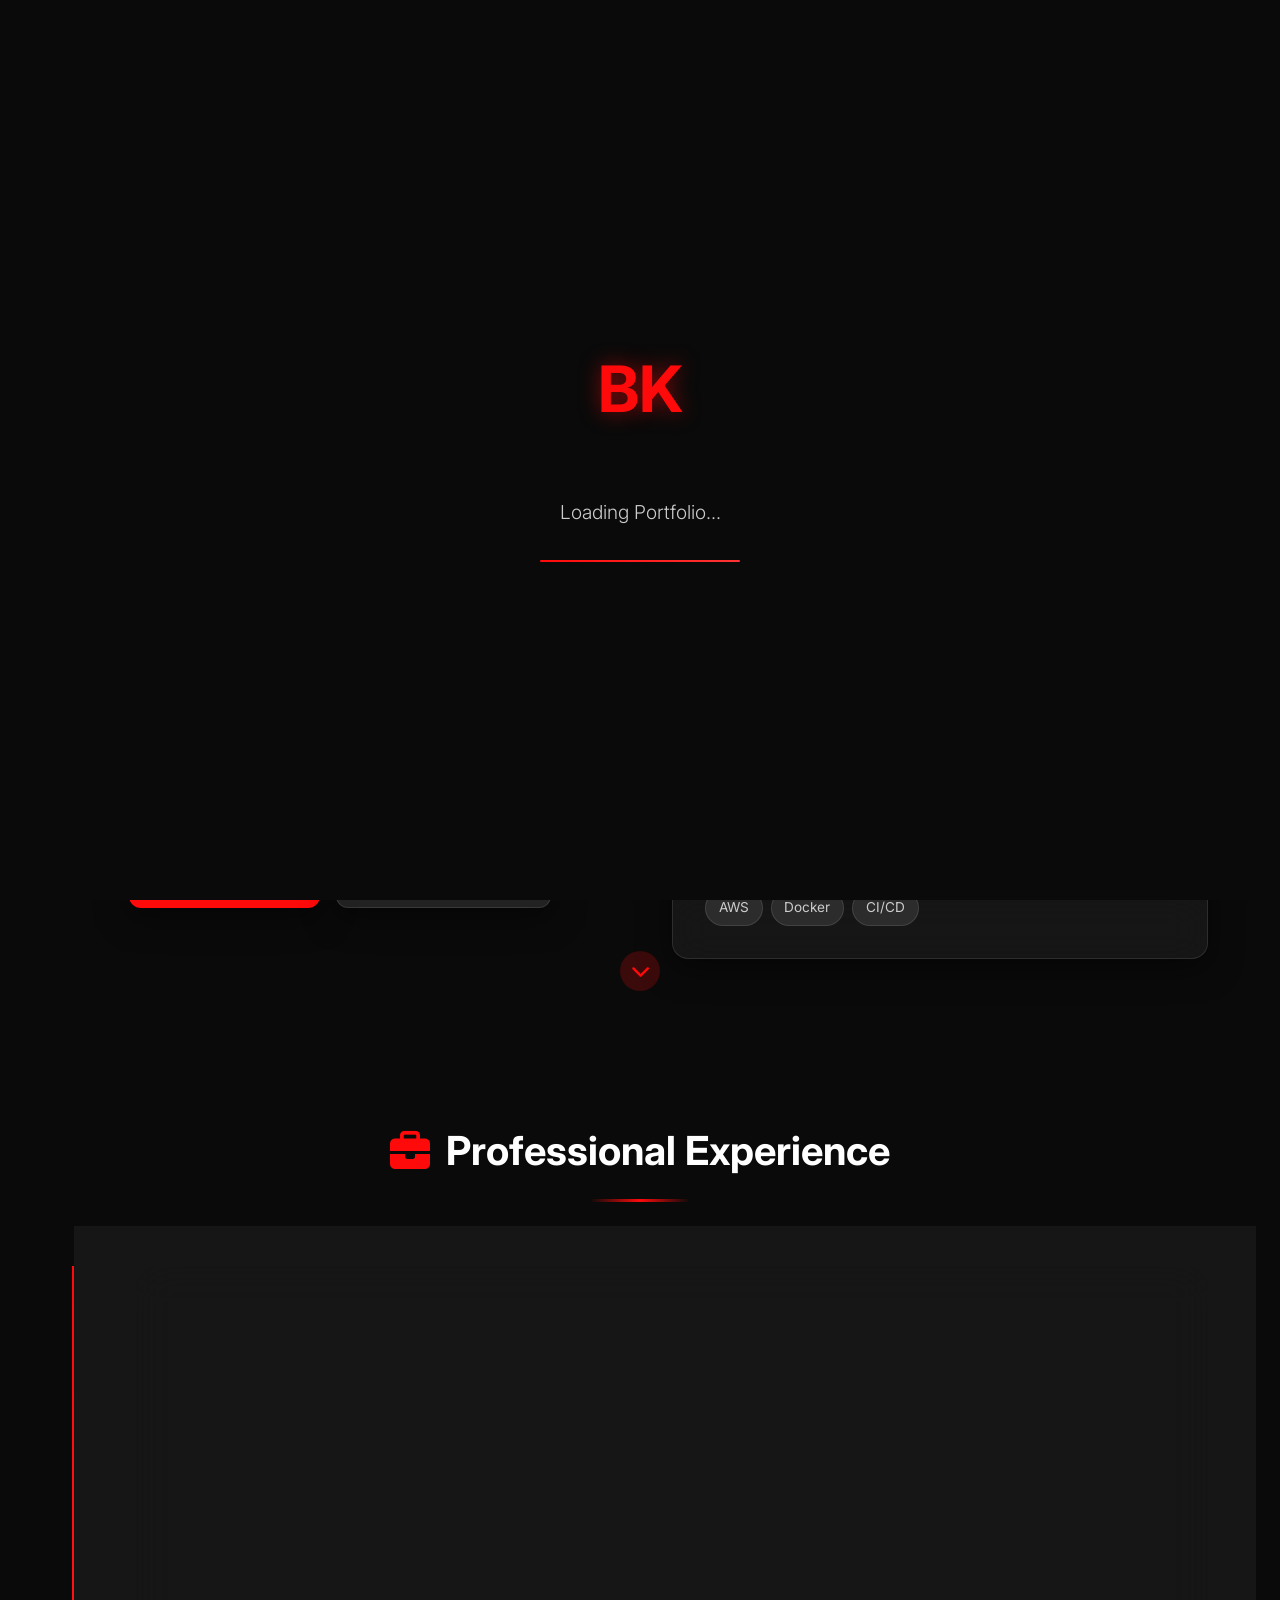
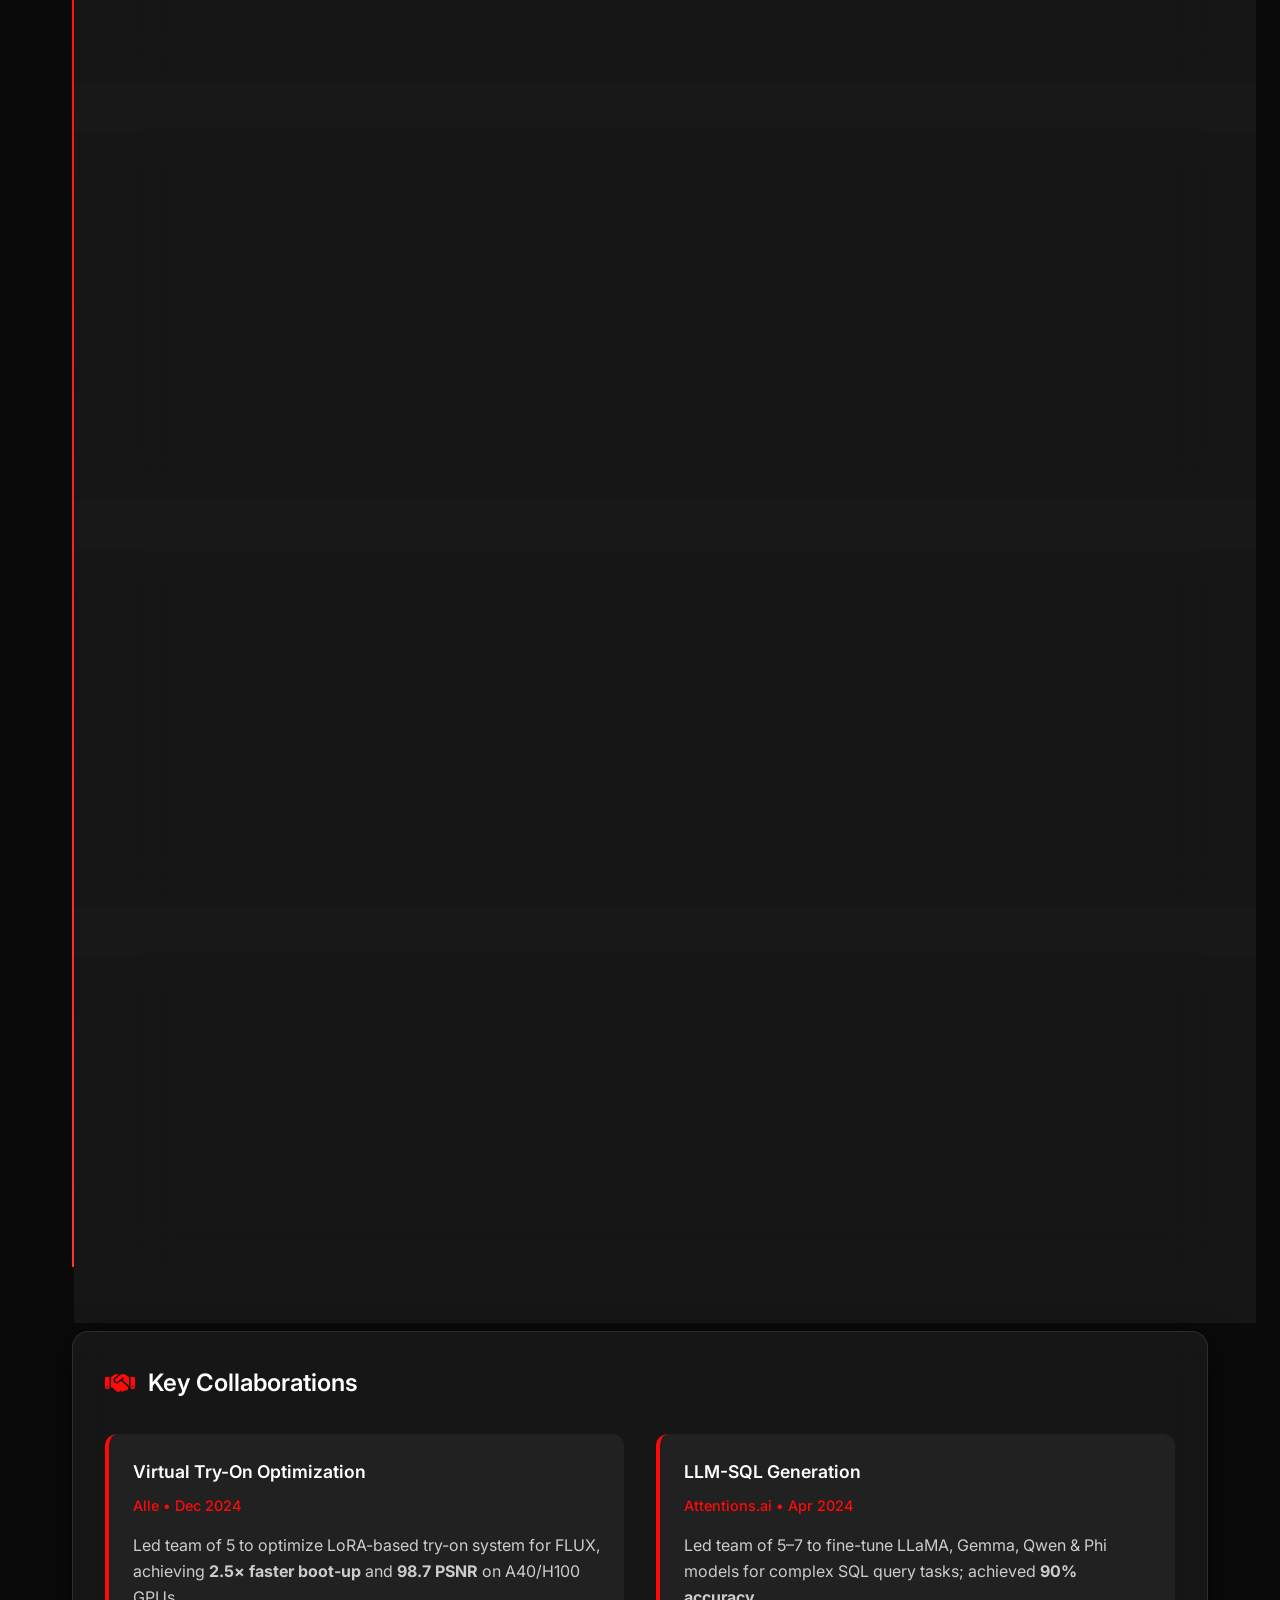
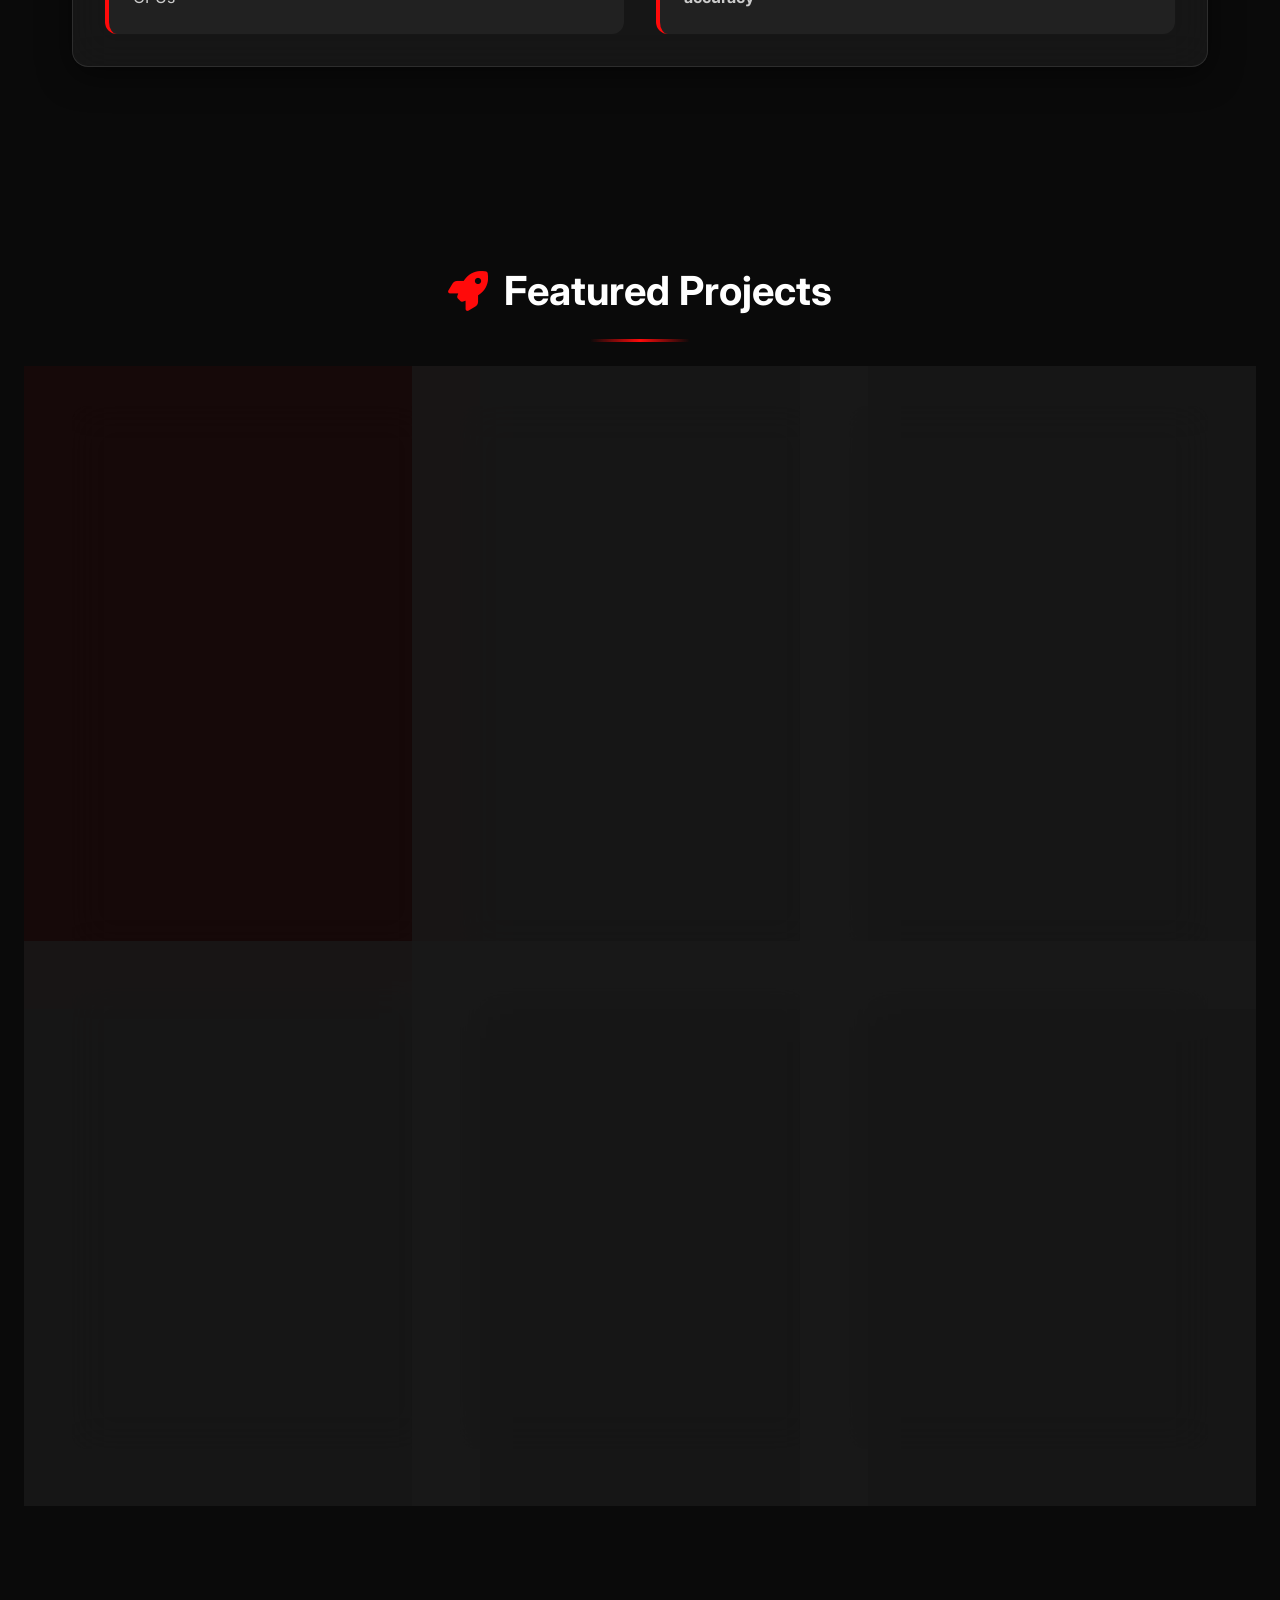
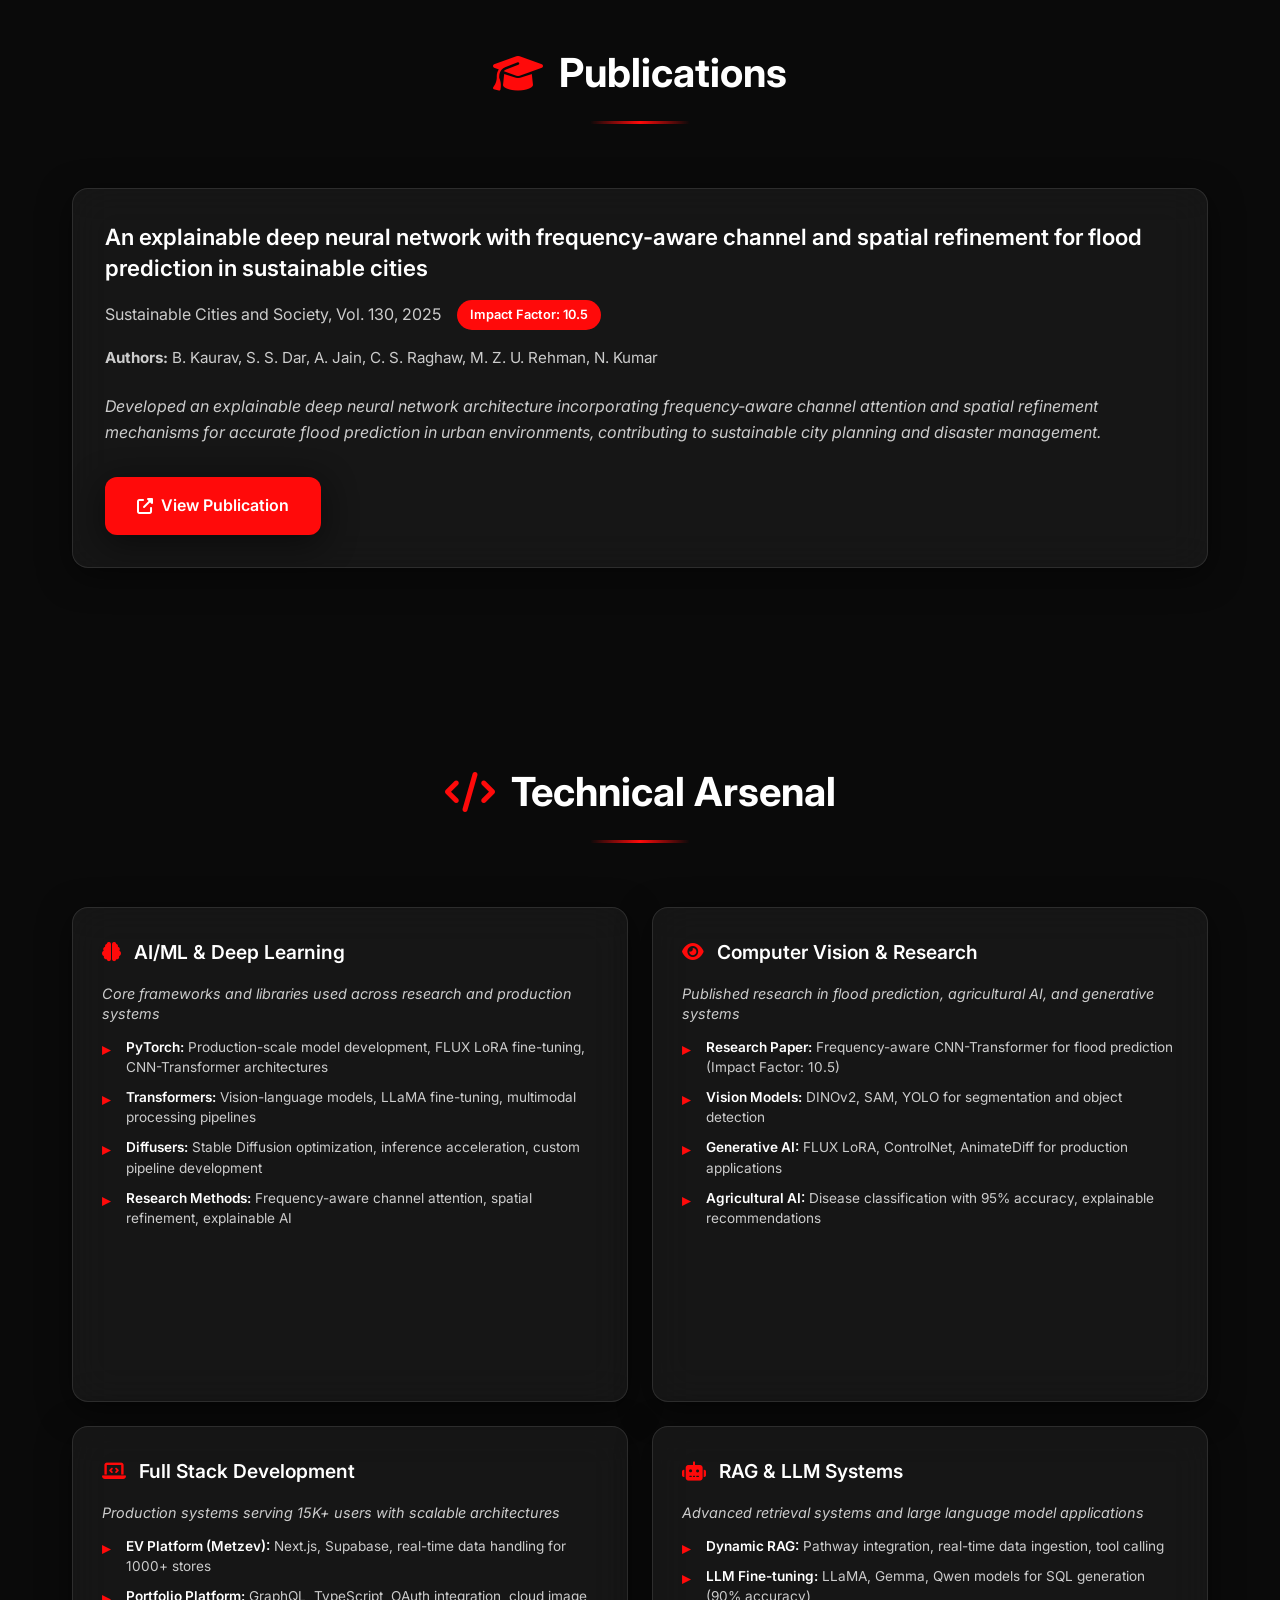
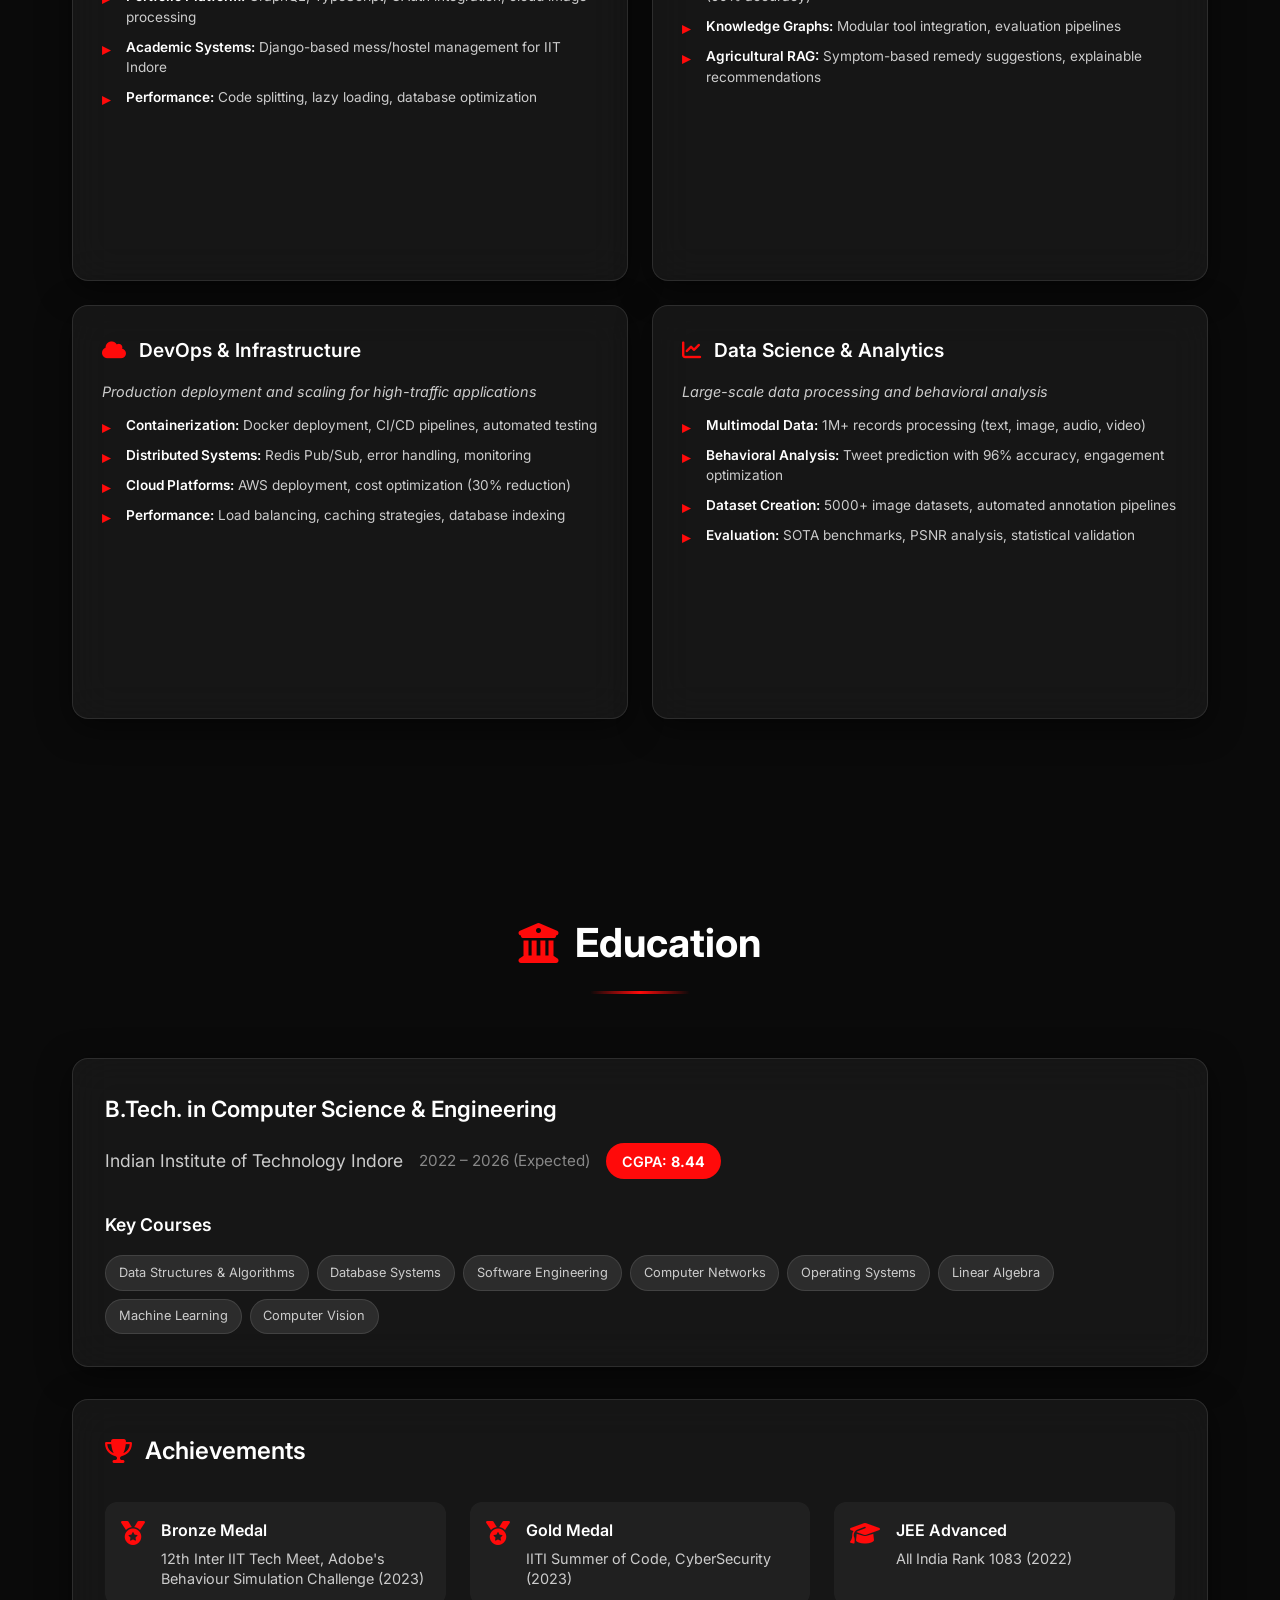
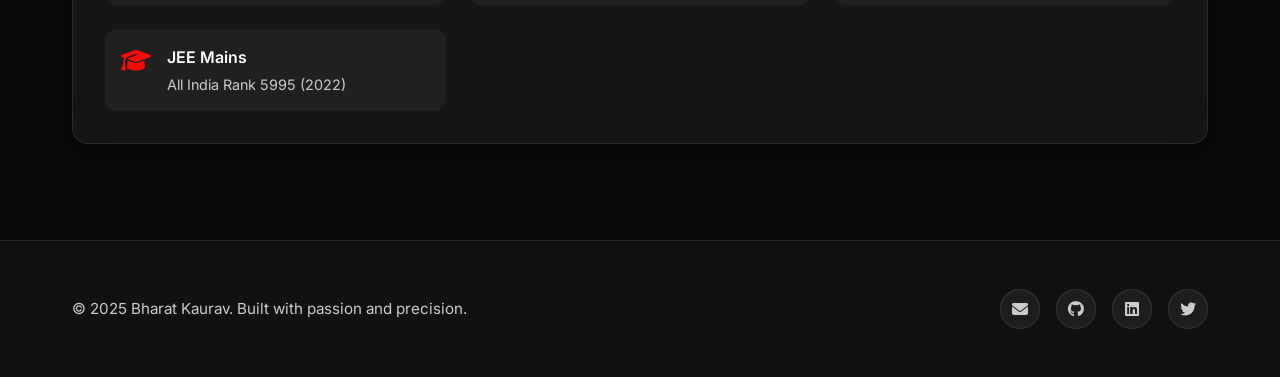
==== index.html @ b68868b3 "Update index.html" ====
<!DOCTYPE html>
<html lang="en">
<head>
  <meta charset="UTF-8">
  <meta name="viewport" content="width=device-width, initial-scale=1.0">
    <title>Bharat Kaurav - Software Engineer & AI Researcher</title>
    
    <!-- Favicons -->
    <link rel="icon" type="image/x-icon" href="favicon.ico">
    <link rel="icon" type="image/svg+xml" href="favicon.svg">
    <link rel="icon" type="image/png" sizes="32x32" href="favicon-32x32.png">
    <link rel="icon" type="image/png" sizes="16x16" href="favicon-16x16.png">
    <link rel="apple-touch-icon" sizes="180x180" href="apple-touch-icon.png">
    <link rel="manifest" href="site.webmanifest">
    
    <!-- Meta Tags -->
    <meta name="theme-color" content="#ff0a0a">
    <meta name="description" content="Bharat Kaurav - Software Engineer at Metzev, AI Researcher, and Full Stack Developer. Published researcher in computer vision and sustainable cities.">
    <meta name="keywords" content="Bharat Kaurav, Software Engineer, AI Researcher, Machine Learning, Computer Vision, Full Stack Developer, IIT Indore">
    <meta name="author" content="Bharat Kaurav">
    
    <!-- Stylesheets -->
  <link rel="stylesheet" href="styles.css">
  <link rel="stylesheet" href="https://cdnjs.cloudflare.com/ajax/libs/font-awesome/6.5.0/css/all.min.css">
    <link href="https://fonts.googleapis.com/css2?family=Inter:wght@300;400;500;600;700&family=JetBrains+Mono:wght@400;500;600&display=swap" rel="stylesheet">
</head>
<body>
    <!-- Loading Screen -->
    <div id="loading-screen" class="loading-screen">
        <div class="loading-content">
            <div class="loading-logo">
                <div class="logo-text">BK</div>
                <div class="loading-dots">
                    <span></span>
                    <span></span>
                    <span></span>
                </div>
            </div>
            <div class="loading-text">Loading Portfolio...</div>
            <div class="loading-progress">
                <div class="progress-bar"></div>
            </div>
        </div>
    </div>

    <!-- Particle Background -->
    <canvas id="particles-canvas"></canvas>
    
    <!-- Navigation -->
    <nav class="navbar">
        <div class="nav-container">
            <div class="nav-logo">
                <span class="logo-text">BK</span>
            </div>
            <ul class="nav-menu">
                <li><a href="#home" class="nav-link active">Home</a></li>
                <li><a href="#experience" class="nav-link">Experience</a></li>
                <li><a href="#projects" class="nav-link">Projects</a></li>
                <li><a href="#publications" class="nav-link">Publications</a></li>
                <li><a href="#skills" class="nav-link">Skills</a></li>
                <li><a href="#education" class="nav-link">Education</a></li>
            </ul>
            <div class="hamburger">
                <span></span>
                <span></span>
                <span></span>
            </div>
        </div>
    </nav>

    <!-- Hero Section -->
    <section id="home" class="hero">
        <div class="hero-container">
            <div class="hero-content">
                <div class="profile-section glass-card">
                    <div class="profile-image-container">
                        <img src="profile.jpg" alt="Bharat Kaurav" class="profile-image">
                        <div class="profile-glow"></div>
                    </div>
                    <div class="profile-info">
                        <h1 class="hero-name">Bharat Kaurav</h1>
                        <div class="typing-container">
                            <span id="typing-text" class="typing-text"></span>
                            <span class="cursor">|</span>
                        </div>
                        <p class="hero-subtitle">
                            Software Engineer at <span class="highlight">Metzev</span> • 
                            Published AI Researcher • 
                            Full Stack Developer
                        </p>
                    </div>
                </div>

                <div class="quick-stats glass-card">
                    <div class="stat-item">
                        <div class="stat-number">15K+</div>
                        <div class="stat-label">Users Impacted</div>
                    </div>
                    <div class="stat-item">
                        <div class="stat-number">&#36;50K+</div>
                        <div class="stat-label">Revenue Generated</div>
                    </div>
                    <div class="stat-item">
                        <div class="stat-number">7</div>
                        <div class="stat-label">Major Projects</div>
                    </div>
                    <div class="stat-item">
                        <div class="stat-number">1</div>
                        <div class="stat-label">Published Paper</div>
                    </div>
        </div>

                <div class="cta-section">
                    <div class="social-links glass-card">
                        <a href="mailto:bharatkaurav2211@gmail.com" class="social-link" title="Email">
                            <i class="fas fa-envelope"></i>
                        </a>
                        <a href="https://github.com/TheNetherWatcher" target="_blank" class="social-link" title="GitHub">
                            <i class="fab fa-github"></i>
                        </a>
                        <a href="https://www.linkedin.com/in/bharat-kaurav2024" target="_blank" class="social-link" title="LinkedIn">
                            <i class="fab fa-linkedin"></i>
                        </a>
                        <a href="https://twitter.com/tnw_01" target="_blank" class="social-link" title="Twitter">
                            <i class="fab fa-twitter"></i>
            </a>
        </div>

                    <div class="action-buttons">
                        <a href="Bharat_Kaurav_Resume.pdf" target="_blank" class="btn btn-primary glass-card">
                            <i class="fas fa-file-pdf"></i>
                            View Resume
                        </a>
                        <a href="#projects" class="btn btn-secondary glass-card">
                            <i class="fas fa-rocket"></i>
                            Explore Projects
          </a>                    
        </div>
                </div>
            </div>

            <!-- Quick Overview -->
            <div class="overview-section">
                <div class="overview-card glass-card">
                    <h2>Current Focus</h2>
                    <div class="focus-items">
                        <div class="focus-item">
                            <i class="fas fa-code"></i>
                            <div>
                                <h3>Software Engineering</h3>
                                <p>Building scalable EV battery management systems at Metzev</p>
                            </div>
                        </div>
                        <div class="focus-item">
                            <i class="fas fa-brain"></i>
                            <div>
                                <h3>AI Research</h3>
                                <p>Published research in computer vision and flood prediction</p>
                            </div>
                        </div>
                        <div class="focus-item">
                            <i class="fas fa-graduation-cap"></i>
                            <div>
                                <h3>Education</h3>
                                <p>B.Tech CSE at IIT Indore (8.44 CGPA)</p>
                            </div>
                        </div>
                    </div>
                </div>

                <div class="tech-highlights glass-card">
                    <h2>Tech Stack Highlights</h2>
                    <div class="tech-grid">
                        <div class="tech-category">
                            <h3>AI/ML</h3>
                            <div class="tech-tags">
                                <span class="tech-tag">PyTorch</span>
                                <span class="tech-tag">Transformers</span>
                                <span class="tech-tag">Computer Vision</span>
                            </div>
                        </div>
                        <div class="tech-category">
                            <h3>Full Stack</h3>
                            <div class="tech-tags">
                                <span class="tech-tag">Next.js</span>
                                <span class="tech-tag">React</span>
                                <span class="tech-tag">Python</span>
                            </div>
                        </div>
                        <div class="tech-category">
                            <h3>Cloud & DevOps</h3>
                            <div class="tech-tags">
                                <span class="tech-tag">AWS</span>
                                <span class="tech-tag">Docker</span>
                                <span class="tech-tag">CI/CD</span>
                            </div>
                        </div>
                    </div>
                </div>
            </div>
        </div>

        <!-- Scroll Indicator -->
        <div class="scroll-indicator">
            <div class="scroll-arrow">
                <i class="fas fa-chevron-down"></i>
            </div>
        </div>
    </section>

    <!-- Experience Section -->
    <section id="experience" class="section">
        <div class="container">
            <div class="section-header">
                <h2><i class="fas fa-briefcase"></i> Professional Experience</h2>
                <div class="section-line"></div>
            </div>
            
            <div class="timeline">
                <div class="timeline-item glass-card">
                    <div class="timeline-marker"></div>
                    <div class="timeline-content">
                        <div class="exp-header">
                            <h3>Software Engineer</h3>
                            <span class="company">Metzev</span>
                            <span class="exp-period">May 2025 – Present</span>
                            <span class="exp-location">Georgia, USA (Remote)</span>
                        </div>
                        <ul class="exp-achievements">
                            <li>Developed a scalable EV battery management platform using Next.js and Supabase with real-time data handling</li>
                            <li>Implemented performance optimizations including code splitting, lazy loading, and database indexing</li>
                            <li>Scaled platform to <strong>15,000+ users</strong> across <strong>1,000+ stores</strong> in USA, securing 5 major clients</li>
                            <li>Contributed to <strong>$50K+ revenue growth</strong> through platform optimization and client acquisition initiatives</li>
                            <li>Ensured platform reliability through performance-focused design and robust backend architecture</li>
                        </ul>
                    </div>
                </div>

                <div class="timeline-item glass-card">
                    <div class="timeline-marker"></div>
                    <div class="timeline-content">
          <div class="exp-header">
                            <h3>Machine Learning Engineer</h3>
                            <span class="company">unstudio.ai</span>
                            <span class="exp-period">Nov 2024 – Apr 2025</span>
                            <span class="exp-location">Gurgaon, India (Remote)</span>
          </div>
                        <ul class="exp-achievements">
                            <li>Engineered a scalable, personalized product training and visualization pipeline for FLUX using LoRA fine-tuning</li>
                            <li>Improved image quality and experience for <strong>2000+ users globally</strong>, driving customer retention</li>
                            <li>Built distributed training system using Redis Pub/Sub with robust error handling and automated CI/CD via GitHub Actions</li>
                            <li>Optimized model inference reducing costs by <strong>30%</strong>, contributing to improved profit margins</li>
          </ul>
        </div>
                </div>

                <div class="timeline-item glass-card">
                    <div class="timeline-marker"></div>
                    <div class="timeline-content">
          <div class="exp-header">
                            <h3>Research Intern</h3>
                            <span class="company">LIPG, IIT Indore</span>
                            <span class="exp-period">Jul 2023 – Present</span>
                            <span class="exp-location">Indore, India</span>
          </div>
                        <ul class="exp-achievements">
                            <li>Created a <strong>5000+ image dataset</strong> using DINOv2 and SAM for automated segmentation mask generation</li>
                            <li>Achieved <strong>96% SOTA classification accuracy</strong> using ECA, SAM, hybrid CNN-Transformer architecture with frequency feature interaction</li>
                            <li>Research paper <strong>published</strong> in Sustainable Cities and Society journal (Impact Factor: 10.5)</li>
          </ul>
        </div>
                </div>

                <div class="timeline-item glass-card">
                    <div class="timeline-marker"></div>
                    <div class="timeline-content">
          <div class="exp-header">
                            <h3>Machine Learning Intern</h3>
                            <span class="company">Styldod Inc.</span>
                            <span class="exp-period">Jun 2024 – Oct 2024</span>
                            <span class="exp-location">Bangalore, India (Remote)</span>
          </div>
                        <ul class="exp-achievements">
                            <li>Optimized diffusion model inference using Onediffusion and Stablefast, achieving <strong>50% faster inference</strong> and <strong>30% GPU usage reduction</strong></li>
                            <li>Developed scalable pipeline for image collection, quality control, and labeling; tested with <strong>300k+ images</strong></li>
          </ul>
                    </div>
                </div>
            </div>

            <div class="collaborations glass-card">
                <h3><i class="fas fa-handshake"></i> Key Collaborations</h3>
                <div class="collab-grid">
                    <div class="collab-item">
                        <h4>Virtual Try-On Optimization</h4>
                        <span class="collab-company">Alle • Dec 2024</span>
                        <p>Led team of 5 to optimize LoRA-based try-on system for FLUX, achieving <strong>2.5× faster boot-up</strong> and <strong>98.7 PSNR</strong> on A40/H100 GPUs</p>
                    </div>
                    <div class="collab-item">
                        <h4>LLM-SQL Generation</h4>
                        <span class="collab-company">Attentions.ai • Apr 2024</span>
                        <p>Led team of 5–7 to fine-tune LLaMA, Gemma, Qwen & Phi models for complex SQL query tasks; achieved <strong>90% accuracy</strong></p>
                    </div>
                </div>
            </div>
        </div>
      </section>      

    <!-- Projects Section -->
    <section id="projects" class="section">
        <div class="container">
            <div class="section-header">
                <h2><i class="fas fa-rocket"></i> Featured Projects</h2>
                <div class="section-line"></div>
            </div>
            
            <div class="projects-grid">
                <div class="project-card glass-card featured">
                    <div class="project-header">
                        <h3>Sobra: Soybean Disease Classification & Explanation</h3>
                        <span class="project-date">Apr 2025 • Latest</span>
                    </div>
                    <p class="project-description">
                        Multimodal AI system for soybean disease classification using vision-language models and attention-based reasoning, achieving <strong>95% accuracy</strong> on real-world data. Integrated RAG pipeline for symptom-based remedy suggestions from damaged leaf images.
                    </p>
                    <div class="project-tech">
                        <span class="tech-tag">Vision-Language Models</span>
                        <span class="tech-tag">RAG</span>
                        <span class="tech-tag">PyTorch</span>
                        <span class="tech-tag">Computer Vision</span>
                        <span class="tech-tag">Explainable AI</span>
                    </div>
                </div>

                <div class="project-card glass-card">
                    <div class="project-header">
                        <h3>Dynamic Agentic RAG System</h3>
                        <span class="project-date">Inter IIT Tech Meet 13.0</span>
                    </div>
                    <p class="project-description">
                        Pathway-integrated dynamic agentic RAG system with real-time data ingestion, tool calling, and modular tool integration. Outperformed closed and open-source LLMs in knowledge-intensive tasks.
                    </p>
                    <div class="project-tech">
                        <span class="tech-tag">Python</span>
                        <span class="tech-tag">RAG</span>
                        <span class="tech-tag">Knowledge Graphs</span>
                        <span class="tech-tag">Docker</span>
                        <span class="tech-tag">Streamlit</span>
                    </div>
                </div>

                <div class="project-card glass-card">
                    <div class="project-header">
                        <h3>Behavior Simulation Challenge</h3>
                        <span class="project-date">Bronze Medal • Nov 2023</span>
                    </div>
                    <p class="project-description">
                        Tweet prediction model with <strong>96% accuracy</strong> and fine-tuned LLaMA for engagement optimization tasks. Processed <strong>1M+ multimodal records</strong> (text, image, audio, video).
                    </p>
                    <div class="project-tech">
                        <span class="tech-tag">LLaMA</span>
                        <span class="tech-tag">NLP</span>
                        <span class="tech-tag">Multimodal Processing</span>
                        <span class="tech-tag">Deep Learning</span>
            </div>
          </div>

                <div class="project-card glass-card">
                    <div class="project-header">
                        <h3>Dribbble Clone</h3>
                        <span class="project-date">Sep 2024</span>
                    </div>
                    <p class="project-description">
                        Complete full-stack Dribbble clone with project sharing functionality, portfolio profiles, and Google OAuth integration. Built with modern tech stack and cloud-based image handling.
                    </p>
                    <div class="project-tech">
                        <span class="tech-tag">Next.js</span>
                        <span class="tech-tag">GraphQL</span>
                        <span class="tech-tag">TypeScript</span>
                        <span class="tech-tag">Tailwind CSS</span>
                        <span class="tech-tag">Cloudinary</span>
          </div>
        </div>

                <div class="project-card glass-card">
                    <div class="project-header">
                        <h3>Automatic TikTok Generator</h3>
                        <span class="project-date">May 2024</span>
                    </div>
                    <p class="project-description">
                        Automated video editing pipeline achieving <strong>50-60s processing</strong> for 5s UHD videos. Complete pipeline with AnimateDiff and ControlNet, evaluated using SOTA benchmarks.
                    </p>
                    <div class="project-tech">
                        <span class="tech-tag">AnimateDiff</span>
                        <span class="tech-tag">ControlNet</span>
                        <span class="tech-tag">Video Processing</span>
                        <span class="tech-tag">Computer Vision</span>
          </div>
        </div>

                <div class="project-card glass-card">
                    <div class="project-header">
                        <h3>Hostel & Mess Management System</h3>
                        <span class="project-date">IITI Academic Office</span>
                    </div>
                    <p class="project-description">
                        Complete Django-based mess and hostel allocation system for IIT Indore. Engineered full-stack solution with comprehensive documentation and security measures.
                    </p>
                    <div class="project-tech">
                        <span class="tech-tag">Django</span>
                        <span class="tech-tag">Python</span>
                        <span class="tech-tag">Database Design</span>
                        <span class="tech-tag">System Architecture</span>
                    </div>
                </div>
          </div>
        </div>
      </section>

    <!-- Publications Section -->
    <section id="publications" class="section">
        <div class="container">
            <div class="section-header">
                <h2><i class="fas fa-graduation-cap"></i> Publications</h2>
                <div class="section-line"></div>
            </div>
            
            <div class="publication-card glass-card">
                <div class="pub-header">
                    <h3>An explainable deep neural network with frequency-aware channel and spatial refinement for flood prediction in sustainable cities</h3>
                    <div class="pub-meta">
                        <span class="journal">Sustainable Cities and Society, Vol. 130, 2025</span>
                        <span class="impact-factor">Impact Factor: 10.5</span>
                    </div>
                </div>
                <div class="pub-authors">
                    <strong>Authors:</strong> B. Kaurav, S. S. Dar, A. Jain, C. S. Raghaw, M. Z. U. Rehman, N. Kumar
                </div>
                <p class="pub-abstract">
                    Developed an explainable deep neural network architecture incorporating frequency-aware channel attention and spatial refinement mechanisms for accurate flood prediction in urban environments, contributing to sustainable city planning and disaster management.
                </p>
                <div class="pub-actions">
                    <a href="https://doi.org/10.1016/j.scs.2025.106480" target="_blank" class="btn btn-primary glass-card">
                        <i class="fas fa-external-link-alt"></i>
                        View Publication
                    </a>
                </div>
            </div>
        </div>
      </section>

    <!-- Skills Section -->
    <section id="skills" class="section">
        <div class="container">
            <div class="section-header">
                <h2><i class="fas fa-code"></i> Technical Arsenal</h2>
                <div class="section-line"></div>
            </div>
            
            <div class="skills-grid">
                <div class="skill-category glass-card">
                    <h3><i class="fas fa-brain"></i> AI/ML & Deep Learning</h3>
                    <div class="skill-details">
                        <p class="category-description">Core frameworks and libraries used across research and production systems</p>
                        <ul class="skill-bullets">
                            <li><strong>PyTorch:</strong> Production-scale model development, FLUX LoRA fine-tuning, CNN-Transformer architectures</li>
                            <li><strong>Transformers:</strong> Vision-language models, LLaMA fine-tuning, multimodal processing pipelines</li>
                            <li><strong>Diffusers:</strong> Stable Diffusion optimization, inference acceleration, custom pipeline development</li>
                            <li><strong>Research Methods:</strong> Frequency-aware channel attention, spatial refinement, explainable AI</li>
                        </ul>
                    </div>
                    <div class="skill-tags">
                        <span class="skill-tag expert">PyTorch</span>
                        <span class="skill-tag expert">Transformers</span>
                        <span class="skill-tag expert">Diffusers</span>
                        <span class="skill-tag advanced">TensorFlow</span>
                        <span class="skill-tag expert">Scikit-learn</span>
                        <span class="skill-tag expert">Pandas & NumPy</span>
                        <span class="skill-tag advanced">MLflow</span>
                        <span class="skill-tag advanced">Weights & Biases</span>
                        <span class="skill-tag intermediate">LangChain</span>
                        <span class="skill-tag advanced">Optuna</span>
                    </div>
                </div>

                <div class="skill-category glass-card">
                    <h3><i class="fas fa-eye"></i> Computer Vision & Research</h3>
                    <div class="skill-details">
                        <p class="category-description">Published research in flood prediction, agricultural AI, and generative systems</p>
                        <ul class="skill-bullets">
                            <li><strong>Research Paper:</strong> Frequency-aware CNN-Transformer for flood prediction (Impact Factor: 10.5)</li>
                            <li><strong>Vision Models:</strong> DINOv2, SAM, YOLO for segmentation and object detection</li>
                            <li><strong>Generative AI:</strong> FLUX LoRA, ControlNet, AnimateDiff for production applications</li>
                            <li><strong>Agricultural AI:</strong> Disease classification with 95% accuracy, explainable recommendations</li>
                        </ul>
                    </div>
                    <div class="skill-tags">
                        <span class="skill-tag expert">OpenCV</span>
                        <span class="skill-tag expert">DINOv2</span>
                        <span class="skill-tag expert">SAM</span>
                        <span class="skill-tag expert">FLUX LoRA</span>
                        <span class="skill-tag expert">Stable Diffusion</span>
                        <span class="skill-tag advanced">ControlNet</span>
                        <span class="skill-tag advanced">YOLO</span>
                        <span class="skill-tag expert">Face Recognition</span>
                        <span class="skill-tag advanced">AnimateDiff</span>
                        <span class="skill-tag advanced">PEFT & LoRA</span>
                    </div>
                </div>

                <div class="skill-category glass-card">
                    <h3><i class="fas fa-laptop-code"></i> Full Stack Development</h3>
                    <div class="skill-details">
                        <p class="category-description">Production systems serving 15K+ users with scalable architectures</p>
                        <ul class="skill-bullets">
                            <li><strong>EV Platform (Metzev):</strong> Next.js, Supabase, real-time data handling for 1000+ stores</li>
                            <li><strong>Portfolio Platform:</strong> GraphQL, TypeScript, OAuth integration, cloud image processing</li>
                            <li><strong>Academic Systems:</strong> Django-based mess/hostel management for IIT Indore</li>
                            <li><strong>Performance:</strong> Code splitting, lazy loading, database optimization</li>
                        </ul>
                    </div>
                    <div class="skill-tags">
                        <span class="skill-tag expert">Python</span>
                        <span class="skill-tag expert">JavaScript/TypeScript</span>
                        <span class="skill-tag expert">Next.js</span>
                        <span class="skill-tag expert">React</span>
                        <span class="skill-tag expert">Django</span>
                        <span class="skill-tag advanced">FastAPI</span>
                        <span class="skill-tag expert">Supabase</span>
                        <span class="skill-tag advanced">GraphQL</span>
                        <span class="skill-tag expert">SQL</span>
                        <span class="skill-tag advanced">PostgreSQL</span>
                        <span class="skill-tag advanced">Next Auth</span>
                        <span class="skill-tag intermediate">MongoDB</span>
                    </div>
                </div>

                <div class="skill-category glass-card">
                    <h3><i class="fas fa-robot"></i> RAG & LLM Systems</h3>
                    <div class="skill-details">
                        <p class="category-description">Advanced retrieval systems and large language model applications</p>
                        <ul class="skill-bullets">
                            <li><strong>Dynamic RAG:</strong> Pathway integration, real-time data ingestion, tool calling</li>
                            <li><strong>LLM Fine-tuning:</strong> LLaMA, Gemma, Qwen models for SQL generation (90% accuracy)</li>
                            <li><strong>Knowledge Graphs:</strong> Modular tool integration, evaluation pipelines</li>
                            <li><strong>Agricultural RAG:</strong> Symptom-based remedy suggestions, explainable recommendations</li>
                        </ul>
                    </div>
                    <div class="skill-tags">
                        <span class="skill-tag expert">RAG Pipelines</span>
                        <span class="skill-tag expert">LLaMA</span>
                        <span class="skill-tag advanced">Knowledge Graphs</span>
                        <span class="skill-tag expert">Pathway</span>
                        <span class="skill-tag advanced">Vector Databases</span>
                        <span class="skill-tag intermediate">LangChain</span>
                        <span class="skill-tag advanced">Embedding Models</span>
                        <span class="skill-tag intermediate">Chroma</span>
                    </div>
                </div>

                <div class="skill-category glass-card">
                    <h3><i class="fas fa-cloud"></i> DevOps & Infrastructure</h3>
                    <div class="skill-details">
                        <p class="category-description">Production deployment and scaling for high-traffic applications</p>
                        <ul class="skill-bullets">
                            <li><strong>Containerization:</strong> Docker deployment, CI/CD pipelines, automated testing</li>
                            <li><strong>Distributed Systems:</strong> Redis Pub/Sub, error handling, monitoring</li>
                            <li><strong>Cloud Platforms:</strong> AWS deployment, cost optimization (30% reduction)</li>
                            <li><strong>Performance:</strong> Load balancing, caching strategies, database indexing</li>
        </ul>
                    </div>
                    <div class="skill-tags">
                        <span class="skill-tag expert">Docker</span>
                        <span class="skill-tag expert">GitHub CI/CD</span>
                        <span class="skill-tag expert">Redis</span>
                        <span class="skill-tag expert">AWS</span>
                        <span class="skill-tag advanced">Linux</span>
                        <span class="skill-tag expert">Git</span>
                        <span class="skill-tag advanced">Nginx</span>
                        <span class="skill-tag intermediate">Kubernetes</span>
                        <span class="skill-tag advanced">Monitoring</span>
                    </div>
                </div>

                <div class="skill-category glass-card">
                    <h3><i class="fas fa-chart-line"></i> Data Science & Analytics</h3>
                    <div class="skill-details">
                        <p class="category-description">Large-scale data processing and behavioral analysis</p>
                        <ul class="skill-bullets">
                            <li><strong>Multimodal Data:</strong> 1M+ records processing (text, image, audio, video)</li>
                            <li><strong>Behavioral Analysis:</strong> Tweet prediction with 96% accuracy, engagement optimization</li>
                            <li><strong>Dataset Creation:</strong> 5000+ image datasets, automated annotation pipelines</li>
                            <li><strong>Evaluation:</strong> SOTA benchmarks, PSNR analysis, statistical validation</li>
        </ul>
                    </div>
                    <div class="skill-tags">
                        <span class="skill-tag expert">Pandas & NumPy</span>
                        <span class="skill-tag advanced">Matplotlib</span>
                        <span class="skill-tag advanced">Seaborn</span>
                        <span class="skill-tag expert">Data Preprocessing</span>
                        <span class="skill-tag advanced">Statistical Analysis</span>
                        <span class="skill-tag intermediate">Plotly</span>
                        <span class="skill-tag advanced">Feature Engineering</span>
                        <span class="skill-tag expert">Model Evaluation</span>
                    </div>
                </div>
            </div>
        </div>
      </section>

    <!-- Education Section -->
    <section id="education" class="section">
        <div class="container">
            <div class="section-header">
                <h2><i class="fas fa-university"></i> Education</h2>
                <div class="section-line"></div>
            </div>
            
            <div class="education-card glass-card">
                <div class="edu-header">
                    <h3>B.Tech. in Computer Science & Engineering</h3>
                    <div class="edu-meta">
                        <span class="edu-institution">Indian Institute of Technology Indore</span>
                        <span class="edu-period">2022 – 2026 (Expected)</span>
                        <span class="edu-cgpa">CGPA: <strong>8.44</strong></span>
                    </div>
                </div>
                <div class="edu-courses">
                    <h4>Key Courses</h4>
                    <div class="course-tags">
                        <span class="course-tag">Data Structures & Algorithms</span>
                        <span class="course-tag">Database Systems</span>
                        <span class="course-tag">Software Engineering</span>
                        <span class="course-tag">Computer Networks</span>
                        <span class="course-tag">Operating Systems</span>
                        <span class="course-tag">Linear Algebra</span>
                        <span class="course-tag">Machine Learning</span>
                        <span class="course-tag">Computer Vision</span>
                    </div>
                </div>
            </div>

            <div class="achievements glass-card">
                <h3><i class="fas fa-trophy"></i> Achievements</h3>
                <div class="achievement-grid">
                    <div class="achievement-item">
                        <i class="fas fa-medal"></i>
                        <div>
                            <h4>Bronze Medal</h4>
                            <p>12th Inter IIT Tech Meet, Adobe's Behaviour Simulation Challenge (2023)</p>
                        </div>
                    </div>
                    <div class="achievement-item">
                        <i class="fas fa-medal"></i>
                        <div>
                            <h4>Gold Medal</h4>
                            <p>IITI Summer of Code, CyberSecurity (2023)</p>
                        </div>
                    </div>
                    <div class="achievement-item">
                        <i class="fas fa-graduation-cap"></i>
                        <div>
                            <h4>JEE Advanced</h4>
                            <p>All India Rank 1083 (2022)</p>
                        </div>
                    </div>
                    <div class="achievement-item">
                        <i class="fas fa-graduation-cap"></i>
                        <div>
                            <h4>JEE Mains</h4>
                            <p>All India Rank 5995 (2022)</p>
                        </div>
                    </div>
                </div>
            </div>
        </div>
      </section>

    <!-- Footer -->
    <footer class="footer">
        <div class="footer-content">
            <p>&copy; 2025 Bharat Kaurav. Built with passion and precision.</p>
            <div class="footer-social">
                <a href="mailto:bharatkaurav2211@gmail.com" class="social-link" title="Email">
                    <i class="fas fa-envelope"></i>
                </a>
                <a href="https://github.com/TheNetherWatcher" target="_blank" class="social-link" title="GitHub">
                    <i class="fab fa-github"></i>
                </a>
                <a href="https://www.linkedin.com/in/bharat-kaurav2024" target="_blank" class="social-link" title="LinkedIn">
                    <i class="fab fa-linkedin"></i>
                </a>
                <a href="https://twitter.com/tnw_01" target="_blank" class="social-link" title="Twitter">
                    <i class="fab fa-twitter"></i>
                </a>
            </div>
        </div>
      </footer>

  <script src="script.js"></script>
</body>
</html>
---- styles.css ----
@import url('https://fonts.googleapis.com/css2?family=Inter:wght@300;400;500;600;700&family=JetBrains+Mono:wght@400;500;600&display=swap');

/* CSS Variables */
:root {
    --primary-black: #0a0a0a;
    --secondary-black: #111111;
    --tertiary-black: #1a1a1a;
    --primary-red: #ff0a0a;
    --secondary-red: #cc0000;
    --accent-red: #ff3333;
    --pure-white: #ffffff;
    --off-white: #f5f5f5;
    --gray-light: #cccccc;
    --gray-medium: #888888;
    --gray-dark: #333333;
    
    --glass-bg: rgba(26, 26, 26, 0.8);
    --glass-border: rgba(255, 255, 255, 0.1);
    --glass-shadow: 0 8px 32px rgba(0, 0, 0, 0.5);
    
    --transition-fast: all 0.2s cubic-bezier(0.4, 0, 0.2, 1);
    --transition-smooth: all 0.3s cubic-bezier(0.4, 0, 0.2, 1);
    --transition-slow: all 0.5s cubic-bezier(0.4, 0, 0.2, 1);
}

/* Reset and Base Styles */
* {
    margin: 0;
    padding: 0;
    box-sizing: border-box;
}

html {
    scroll-behavior: smooth;
}

body {
    font-family: 'Inter', -apple-system, BlinkMacSystemFont, 'Segoe UI', sans-serif;
    background: var(--primary-black);
    color: var(--pure-white);
    line-height: 1.6;
    overflow-x: hidden;
    position: relative;
}

/* Loading Screen */
.loading-screen {
    position: fixed;
    top: 0;
    left: 0;
    width: 100vw;
    height: 100vh;
    background: var(--primary-black);
    display: flex;
    align-items: center;
    justify-content: center;
    z-index: 10000;
    transition: var(--transition-slow);
}

.loading-screen.fade-out {
    opacity: 0;
    pointer-events: none;
}

.loading-content {
    text-align: center;
    animation: loadingPulse 2s ease-in-out infinite;
}

.loading-logo {
    margin-bottom: 2rem;
}

.loading-logo .logo-text {
    font-size: 4rem;
    font-weight: 700;
    color: var(--primary-red);
    text-shadow: 0 0 20px rgba(255, 10, 10, 0.5);
    margin-bottom: 1rem;
    display: block;
}

.loading-dots {
    display: flex;
    justify-content: center;
    gap: 0.5rem;
}

.loading-dots span {
    width: 8px;
    height: 8px;
    background: var(--primary-red);
    border-radius: 50%;
    animation: loadingDots 1.4s ease-in-out infinite both;
}

.loading-dots span:nth-child(1) { animation-delay: -0.32s; }
.loading-dots span:nth-child(2) { animation-delay: -0.16s; }

.loading-text {
    font-size: 1.2rem;
    color: var(--gray-light);
    margin-bottom: 2rem;
    font-weight: 300;
}

.loading-progress {
    width: 200px;
    height: 2px;
    background: var(--gray-dark);
    border-radius: 1px;
    overflow: hidden;
    margin: 0 auto;
}

.progress-bar {
    height: 100%;
    background: linear-gradient(90deg, var(--primary-red), var(--accent-red));
    width: 0;
    animation: loadingProgress 3s ease-out forwards;
}

@keyframes loadingPulse {
    0%, 100% { transform: scale(1); }
    50% { transform: scale(1.05); }
}

@keyframes loadingDots {
    0%, 80%, 100% {
        transform: scale(0);
        opacity: 0.5;
    }
    40% {
        transform: scale(1);
        opacity: 1;
    }
}

@keyframes loadingProgress {
    0% { width: 0; }
    100% { width: 100%; }
}

/* Particle Canvas */
#particles-canvas {
    position: fixed;
    top: 0;
    left: 0;
    width: 100%;
    height: 100%;
    z-index: -1;
    pointer-events: none;
}

/* Glass Morphism Effect */
.glass-card {
    background: var(--glass-bg);
    backdrop-filter: blur(20px);
    -webkit-backdrop-filter: blur(20px);
    border: 1px solid var(--glass-border);
    border-radius: 16px;
    box-shadow: var(--glass-shadow);
    transition: var(--transition-smooth);
}

.glass-card:hover {
    transform: translateY(-5px);
    box-shadow: 0 12px 40px rgba(0, 0, 0, 0.7);
    border-color: rgba(255, 10, 10, 0.3);
}

/* Navigation */
.navbar {
    position: fixed;
    top: 0;
    left: 0;
    right: 0;
    z-index: 1000;
    padding: 1rem 0;
    background: rgba(10, 10, 10, 0.9);
    backdrop-filter: blur(20px);
    border-bottom: 1px solid var(--glass-border);
    transition: var(--transition-smooth);
}

.nav-container {
    max-width: 1200px;
    margin: 0 auto;
    padding: 0 2rem;
    display: flex;
    align-items: center;
    justify-content: space-between;
}

.nav-logo .logo-text {
    font-size: 1.8rem;
    font-weight: 700;
    color: var(--primary-red);
    text-decoration: none;
    text-shadow: 0 0 10px rgba(255, 10, 10, 0.5);
}

.nav-menu {
    display: flex;
    list-style: none;
    gap: 2rem;
    align-items: center;
}

.nav-link {
    color: var(--gray-light);
    text-decoration: none;
    font-weight: 500;
    position: relative;
    transition: var(--transition-fast);
    padding: 0.5rem 0;
}

.nav-link::after {
    content: '';
    position: absolute;
    bottom: 0;
    left: 0;
    width: 0;
    height: 2px;
    background: var(--primary-red);
    transition: var(--transition-fast);
}

.nav-link:hover,
.nav-link.active {
    color: var(--pure-white);
}

.nav-link:hover::after,
.nav-link.active::after {
    width: 100%;
}

.hamburger {
    display: none;
    flex-direction: column;
    cursor: pointer;
    gap: 4px;
}

.hamburger span {
    width: 25px;
    height: 2px;
    background: var(--pure-white);
    transition: var(--transition-fast);
}

/* Hero Section */
.hero {
    min-height: 100vh;
    display: flex;
    align-items: center;
    padding: 8rem 0 4rem;
    position: relative;
}

.hero-container {
    max-width: 1200px;
    margin: 0 auto;
    padding: 0 2rem;
    display: grid;
    grid-template-columns: 1fr 1fr;
    gap: 4rem;
    align-items: center;
}

.hero-content {
    display: flex;
    flex-direction: column;
    gap: 2rem;
}

.profile-section {
    padding: 2rem;
    display: flex;
    align-items: center;
    gap: 2rem;
}

.profile-image-container {
    position: relative;
    flex-shrink: 0;
}

.profile-image {
    width: 120px;
    height: 120px;
    border-radius: 50%;
    object-fit: cover;
    border: 3px solid var(--primary-red);
    transition: var(--transition-smooth);
}

.profile-glow {
    position: absolute;
    top: -10px;
    left: -10px;
    right: -10px;
    bottom: -10px;
    border-radius: 50%;
    background: radial-gradient(circle, rgba(255, 10, 10, 0.3) 0%, transparent 70%);
    animation: profileGlow 3s ease-in-out infinite alternate;
    z-index: -1;
}

@keyframes profileGlow {
    0% { transform: scale(1); opacity: 0.5; }
    100% { transform: scale(1.1); opacity: 0.8; }
}

.profile-info h1 {
    font-size: 2.5rem;
    font-weight: 700;
    margin-bottom: 1rem;
    background: linear-gradient(135deg, var(--pure-white), var(--gray-light));
    -webkit-background-clip: text;
    -webkit-text-fill-color: transparent;
    background-clip: text;
}

.typing-container {
    height: 2rem;
    margin-bottom: 1rem;
    display: flex;
    align-items: center;
}

.typing-text {
    font-family: 'JetBrains Mono', monospace;
    font-size: 1.1rem;
    color: var(--primary-red);
    font-weight: 500;
}

.cursor {
    font-family: 'JetBrains Mono', monospace;
    font-size: 1.1rem;
    color: var(--primary-red);
    animation: blink 1s infinite;
    margin-left: 2px;
}

@keyframes blink {
    0%, 50% { opacity: 1; }
    51%, 100% { opacity: 0; }
}

.hero-subtitle {
    font-size: 1.1rem;
    color: var(--gray-light);
    line-height: 1.6;
}

.highlight {
    color: var(--primary-red);
    font-weight: 600;
}

.quick-stats {
    padding: 2rem;
    display: grid;
    grid-template-columns: repeat(4, 1fr);
    gap: 1rem;
    text-align: center;
}

.stat-item {
    padding: 1rem;
    border-radius: 12px;
    background: rgba(255, 255, 255, 0.05);
    transition: var(--transition-smooth);
    direction: ltr;        /* Force left-to-right */
    unicode-bidi: plaintext; /* Prevent symbol reordering */
}

.stat-item:hover {
    background: rgba(255, 10, 10, 0.1);
    transform: translateY(-2px);
}

.stat-number {
    font-size: 2rem;
    font-weight: 700;
    color: var(--primary-red);
    margin-bottom: 0.5rem;
}

.stat-label {
    font-size: 0.9rem;
    color: var(--gray-light);
    font-weight: 500;
}

.cta-section {
    display: flex;
    flex-direction: column;
    gap: 1.5rem;
}

.social-links {
    padding: 1.5rem;
    display: flex;
    justify-content: center;
    gap: 1rem;
}

.social-link {
    width: 50px;
    height: 50px;
    border-radius: 50%;
    display: flex;
    align-items: center;
    justify-content: center;
    color: var(--gray-light);
    background: rgba(255, 255, 255, 0.05);
    text-decoration: none;
    font-size: 1.2rem;
    transition: var(--transition-smooth);
    border: 1px solid var(--glass-border);
}

.social-link:hover {
    color: var(--pure-white);
    background: var(--primary-red);
    transform: translateY(-3px) scale(1.1);
    box-shadow: 0 8px 20px rgba(255, 10, 10, 0.4);
}

.action-buttons {
    display: flex;
    gap: 1rem;
    justify-content: center;
}

.btn {
    padding: 1rem 2rem;
    border-radius: 12px;
    text-decoration: none;
    font-weight: 600;
    font-size: 1rem;
    display: flex;
    align-items: center;
    gap: 0.5rem;
    transition: var(--transition-smooth);
    border: none;
    cursor: pointer;
}

.btn-primary {
    background: var(--primary-red);
    color: var(--pure-white);
}

.btn-primary:hover {
    background: var(--accent-red);
    transform: translateY(-2px);
    box-shadow: 0 8px 25px rgba(255, 10, 10, 0.4);
}

.btn-secondary {
    background: rgba(255, 255, 255, 0.1);
    color: var(--pure-white);
    border: 1px solid var(--glass-border);
}

.btn-secondary:hover {
    background: rgba(255, 255, 255, 0.2);
    transform: translateY(-2px);
}

/* Overview Section */
.overview-section {
    display: flex;
    flex-direction: column;
    gap: 2rem;
}

.overview-card,
.tech-highlights {
    padding: 2rem;
}

.overview-card h2,
.tech-highlights h2 {
    font-size: 1.5rem;
    font-weight: 600;
    margin-bottom: 2rem;
    color: var(--pure-white);
}

.focus-items {
    display: flex;
    flex-direction: column;
    gap: 1.5rem;
}

.focus-item {
    display: flex;
    align-items: flex-start;
    gap: 1rem;
}

.focus-item i {
    color: var(--primary-red);
    font-size: 1.5rem;
    margin-top: 0.2rem;
    flex-shrink: 0;
}

.focus-item h3 {
    font-size: 1.1rem;
    font-weight: 600;
    color: var(--pure-white);
    margin-bottom: 0.5rem;
}

.focus-item p {
    color: var(--gray-light);
    font-size: 0.95rem;
}

.tech-grid {
    display: flex;
    flex-direction: column;
    gap: 1.5rem;
}

.tech-category h3 {
    font-size: 1rem;
    font-weight: 600;
    color: var(--primary-red);
    margin-bottom: 0.8rem;
}

.tech-tags {
    display: flex;
    flex-wrap: wrap;
    gap: 0.5rem;
}

.tech-tag {
    padding: 0.4rem 0.8rem;
    background: rgba(255, 255, 255, 0.1);
    border-radius: 20px;
    font-size: 0.85rem;
    color: var(--gray-light);
    border: 1px solid var(--glass-border);
    transition: var(--transition-fast);
}

.tech-tag:hover {
    background: rgba(255, 10, 10, 0.2);
    color: var(--pure-white);
    border-color: var(--primary-red);
}

/* Scroll Indicator */
.scroll-indicator {
    position: absolute;
    bottom: 2rem;
    left: 50%;
    transform: translateX(-50%);
    animation: scrollBounce 2s infinite;
}

.scroll-arrow {
    width: 40px;
    height: 40px;
    border-radius: 50%;
    background: rgba(255, 10, 10, 0.2);
    display: flex;
    align-items: center;
    justify-content: center;
    color: var(--primary-red);
    font-size: 1.2rem;
}

@keyframes scrollBounce {
    0%, 20%, 50%, 80%, 100% { transform: translateX(-50%) translateY(0); }
    40% { transform: translateX(-50%) translateY(-10px); }
    60% { transform: translateX(-50%) translateY(-5px); }
}

/* Section Styles */
.section {
    padding: 6rem 0;
    position: relative;
}

.container {
    max-width: 1200px;
    margin: 0 auto;
    padding: 0 2rem;
}

/* Ultra-wide screens optimization */
@media (min-width: 1600px) {
    .container {
        max-width: 1400px;
    }
    
    .projects-grid {
        grid-template-columns: repeat(auto-fit, minmax(400px, 1fr));
    }
    
    .skills-grid {
        grid-template-columns: repeat(3, 1fr);
    }
}

.section-header {
    text-align: center;
    margin-bottom: 4rem;
}

.section-header h2 {
    font-size: 2.5rem;
    font-weight: 700;
    color: var(--pure-white);
    margin-bottom: 1rem;
    display: flex;
    align-items: center;
    justify-content: center;
    gap: 1rem;
}

.section-header i {
    color: var(--primary-red);
}

.section-line {
    width: 100px;
    height: 3px;
    background: linear-gradient(90deg, transparent, var(--primary-red), transparent);
    margin: 0 auto;
}

/* Timeline */
.timeline {
    position: relative;
    padding-left: 2rem;
}

.timeline::before {
    content: '';
    position: absolute;
    left: 0;
    top: 0;
    bottom: 0;
    width: 2px;
    background: linear-gradient(180deg, var(--primary-red), var(--accent-red));
}

.timeline-item {
    position: relative;
    margin-bottom: 3rem;
    padding: 2rem;
    margin-left: 2rem;
}

.timeline-marker {
    position: absolute;
    left: -3rem;
    top: 2rem;
    width: 12px;
    height: 12px;
    background: var(--primary-red);
    border-radius: 50%;
    border: 3px solid var(--primary-black);
    box-shadow: 0 0 10px rgba(255, 10, 10, 0.5);
}

.exp-header {
    margin-bottom: 1.5rem;
}

.exp-header h3 {
    font-size: 1.4rem;
    font-weight: 600;
    color: var(--pure-white);
    margin-bottom: 0.5rem;
}

.company {
    color: var(--primary-red);
    font-weight: 600;
    font-size: 1.1rem;
}

.exp-period,
.exp-location {
    color: var(--gray-light);
    font-size: 0.95rem;
    display: block;
    margin-top: 0.2rem;
}

.exp-achievements {
    list-style: none;
    padding: 0;
}

.exp-achievements li {
    color: var(--gray-light);
    margin-bottom: 0.8rem;
    padding-left: 1.5rem;
    position: relative;
}

.exp-achievements li::before {
    content: '▸';
    position: absolute;
    left: 0;
    color: var(--primary-red);
    font-weight: bold;
}

.exp-achievements strong {
    color: var(--pure-white);
}

/* Collaborations */
.collaborations {
    margin-top: 4rem;
    padding: 2rem;
}

.collaborations h3 {
    font-size: 1.5rem;
    font-weight: 600;
    color: var(--pure-white);
    margin-bottom: 2rem;
    display: flex;
    align-items: center;
    gap: 0.8rem;
}

.collaborations i {
    color: var(--primary-red);
}

.collab-grid {
    display: grid;
    grid-template-columns: repeat(auto-fit, minmax(300px, 1fr));
    gap: 2rem;
}

.collab-item {
    padding: 1.5rem;
    background: rgba(255, 255, 255, 0.05);
    border-radius: 12px;
    border-left: 4px solid var(--primary-red);
    transition: var(--transition-smooth);
}

.collab-item:hover {
    background: rgba(255, 10, 10, 0.1);
    transform: translateY(-2px);
}

.collab-item h4 {
    font-size: 1.1rem;
    font-weight: 600;
    color: var(--pure-white);
    margin-bottom: 0.5rem;
}

.collab-company {
    color: var(--primary-red);
    font-size: 0.9rem;
    font-weight: 500;
    margin-bottom: 1rem;
    display: block;
}

.collab-item p {
    color: var(--gray-light);
    line-height: 1.6;
}

/* Projects Grid - Fully Responsive */
.projects-grid {
    display: grid;
    grid-template-columns: repeat(auto-fit, minmax(min(350px, 100%), 1fr));
    gap: 2rem;
}

/* Responsive breakpoints for projects */
@media (max-width: 1400px) {
    .projects-grid {
        grid-template-columns: repeat(auto-fit, minmax(320px, 1fr));
        gap: 1.8rem;
    }
}

@media (max-width: 1024px) {
    .projects-grid {
        grid-template-columns: repeat(auto-fit, minmax(300px, 1fr));
        gap: 1.5rem;
    }
}

.project-card {
    padding: 2rem;
    transition: var(--transition-smooth);
    position: relative;
    overflow: hidden;
}

.project-card.featured {
    border: 2px solid var(--primary-red);
    background: rgba(255, 10, 10, 0.05);
}

.project-card.featured::before {
    content: 'LATEST';
    position: absolute;
    top: 1rem;
    right: 1rem;
    background: var(--primary-red);
    color: var(--pure-white);
    padding: 0.3rem 0.8rem;
    border-radius: 12px;
    font-size: 0.7rem;
    font-weight: 600;
}

.project-header {
    margin-bottom: 1.5rem;
}

.project-header h3 {
    font-size: 1.3rem;
    font-weight: 600;
    color: var(--pure-white);
    margin-bottom: 0.5rem;
}

.project-date {
    color: var(--primary-red);
    font-size: 0.9rem;
    font-weight: 500;
}

.project-description {
    color: var(--gray-light);
    line-height: 1.6;
    margin-bottom: 1.5rem;
}

.project-description strong {
    color: var(--pure-white);
}

.project-tech {
    display: flex;
    flex-wrap: wrap;
    gap: 0.5rem;
}

.project-tech .tech-tag {
    background: rgba(255, 10, 10, 0.2);
    color: var(--gray-light);
    border-color: rgba(255, 10, 10, 0.3);
}

/* Publications */
.publication-card {
    padding: 2rem;
}

.pub-header h3 {
    font-size: 1.4rem;
    font-weight: 600;
    color: var(--pure-white);
    line-height: 1.4;
    margin-bottom: 1rem;
}

.pub-meta {
    display: flex;
    flex-wrap: wrap;
    gap: 1rem;
    align-items: center;
    margin-bottom: 1rem;
}

.journal {
    color: var(--gray-light);
    font-size: 1rem;
}

.impact-factor {
    background: var(--primary-red);
    color: var(--pure-white);
    padding: 0.3rem 0.8rem;
    border-radius: 20px;
    font-size: 0.8rem;
    font-weight: 600;
}

.pub-authors {
    color: var(--gray-light);
    margin-bottom: 1.5rem;
    font-size: 0.95rem;
}

.pub-abstract {
    color: var(--gray-light);
    line-height: 1.6;
    margin-bottom: 2rem;
    font-style: italic;
}

.pub-actions {
    display: flex;
    gap: 1rem;
}

/* Skills Grid - Fully Responsive */
.skills-grid {
    display: grid;
    grid-template-columns: repeat(auto-fit, minmax(min(450px, 100%), 1fr));
    gap: 1.5rem;
}

/* Responsive breakpoints for skills */
@media (max-width: 1200px) {
    .skills-grid {
        grid-template-columns: repeat(auto-fit, minmax(400px, 1fr));
        gap: 1.4rem;
    }
}

@media (max-width: 900px) {
    .skills-grid {
        grid-template-columns: 1fr;
        gap: 1.2rem;
    }
}

.skill-category {
    padding: 1.8rem;
    max-height: 500px;
    overflow-y: auto;
}

.skill-category::-webkit-scrollbar {
    width: 4px;
}

.skill-category::-webkit-scrollbar-track {
    background: rgba(255, 255, 255, 0.1);
    border-radius: 2px;
}

.skill-category::-webkit-scrollbar-thumb {
    background: var(--primary-red);
    border-radius: 2px;
}

.skill-category::-webkit-scrollbar-thumb:hover {
    background: var(--accent-red);
}

.skill-category h3 {
    font-size: 1.2rem;
    font-weight: 600;
    color: var(--pure-white);
    margin-bottom: 1rem;
    display: flex;
    align-items: center;
    gap: 0.8rem;
}

.skill-category i {
    color: var(--primary-red);
}

.skill-details {
    margin-bottom: 1.2rem;
}

.category-description {
    color: var(--gray-light);
    font-size: 0.9rem;
    margin-bottom: 0.8rem;
    font-style: italic;
    line-height: 1.4;
}

.skill-bullets {
    list-style: none;
    padding: 0;
    margin: 0;
}

.skill-bullets li {
    color: var(--gray-light);
    margin-bottom: 0.6rem;
    padding-left: 1.5rem;
    position: relative;
    line-height: 1.5;
    font-size: 0.85rem;
}

.skill-bullets li::before {
    content: '▸';
    position: absolute;
    left: 0;
    color: var(--primary-red);
    font-weight: bold;
    font-size: 1rem;
}

.skill-bullets strong {
    color: var(--pure-white);
    font-weight: 600;
}

.skill-tags {
    display: flex;
    flex-wrap: wrap;
    gap: 0.6rem;
}

.skill-tag {
    padding: 0.4rem 0.8rem;
    border-radius: 20px;
    font-size: 0.8rem;
    font-weight: 500;
    transition: var(--transition-smooth);
    cursor: pointer;
    border: 1px solid transparent;
}

.skill-tag.expert {
    background: var(--primary-red);
    color: var(--pure-white);
}

.skill-tag.advanced {
    background: rgba(255, 10, 10, 0.3);
    color: var(--pure-white);
    border-color: var(--primary-red);
}

.skill-tag.intermediate {
    background: rgba(255, 255, 255, 0.1);
    color: var(--gray-light);
    border-color: var(--glass-border);
}

.skill-tag:hover {
    transform: translateY(-2px) scale(1.05);
    box-shadow: 0 5px 15px rgba(0, 0, 0, 0.3);
}

/* Education */
.education-card {
    padding: 2rem;
    margin-bottom: 2rem;
}

.edu-header h3 {
    font-size: 1.4rem;
    font-weight: 600;
    color: var(--pure-white);
    margin-bottom: 1rem;
}

.edu-meta {
    display: flex;
    flex-wrap: wrap;
    gap: 1rem;
    align-items: center;
    margin-bottom: 2rem;
}

.edu-institution {
    color: var(--gray-light);
    font-size: 1.1rem;
}

.edu-period {
    color: var(--gray-medium);
    font-size: 0.95rem;
}

.edu-cgpa {
    background: var(--primary-red);
    color: var(--pure-white);
    padding: 0.4rem 1rem;
    border-radius: 20px;
    font-size: 0.9rem;
    font-weight: 600;
}

.edu-courses h4 {
    font-size: 1.1rem;
    font-weight: 600;
    color: var(--pure-white);
    margin-bottom: 1rem;
}

.course-tags {
    display: flex;
    flex-wrap: wrap;
    gap: 0.5rem;
}

.course-tag {
    padding: 0.4rem 0.8rem;
    background: rgba(255, 255, 255, 0.1);
    border-radius: 20px;
    font-size: 0.8rem;
    color: var(--gray-light);
    border: 1px solid var(--glass-border);
}

/* Achievements */
.achievements {
    padding: 2rem;
    margin-top: 2rem;
}

.achievements h3 {
    font-size: 1.5rem;
    font-weight: 600;
    color: var(--pure-white);
    margin-bottom: 2rem;
    display: flex;
    align-items: center;
    gap: 0.8rem;
}

.achievements i {
    color: var(--primary-red);
}

.achievement-grid {
    display: grid;
    grid-template-columns: repeat(auto-fit, minmax(250px, 1fr));
    gap: 1.5rem;
}

.achievement-item {
    display: flex;
    align-items: flex-start;
    gap: 1rem;
    padding: 1rem;
    background: rgba(255, 255, 255, 0.05);
    border-radius: 12px;
    transition: var(--transition-smooth);
}

.achievement-item:hover {
    background: rgba(255, 10, 10, 0.1);
    transform: translateY(-2px);
}

.achievement-item i {
    color: var(--primary-red);
    font-size: 1.5rem;
    margin-top: 0.2rem;
    flex-shrink: 0;
}

.achievement-item h4 {
    font-size: 1rem;
    font-weight: 600;
    color: var(--pure-white);
    margin-bottom: 0.3rem;
}

.achievement-item p {
    color: var(--gray-light);
    font-size: 0.9rem;
    line-height: 1.4;
}

/* Footer */
.footer {
    background: var(--secondary-black);
    padding: 3rem 0;
    border-top: 1px solid var(--glass-border);
}

.footer-content {
    max-width: 1200px;
    margin: 0 auto;
    padding: 0 2rem;
    display: flex;
    justify-content: space-between;
    align-items: center;
    flex-wrap: wrap;
    gap: 2rem;
}

.footer-content p {
    color: var(--gray-light);
    font-size: 0.95rem;
}

.footer-social {
    display: flex;
    gap: 1rem;
}

.footer-social .social-link {
    width: 40px;
    height: 40px;
    font-size: 1rem;
}

/* Responsive Design */
/* Large tablets and small desktops */
@media (max-width: 1024px) {
    .hero-container {
        grid-template-columns: 1fr;
        gap: 3rem;
        text-align: center;
    }
    
    .profile-section {
        flex-direction: column;
        text-align: center;
    }
    
    .quick-stats {
        grid-template-columns: repeat(2, 1fr);
    }
    
    .nav-menu {
        display: none;
    }
    
    .hamburger {
        display: flex;
    }
    
    .container {
        padding: 0 1.5rem;
    }
}

@media (max-width: 768px) {
    .nav-container {
        padding: 0 1rem;
    }
    
    .container {
        padding: 0 1rem;
    }
    
    .hero {
        padding: 6rem 0 2rem;
    }
    
    .section {
        padding: 4rem 0;
    }
    
    .section-header h2 {
        font-size: 2rem;
    }
    
    .profile-info h1 {
        font-size: 2rem;
    }
    
    .quick-stats {
        grid-template-columns: repeat(2, 1fr);
        gap: 1rem;
    }
    
    .action-buttons {
        flex-direction: column;
    }
    
    .timeline {
        padding-left: 1rem;
    }
    
    .timeline-item {
        margin-left: 1rem;
        padding: 1.5rem;
    }
    
    .timeline-marker {
        left: -1.5rem;
    }
    
    .projects-grid {
        grid-template-columns: 1fr;
    }
    
    .skills-grid {
        grid-template-columns: 1fr;
        gap: 1.2rem;
    }
    
    .skill-category {
        max-height: none;
        padding: 1.5rem;
    }
    
    .collab-grid {
        grid-template-columns: 1fr;
    }
    
    .achievement-grid {
        grid-template-columns: 1fr;
    }
    
    .footer-content {
        flex-direction: column;
        text-align: center;
    }
}

/* Small tablets and large phones */
@media (max-width: 600px) {
    .quick-stats {
        grid-template-columns: 1fr;
        gap: 0.8rem;
    }
    
    .projects-grid {
        grid-template-columns: 1fr;
        gap: 1rem;
    }
    
    .skill-category {
        padding: 1.2rem;
    }
    
    .project-card {
        padding: 1.5rem;
    }
}

/* Small phones */
@media (max-width: 480px) {
    .loading-logo .logo-text {
        font-size: 3rem;
    }
    
    .profile-image {
        width: 100px;
        height: 100px;
    }
    
    .profile-info h1 {
        font-size: 1.8rem;
    }
    
    .typing-text,
    .cursor {
        font-size: 1rem;
    }
    
    .hero-subtitle {
        font-size: 1rem;
    }
    
    .btn {
        padding: 0.8rem 1.5rem;
        font-size: 0.9rem;
    }
    
    .section-header h2 {
        font-size: 1.8rem;
    }
    
      .project-card,
  .skill-category,
  .education-card,
  .achievements,
  .collaborations {
    padding: 1.5rem;
  }
  
  .skill-bullets li {
    font-size: 0.85rem;
    margin-bottom: 0.6rem;
  }
  
  .category-description {
    font-size: 0.9rem;
  }
}

/* Animation Classes */
.fade-in {
    animation: fadeIn 0.8s ease-out forwards;
}

.slide-up {
    animation: slideUp 0.8s ease-out forwards;
}

.scale-in {
    animation: scaleIn 0.6s ease-out forwards;
}

@keyframes fadeIn {
    from {
        opacity: 0;
    }
    to {
        opacity: 1;
    }
}

@keyframes slideUp {
    from {
        opacity: 0;
        transform: translateY(30px);
    }
    to {
        opacity: 1;
        transform: translateY(0);
    }
}

@keyframes scaleIn {
    from {
        opacity: 0;
        transform: scale(0.9);
    }
    to {
        opacity: 1;
        transform: scale(1);
    }
}

/* Scrollbar Styling */
::-webkit-scrollbar {
    width: 8px;
}

::-webkit-scrollbar-track {
    background: var(--secondary-black);
}

::-webkit-scrollbar-thumb {
    background: var(--primary-red);
    border-radius: 4px;
}

::-webkit-scrollbar-thumb:hover {
    background: var(--accent-red);
}
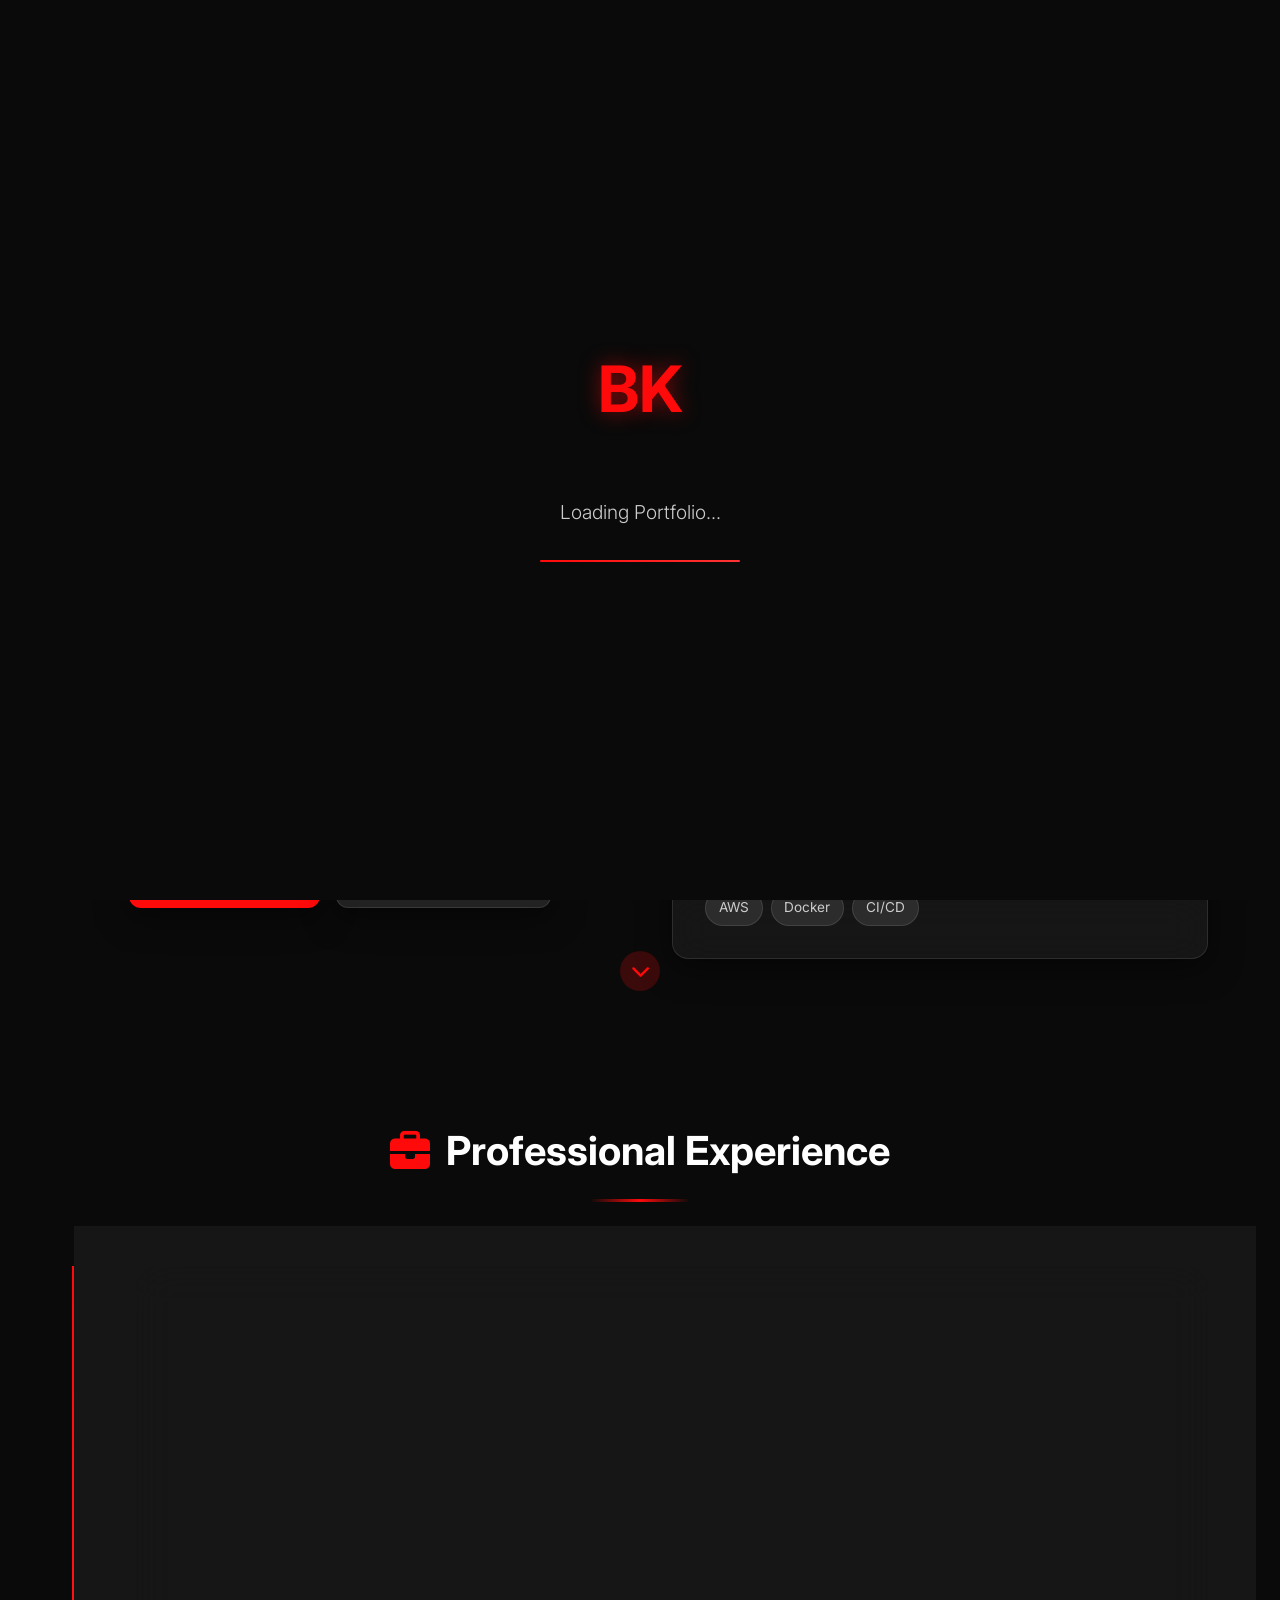
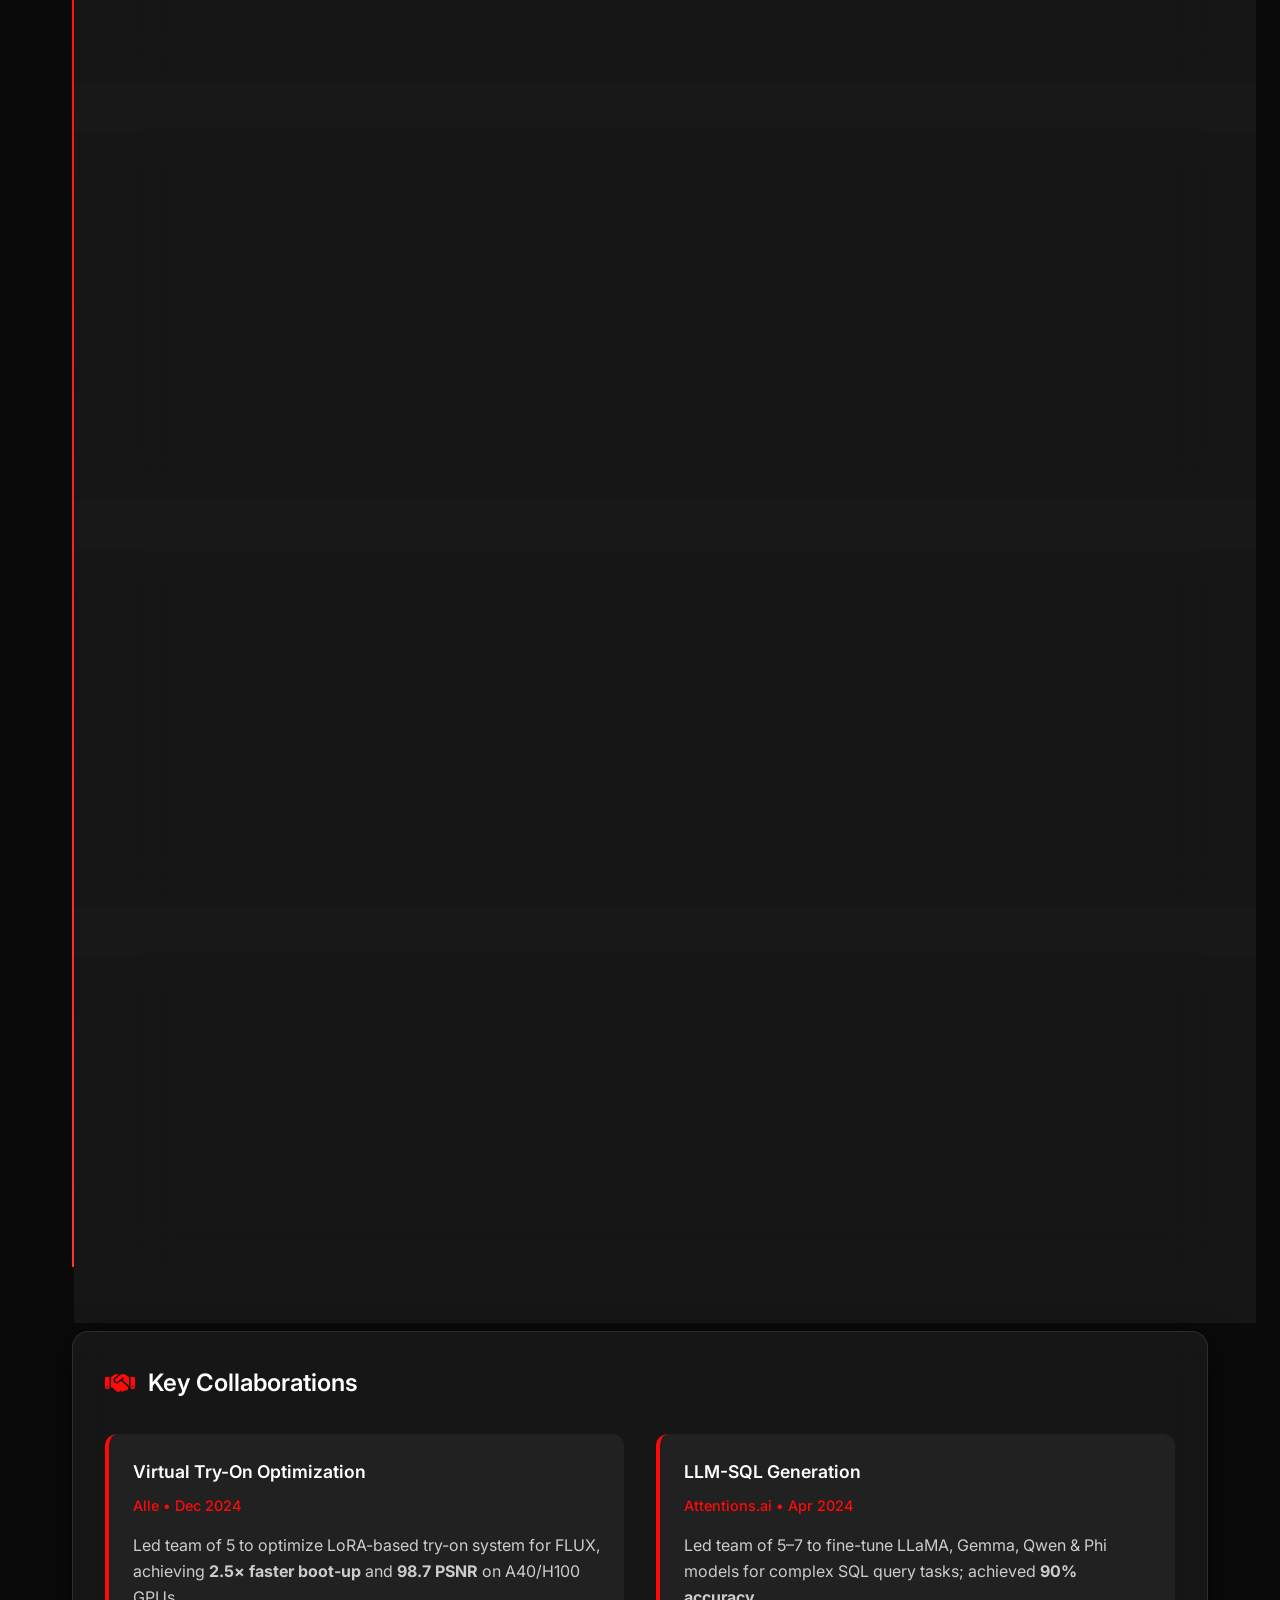
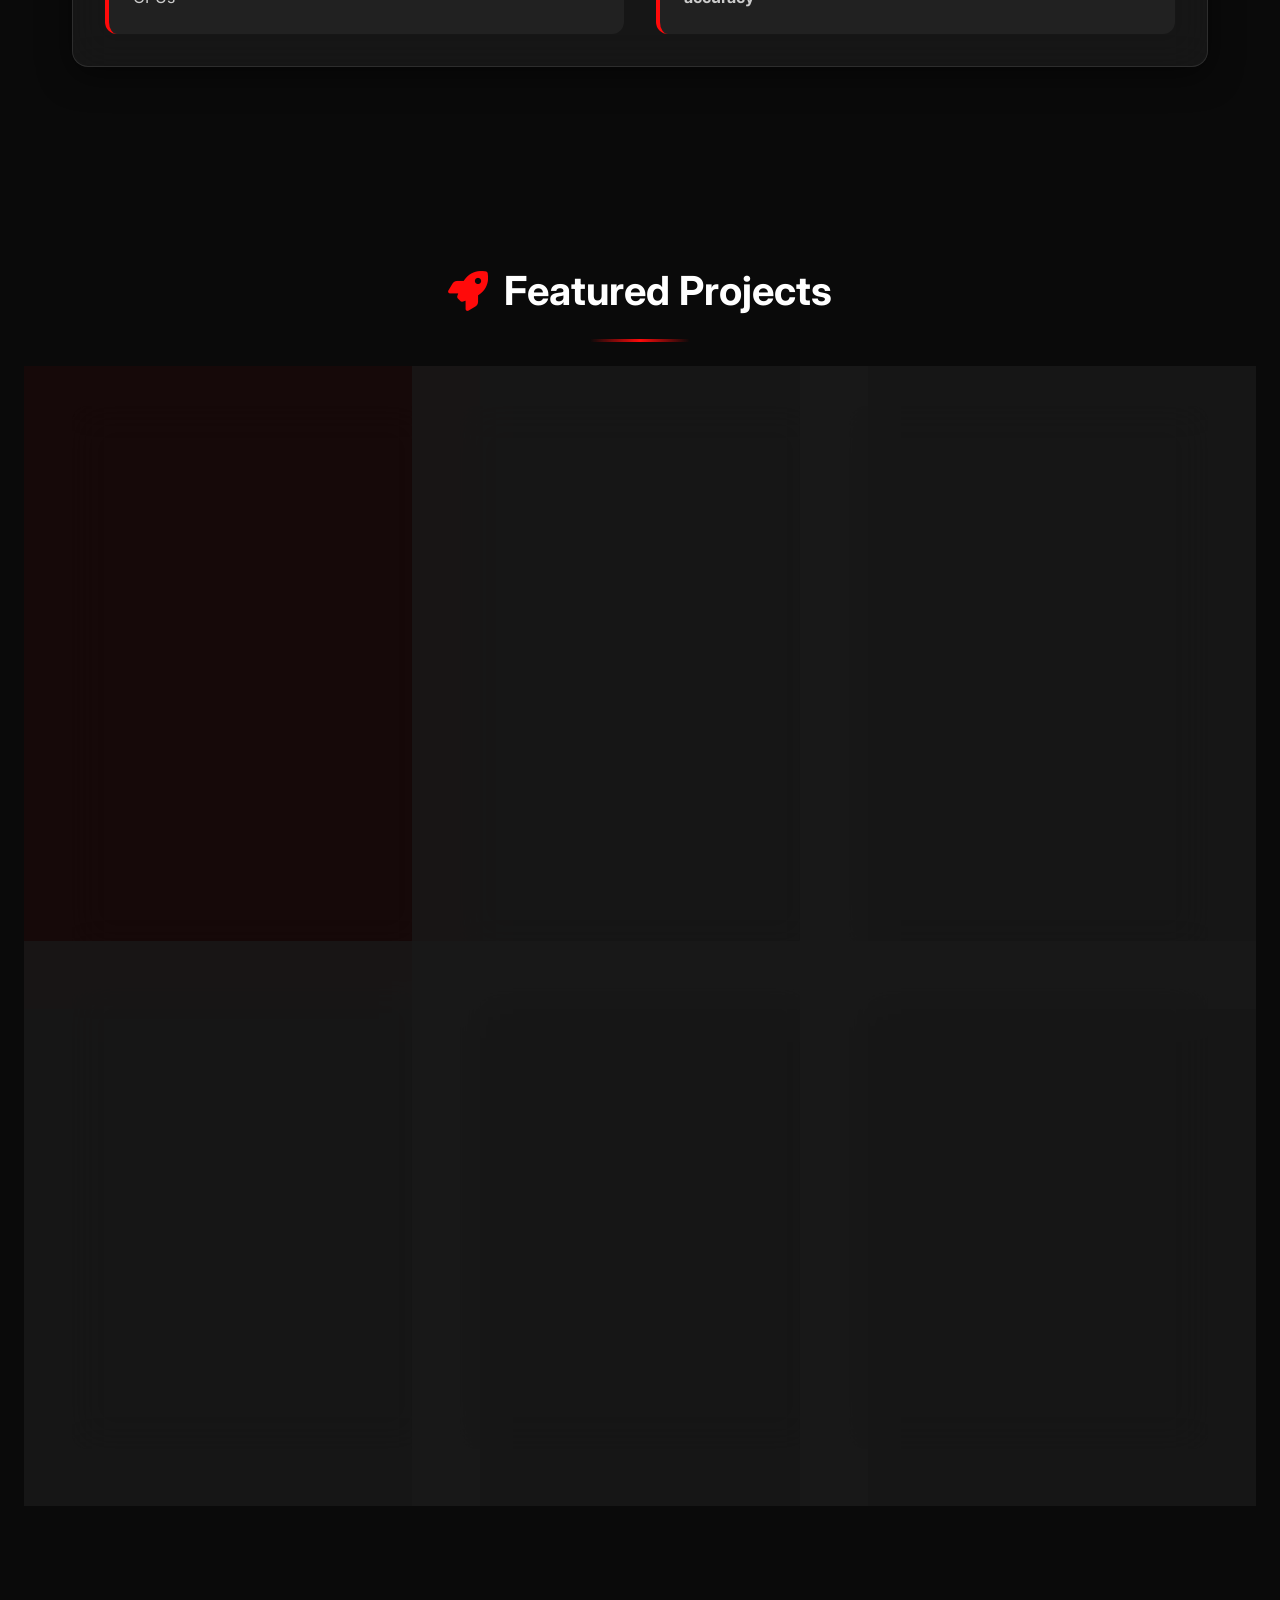
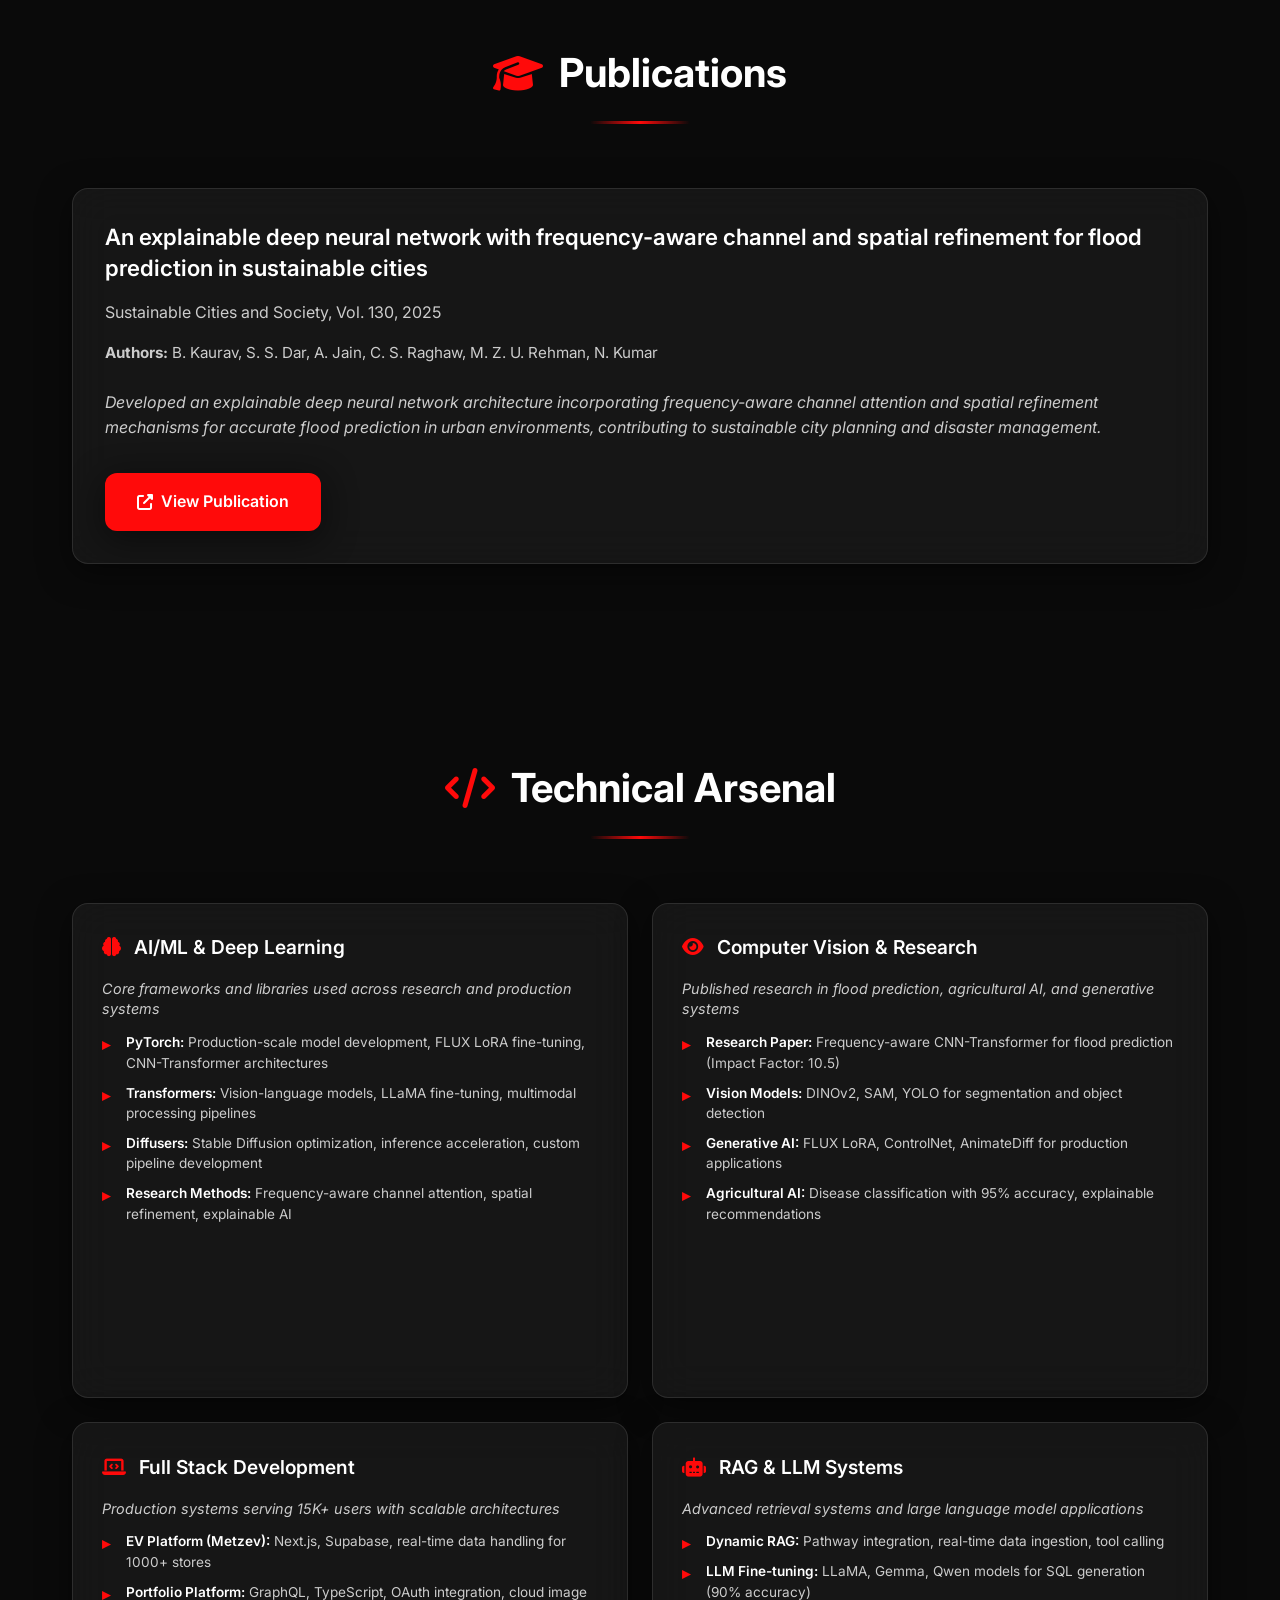
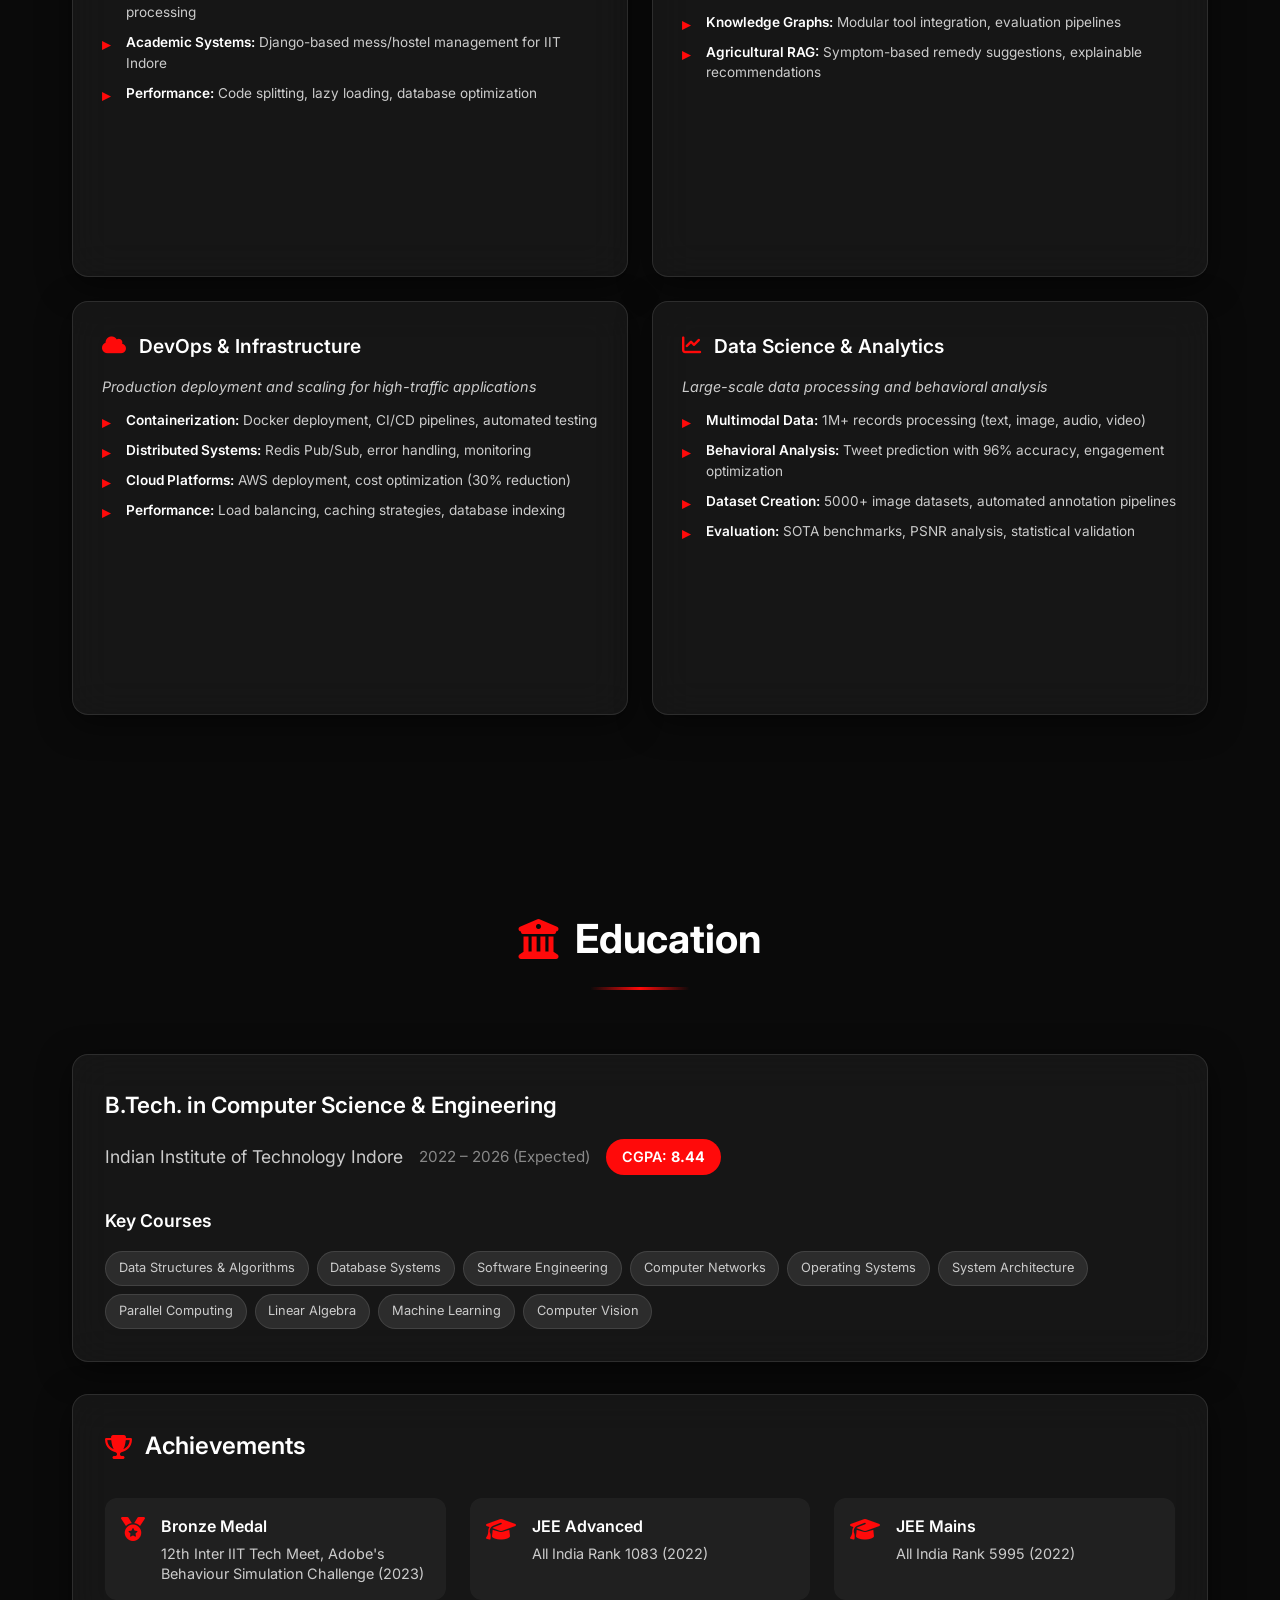
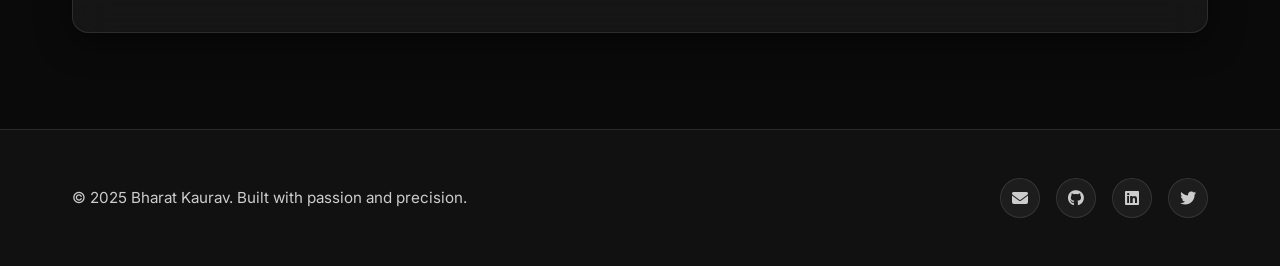
==== commit e9fc186f: "Update publication details and course tags in index.html Removed impact factor display and added new" ====
--- a/index.html
+++ b/index.html
@@ -97,7 +97,7 @@
                         <div class="stat-label">Users Impacted</div>
                     </div>
                     <div class="stat-item">
-                        <div class="stat-number">&#36;50K+</div>
+                        <div class="stat-number">$50K+</div>
                         <div class="stat-label">Revenue Generated</div>
                     </div>
                     <div class="stat-item">
@@ -430,7 +430,7 @@
                     <h3>An explainable deep neural network with frequency-aware channel and spatial refinement for flood prediction in sustainable cities</h3>
                     <div class="pub-meta">
                         <span class="journal">Sustainable Cities and Society, Vol. 130, 2025</span>
-                        <span class="impact-factor">Impact Factor: 10.5</span>
+<!--                         <span class="impact-factor">Impact Factor: 10.5</span> -->
                     </div>
                 </div>
                 <div class="pub-authors">
@@ -633,6 +633,8 @@
                         <span class="course-tag">Software Engineering</span>
                         <span class="course-tag">Computer Networks</span>
                         <span class="course-tag">Operating Systems</span>
+                        <span class="course-tag">System Architecture</span>
+                        <span class="course-tag">Parallel Computing</span>
                         <span class="course-tag">Linear Algebra</span>
                         <span class="course-tag">Machine Learning</span>
                         <span class="course-tag">Computer Vision</span>
@@ -648,13 +650,6 @@
                         <div>
                             <h4>Bronze Medal</h4>
                             <p>12th Inter IIT Tech Meet, Adobe's Behaviour Simulation Challenge (2023)</p>
-                        </div>
-                    </div>
-                    <div class="achievement-item">
-                        <i class="fas fa-medal"></i>
-                        <div>
-                            <h4>Gold Medal</h4>
-                            <p>IITI Summer of Code, CyberSecurity (2023)</p>
                         </div>
                     </div>
                     <div class="achievement-item">
--- a/styles.css
+++ b/styles.css
@@ -376,8 +376,6 @@
     border-radius: 12px;
     background: rgba(255, 255, 255, 0.05);
     transition: var(--transition-smooth);
-    direction: ltr;        /* Force left-to-right */
-    unicode-bidi: plaintext; /* Prevent symbol reordering */
 }
 
 .stat-item:hover {
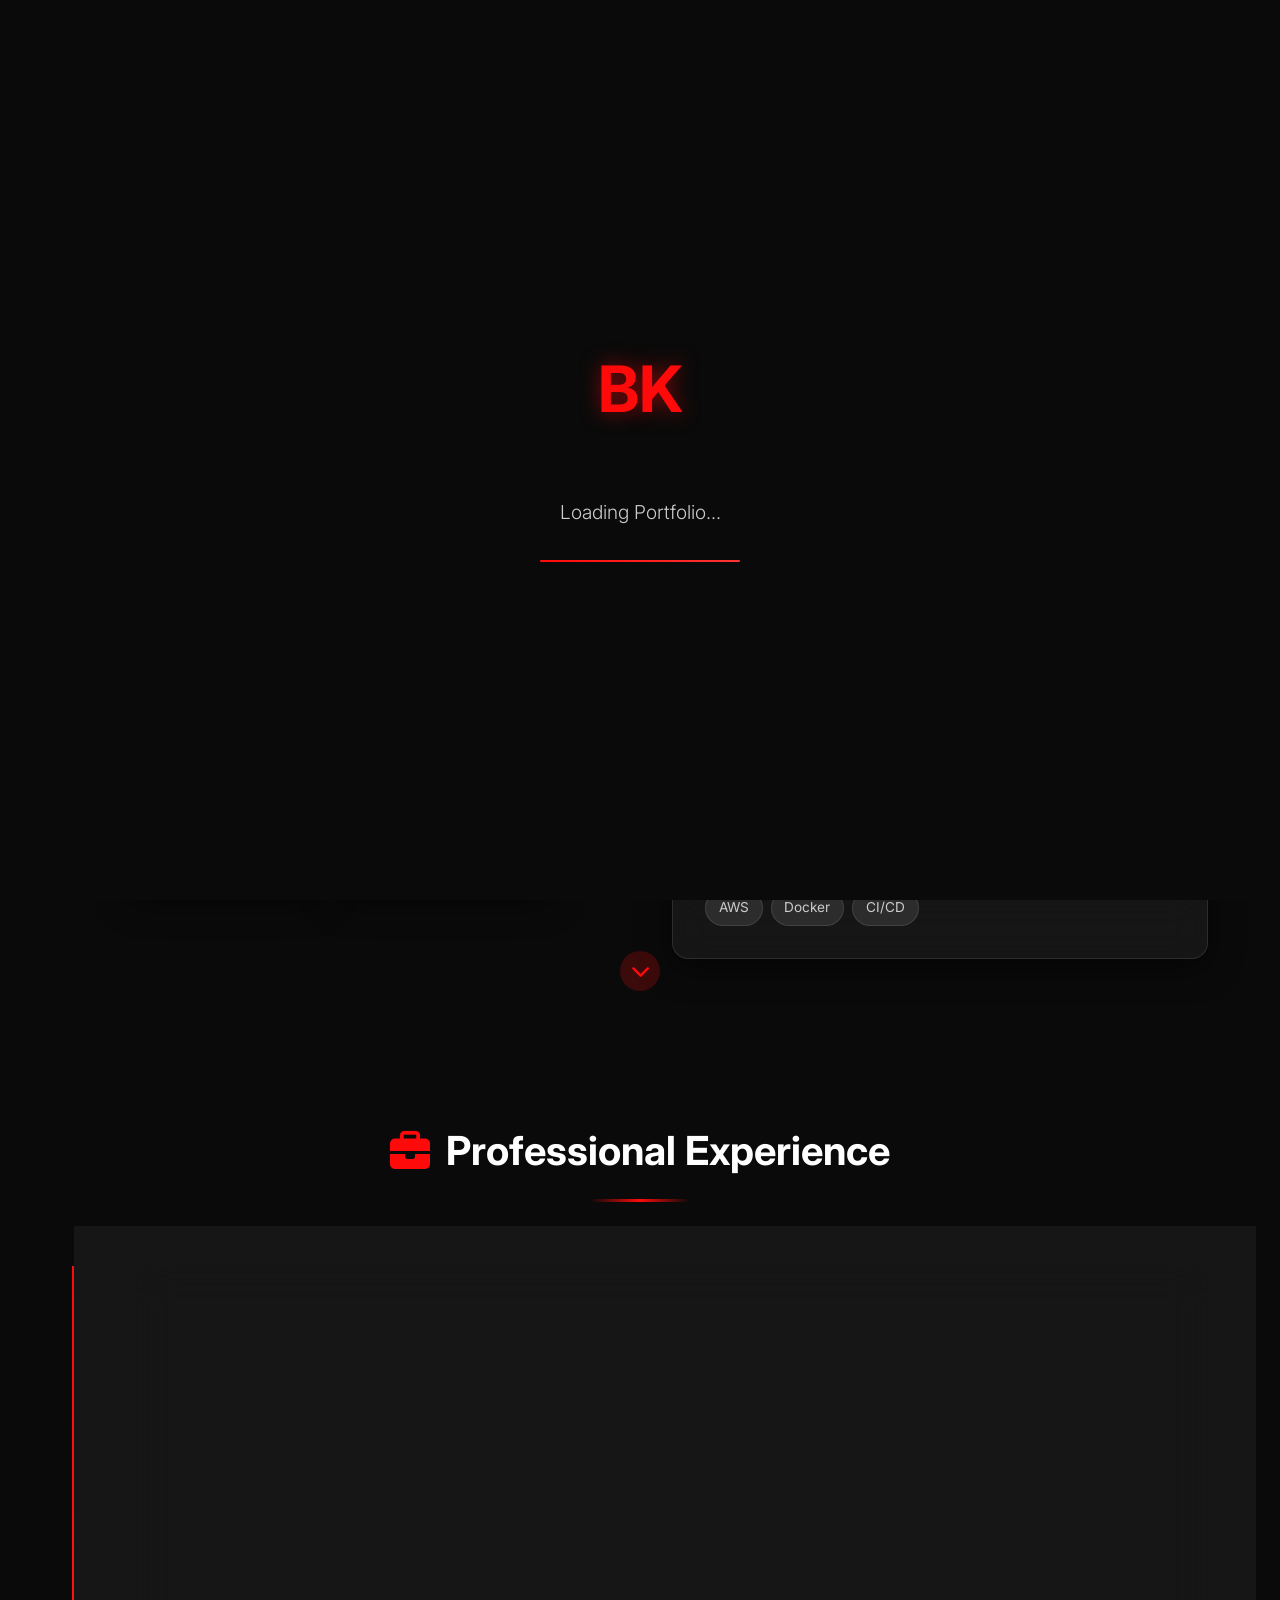
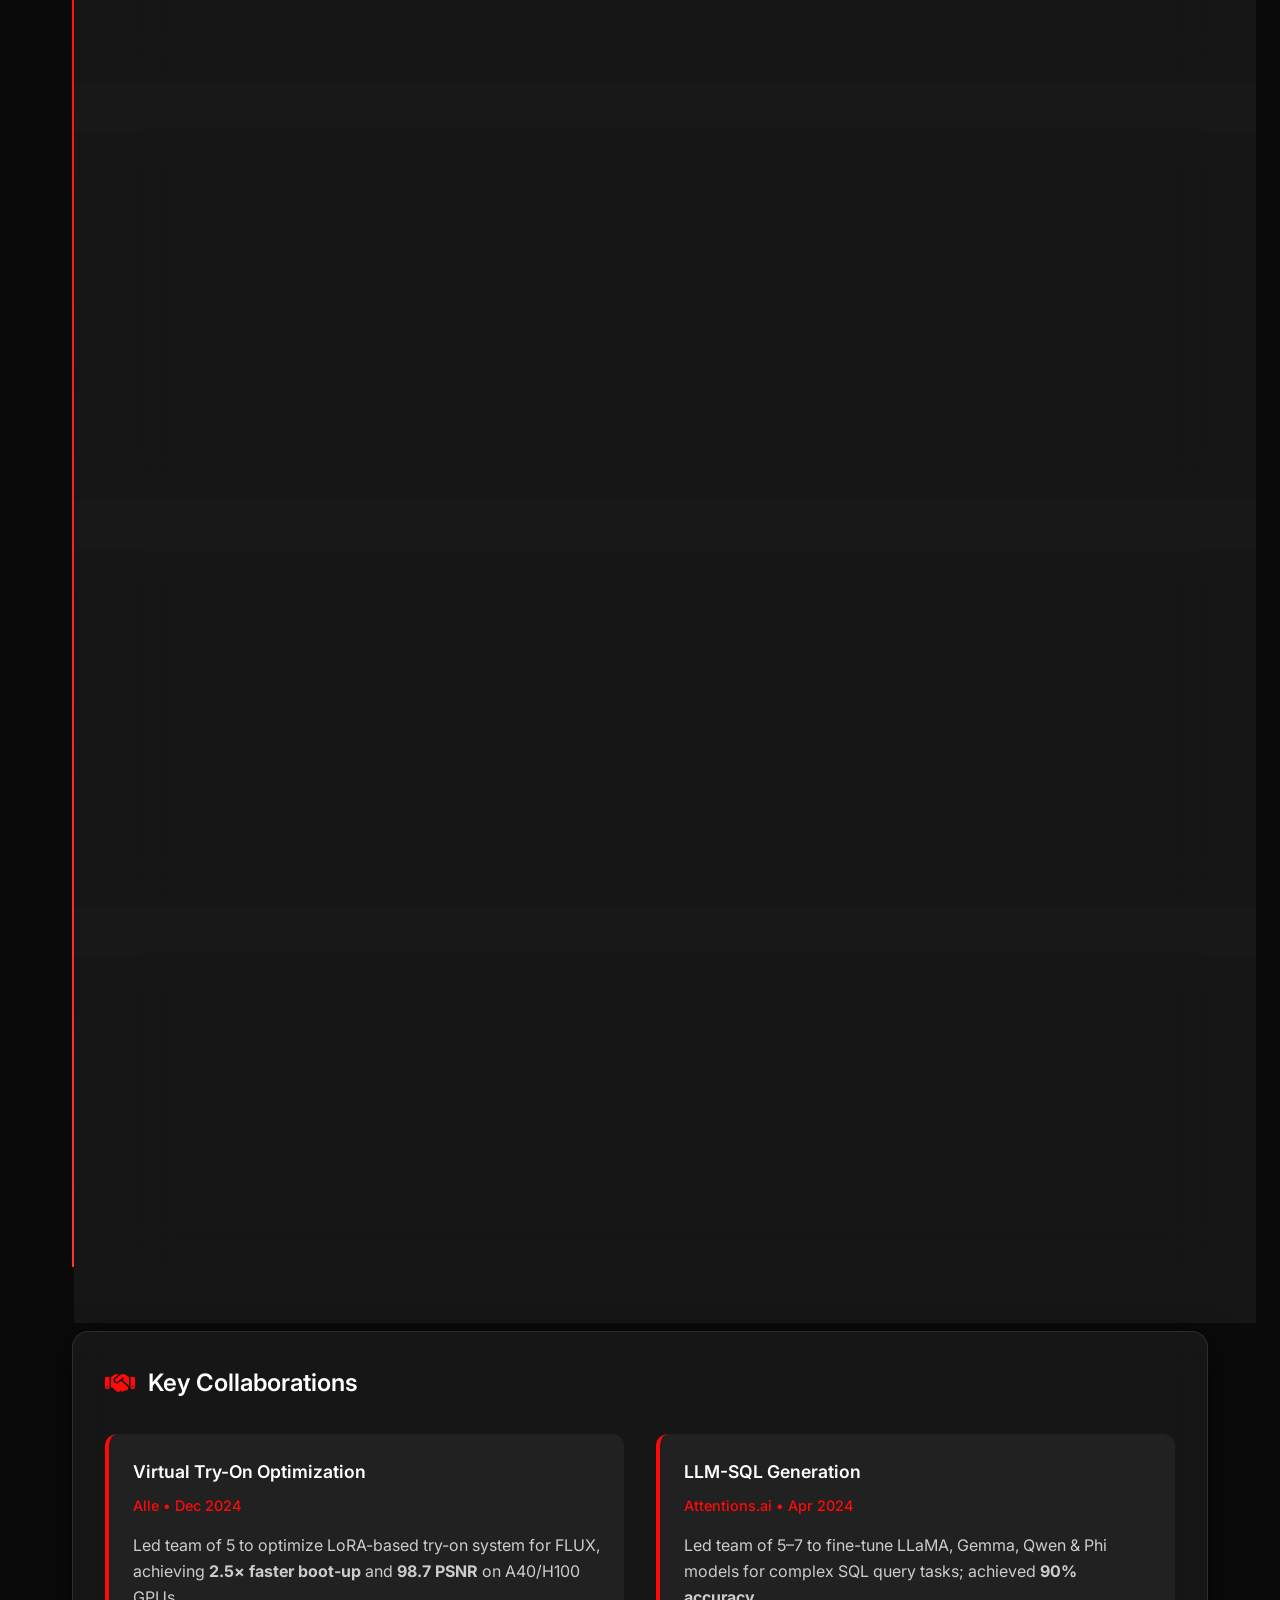
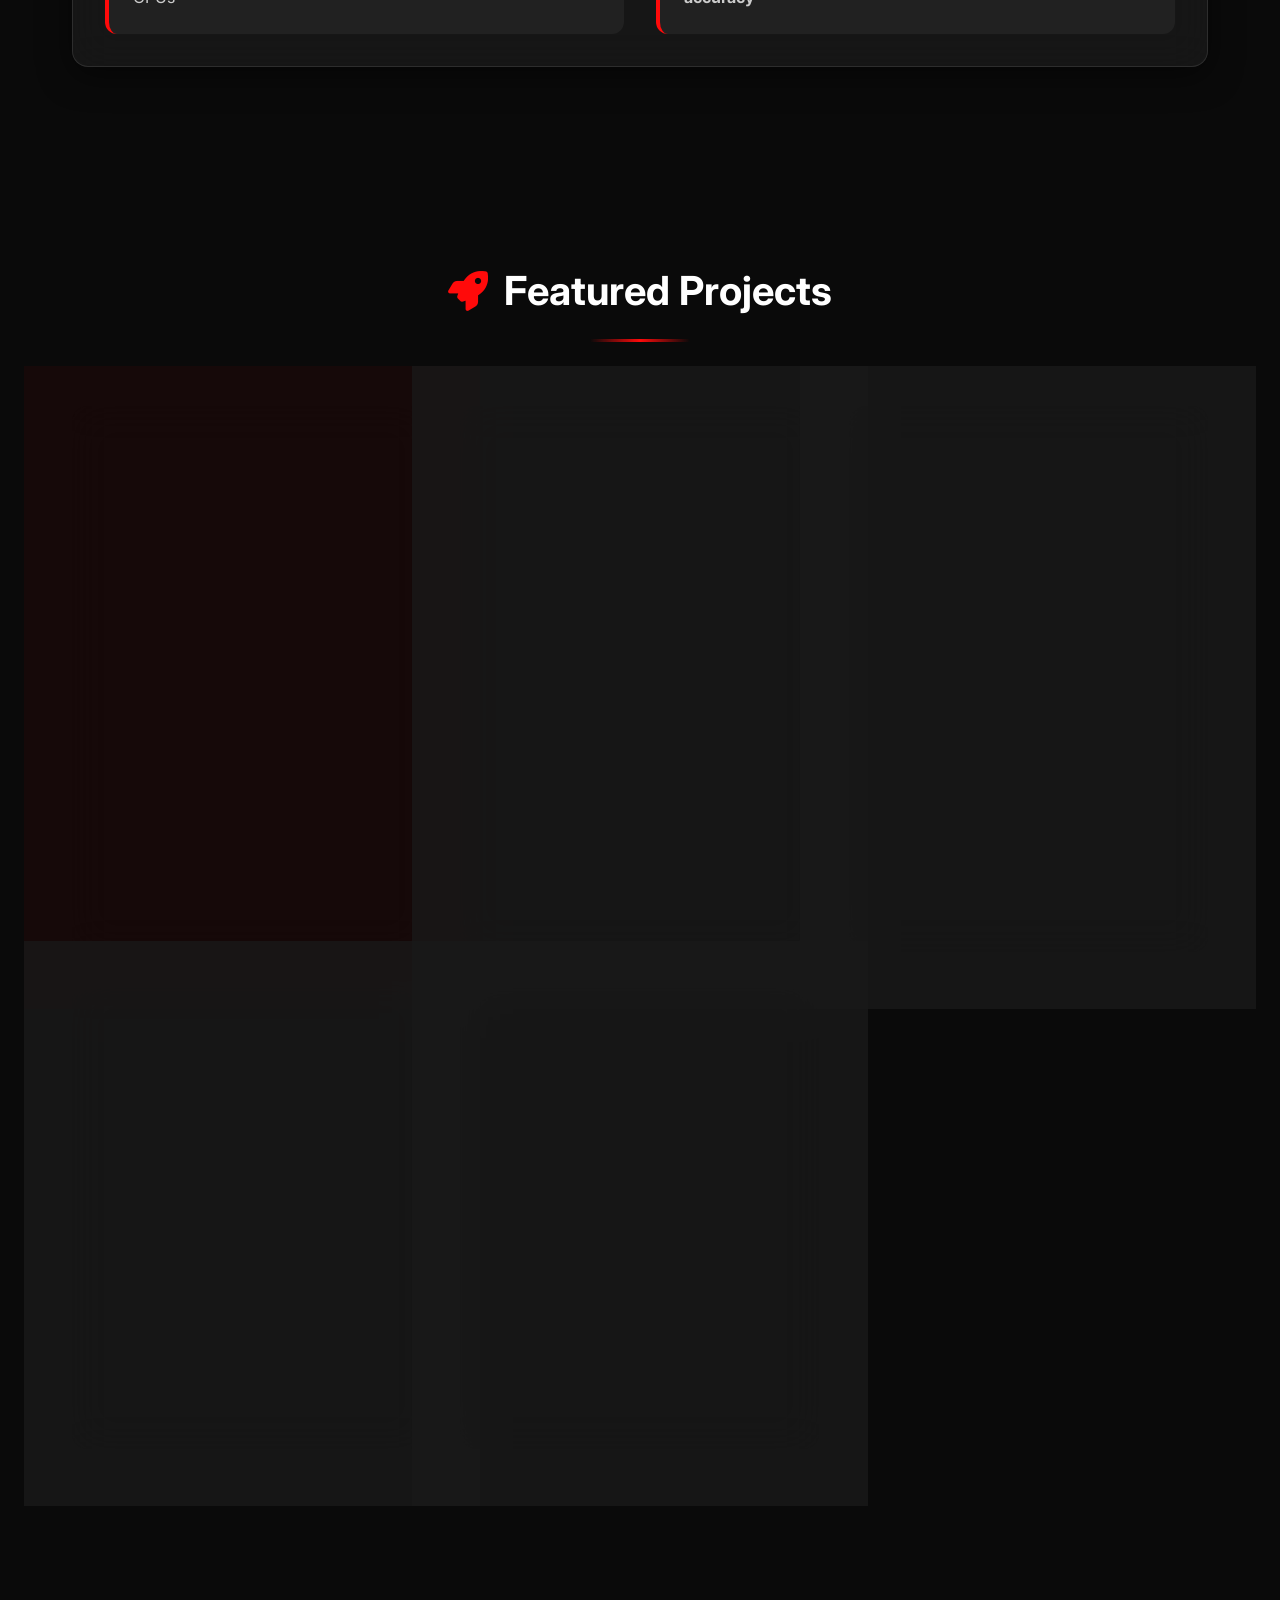
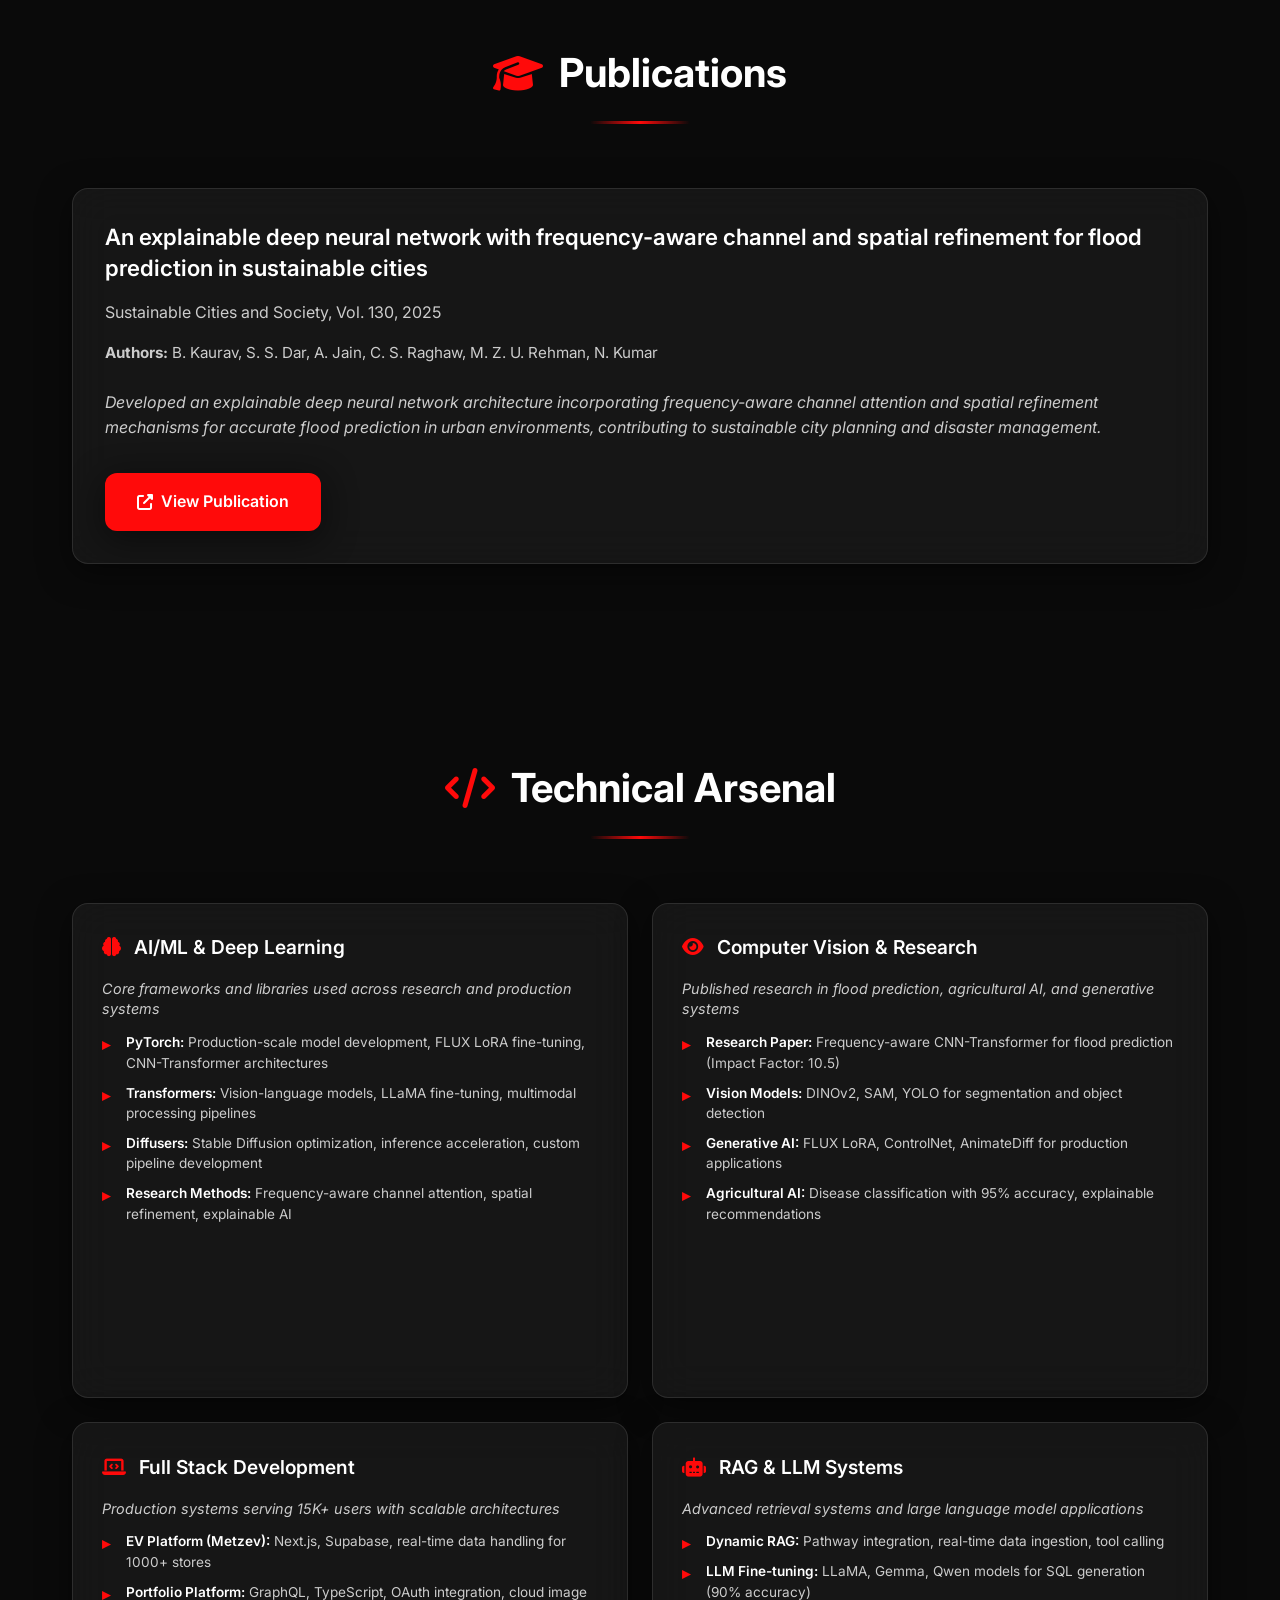
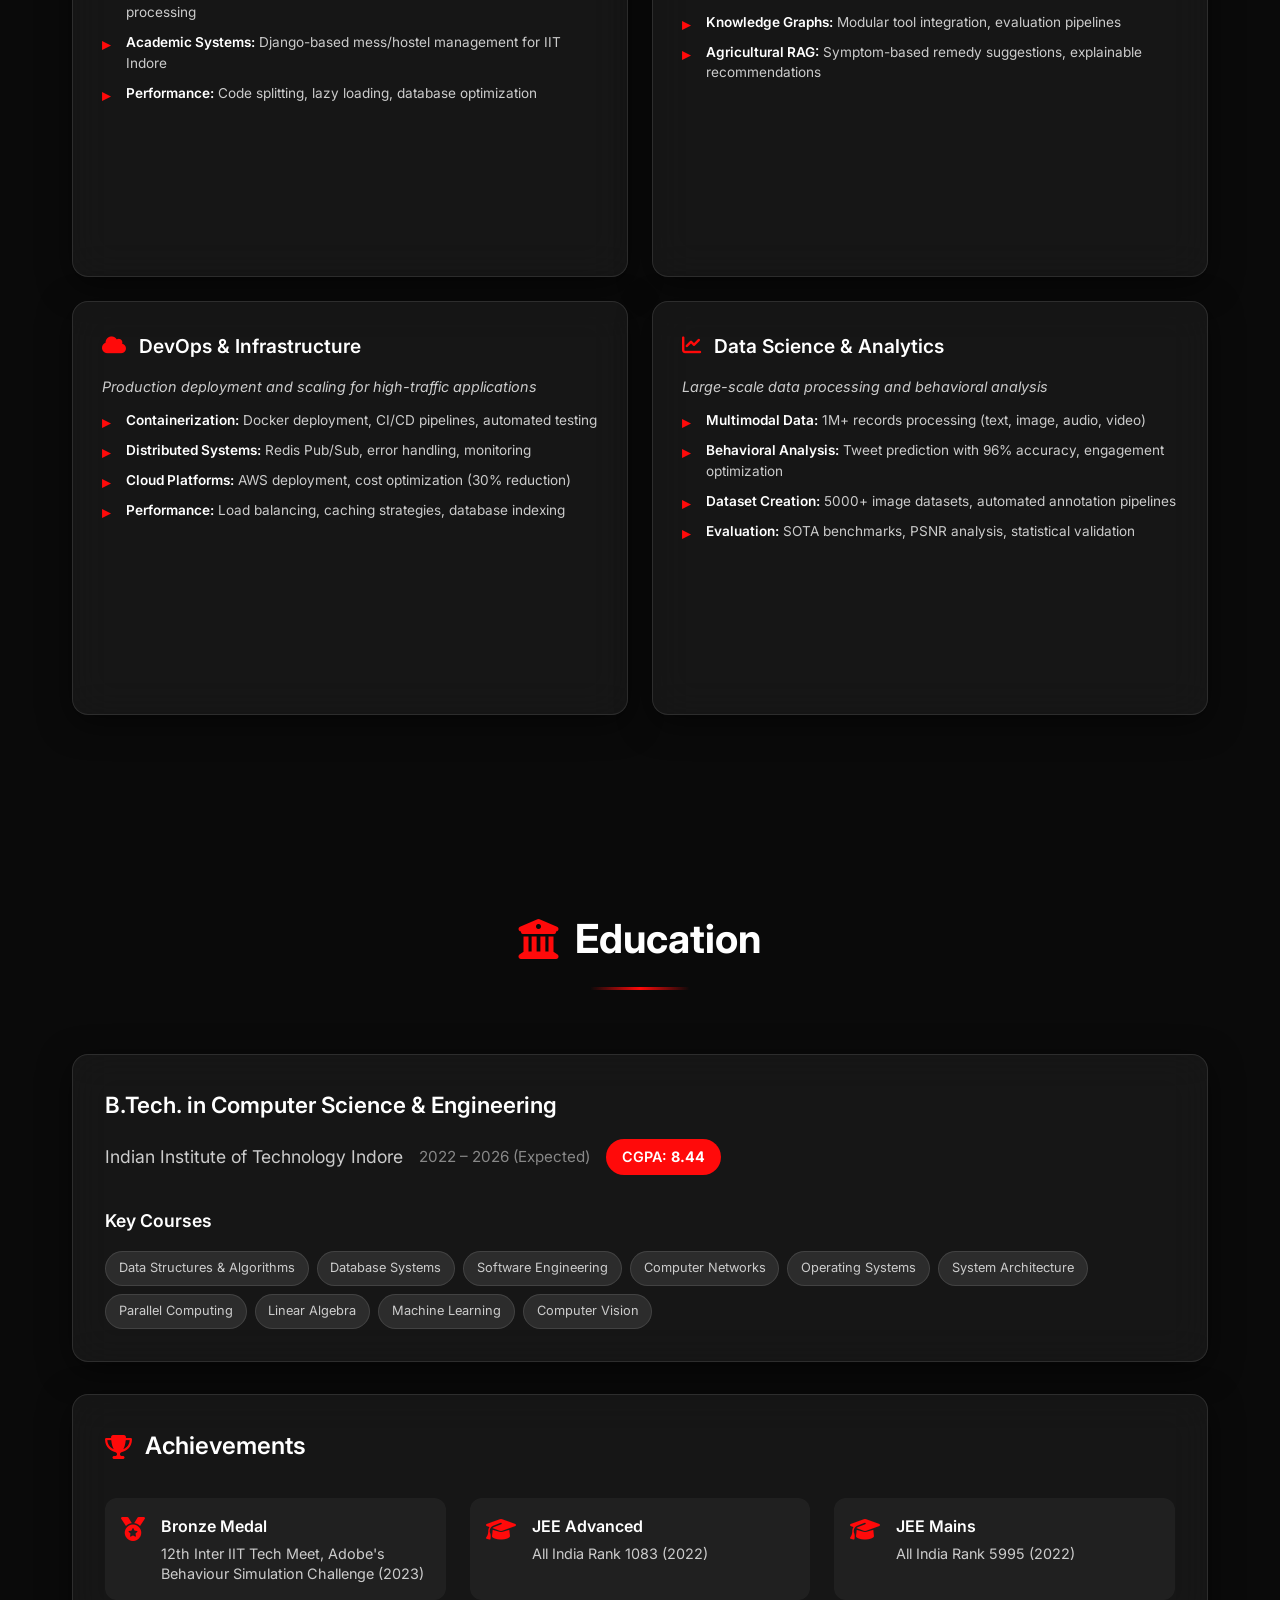
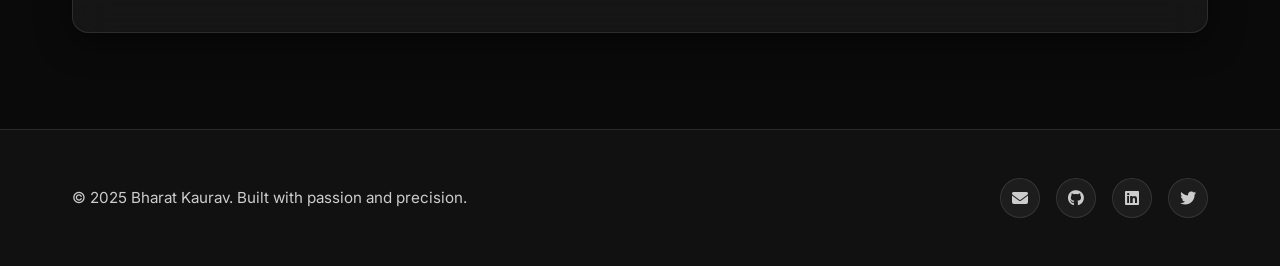
==== commit ac553c82: "Revise project and statistic information in index.html" ====
--- a/index.html
+++ b/index.html
@@ -85,8 +85,9 @@
                         </div>
                         <p class="hero-subtitle">
                             Software Engineer at <span class="highlight">Metzev</span> • 
-                            Published AI Researcher • 
-                            Full Stack Developer
+                            AI Researcher • 
+                            Full Stack Developer •
+                            
                         </p>
                     </div>
                 </div>
@@ -101,12 +102,12 @@
                         <div class="stat-label">Revenue Generated</div>
                     </div>
                     <div class="stat-item">
-                        <div class="stat-number">7</div>
+                        <div class="stat-number">5</div>
                         <div class="stat-label">Major Projects</div>
                     </div>
                     <div class="stat-item">
                         <div class="stat-number">1</div>
-                        <div class="stat-label">Published Paper</div>
+                        <div class="stat-label">Papers Published</div>
                     </div>
         </div>
 
@@ -364,23 +365,6 @@
                         <span class="tech-tag">Deep Learning</span>
             </div>
           </div>
-
-                <div class="project-card glass-card">
-                    <div class="project-header">
-                        <h3>Dribbble Clone</h3>
-                        <span class="project-date">Sep 2024</span>
-                    </div>
-                    <p class="project-description">
-                        Complete full-stack Dribbble clone with project sharing functionality, portfolio profiles, and Google OAuth integration. Built with modern tech stack and cloud-based image handling.
-                    </p>
-                    <div class="project-tech">
-                        <span class="tech-tag">Next.js</span>
-                        <span class="tech-tag">GraphQL</span>
-                        <span class="tech-tag">TypeScript</span>
-                        <span class="tech-tag">Tailwind CSS</span>
-                        <span class="tech-tag">Cloudinary</span>
-          </div>
-        </div>
 
                 <div class="project-card glass-card">
                     <div class="project-header">
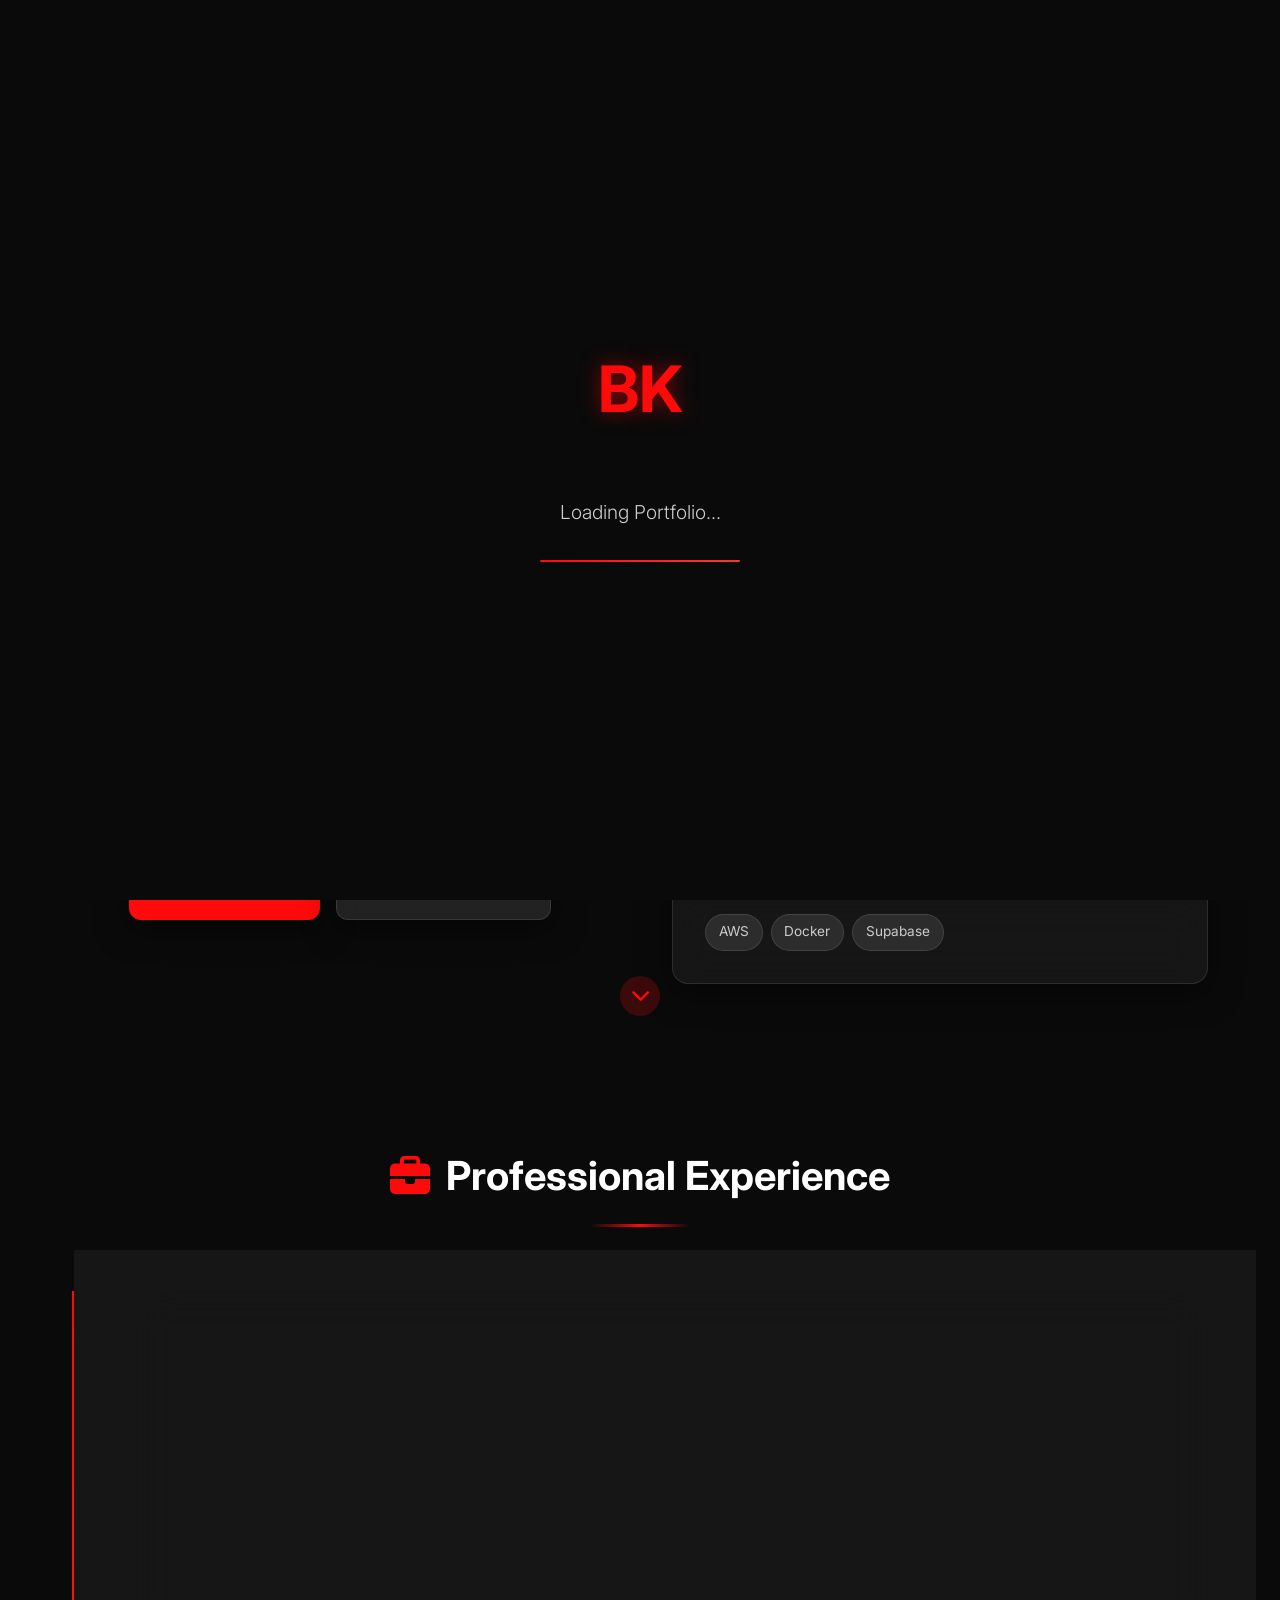
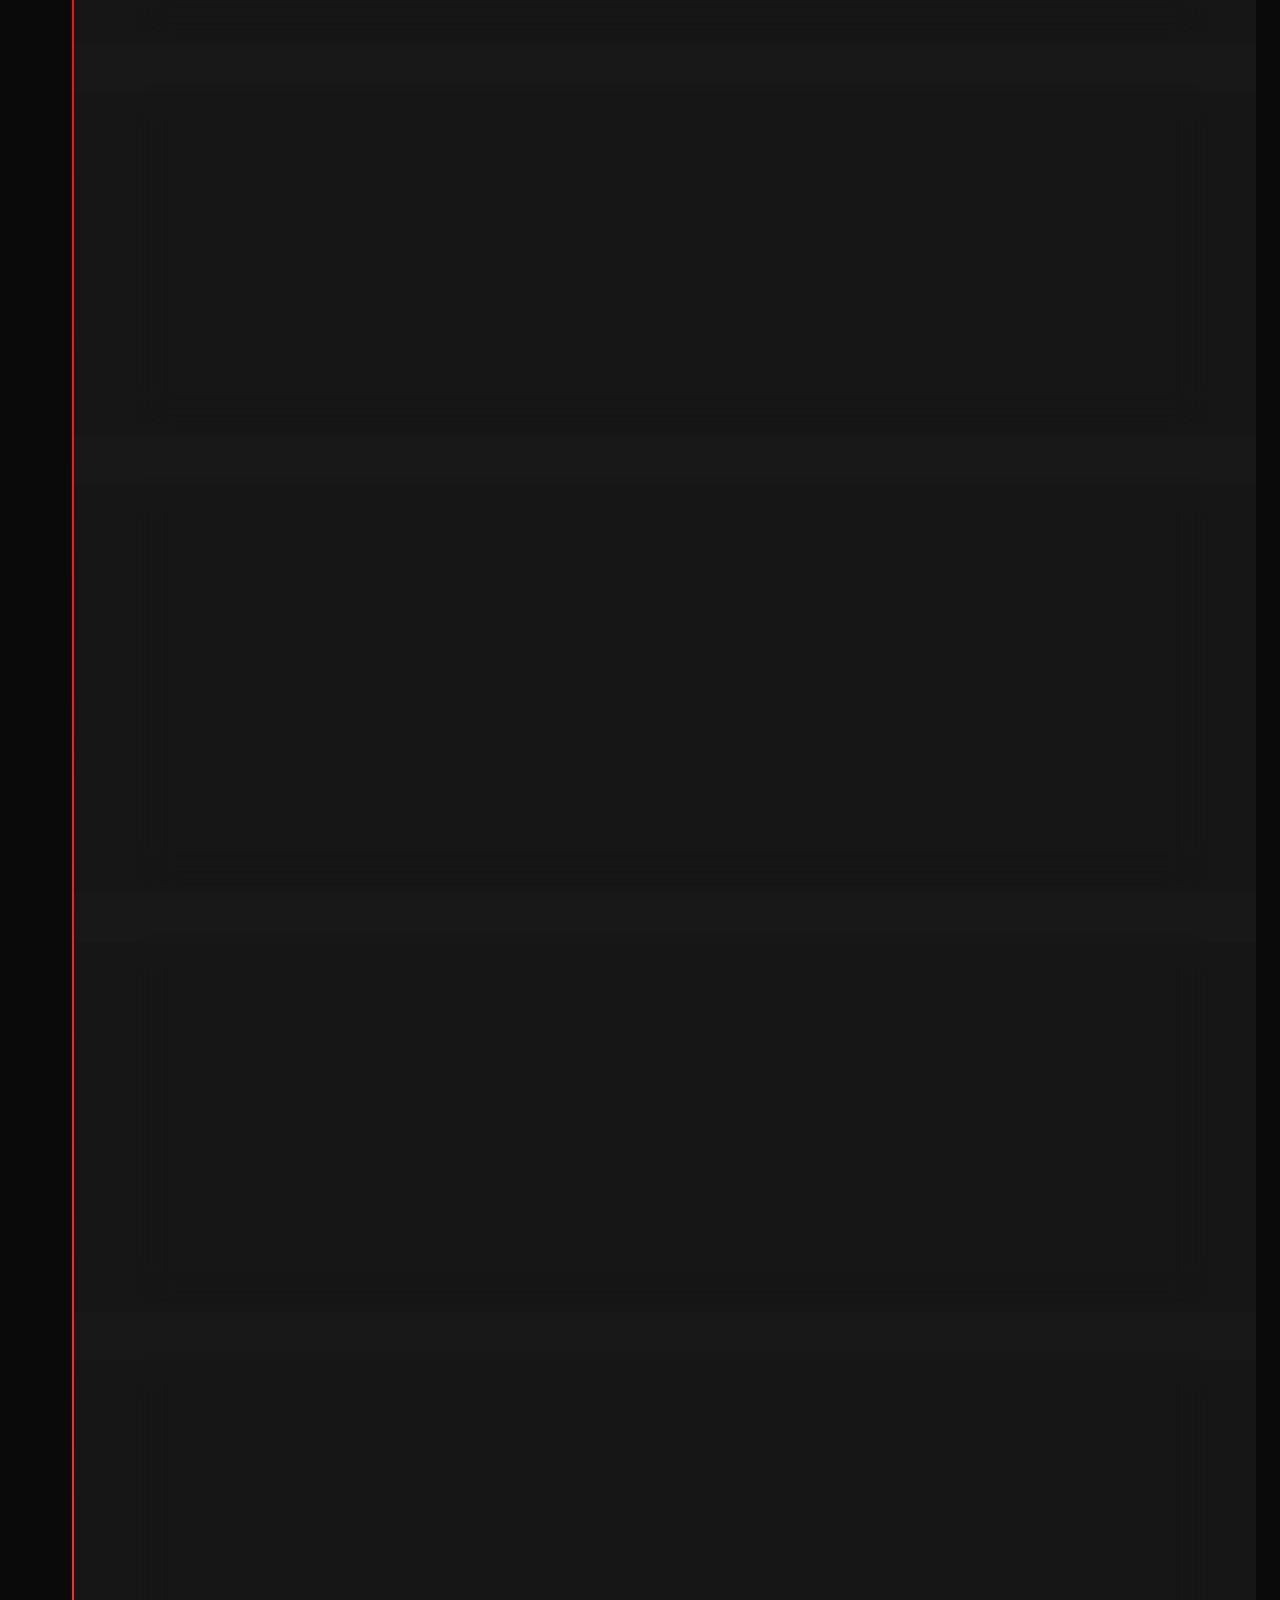
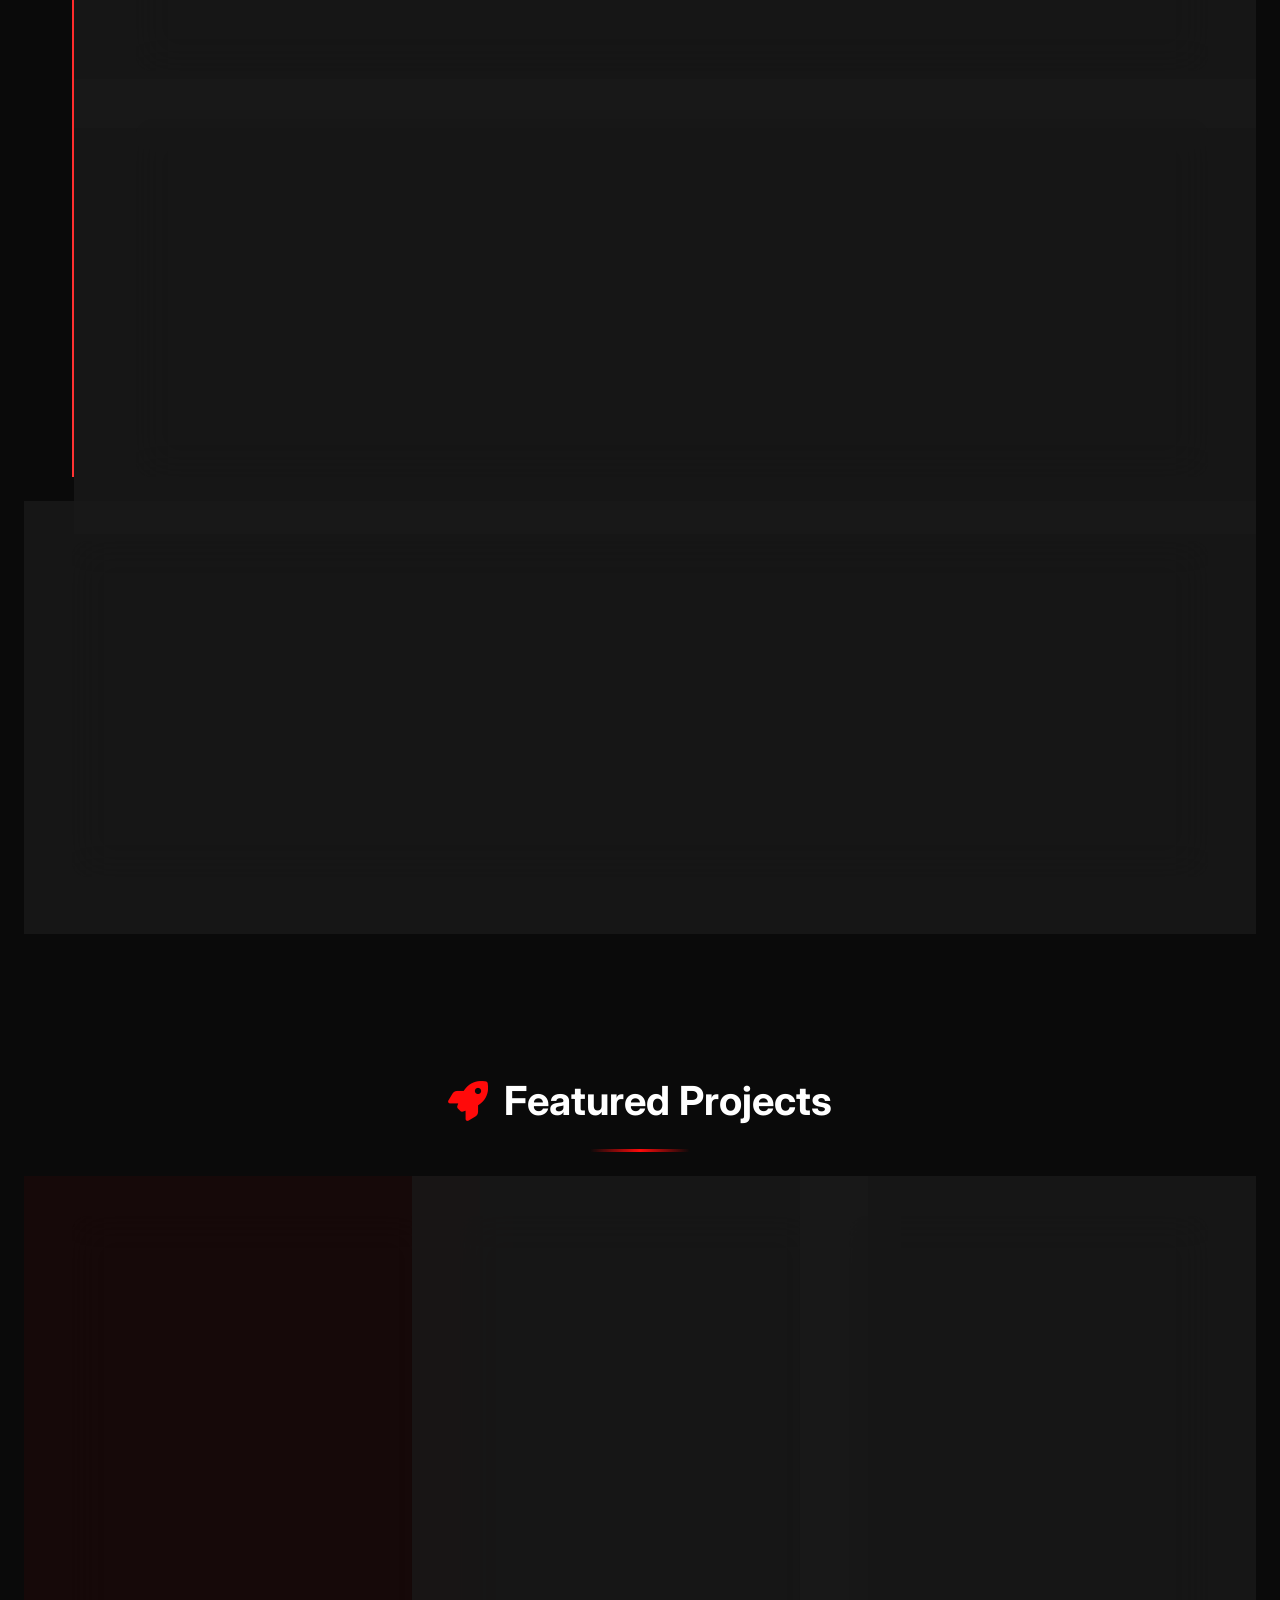
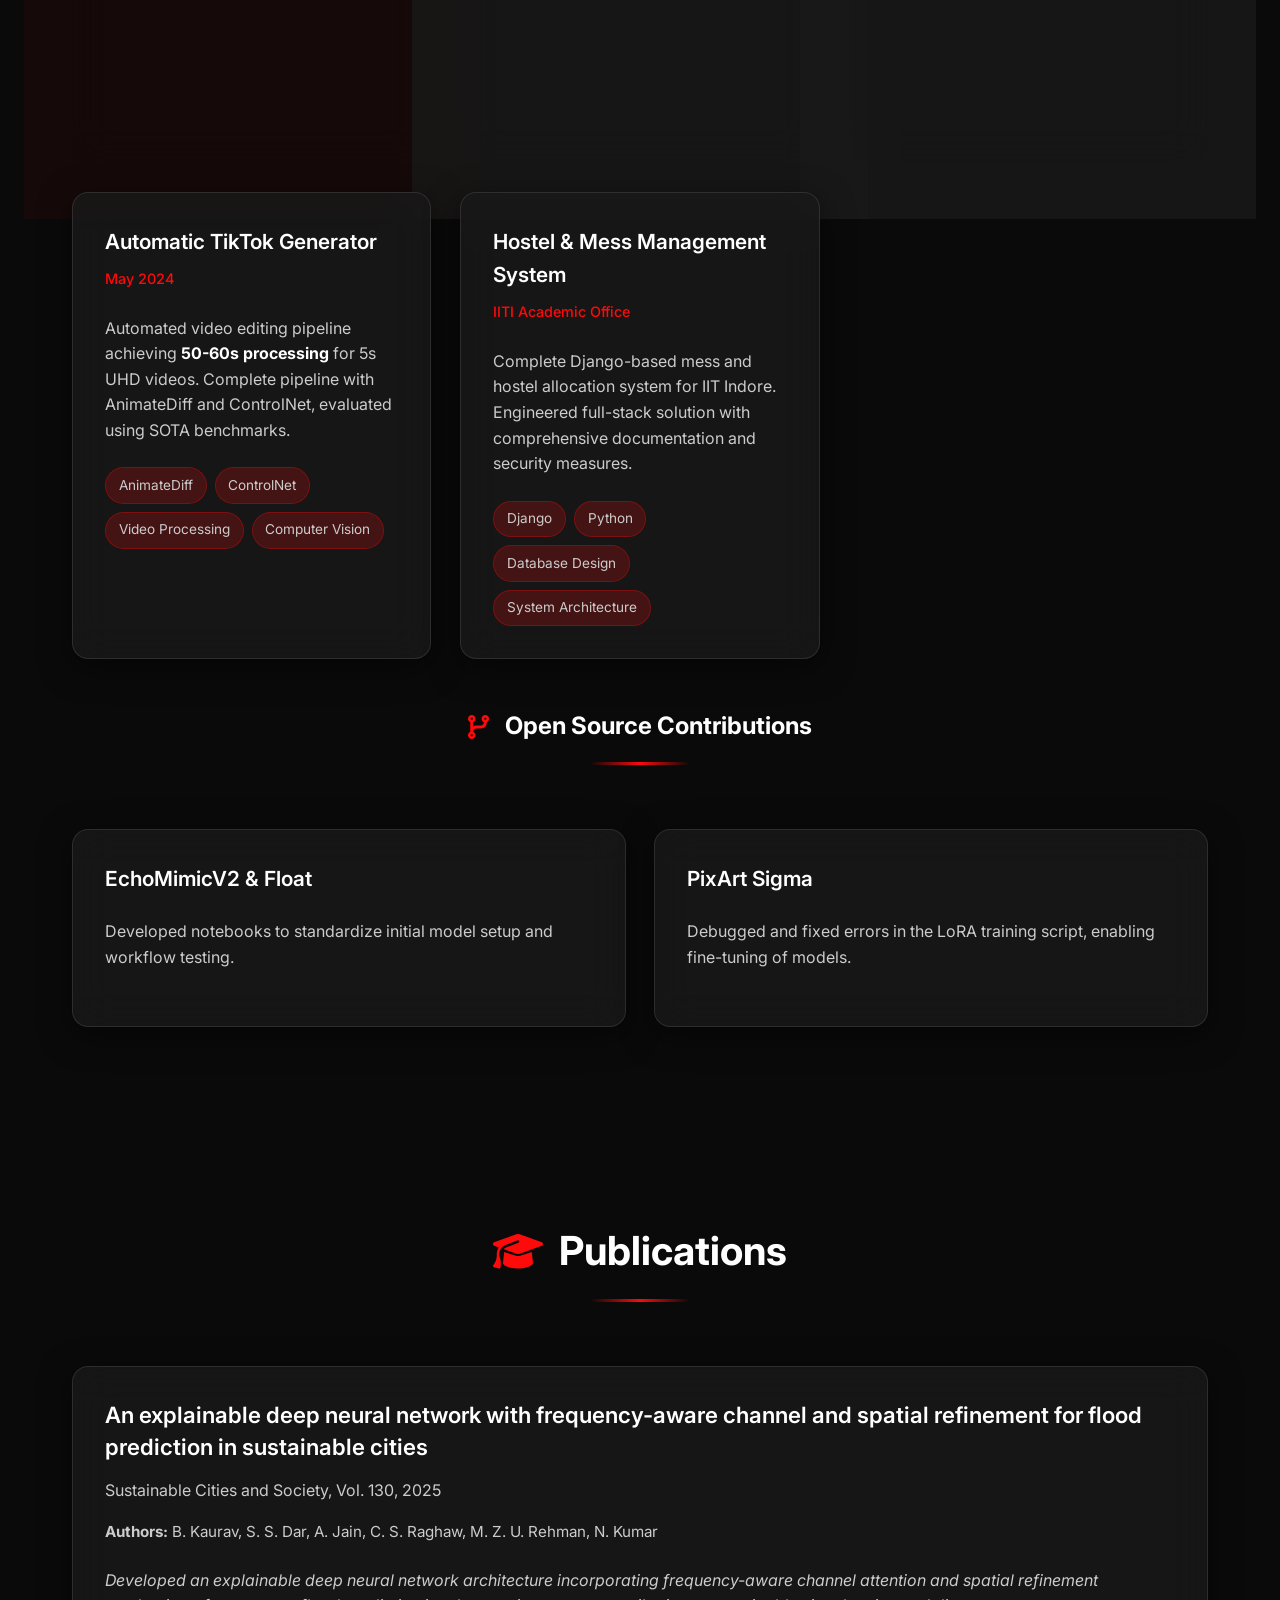
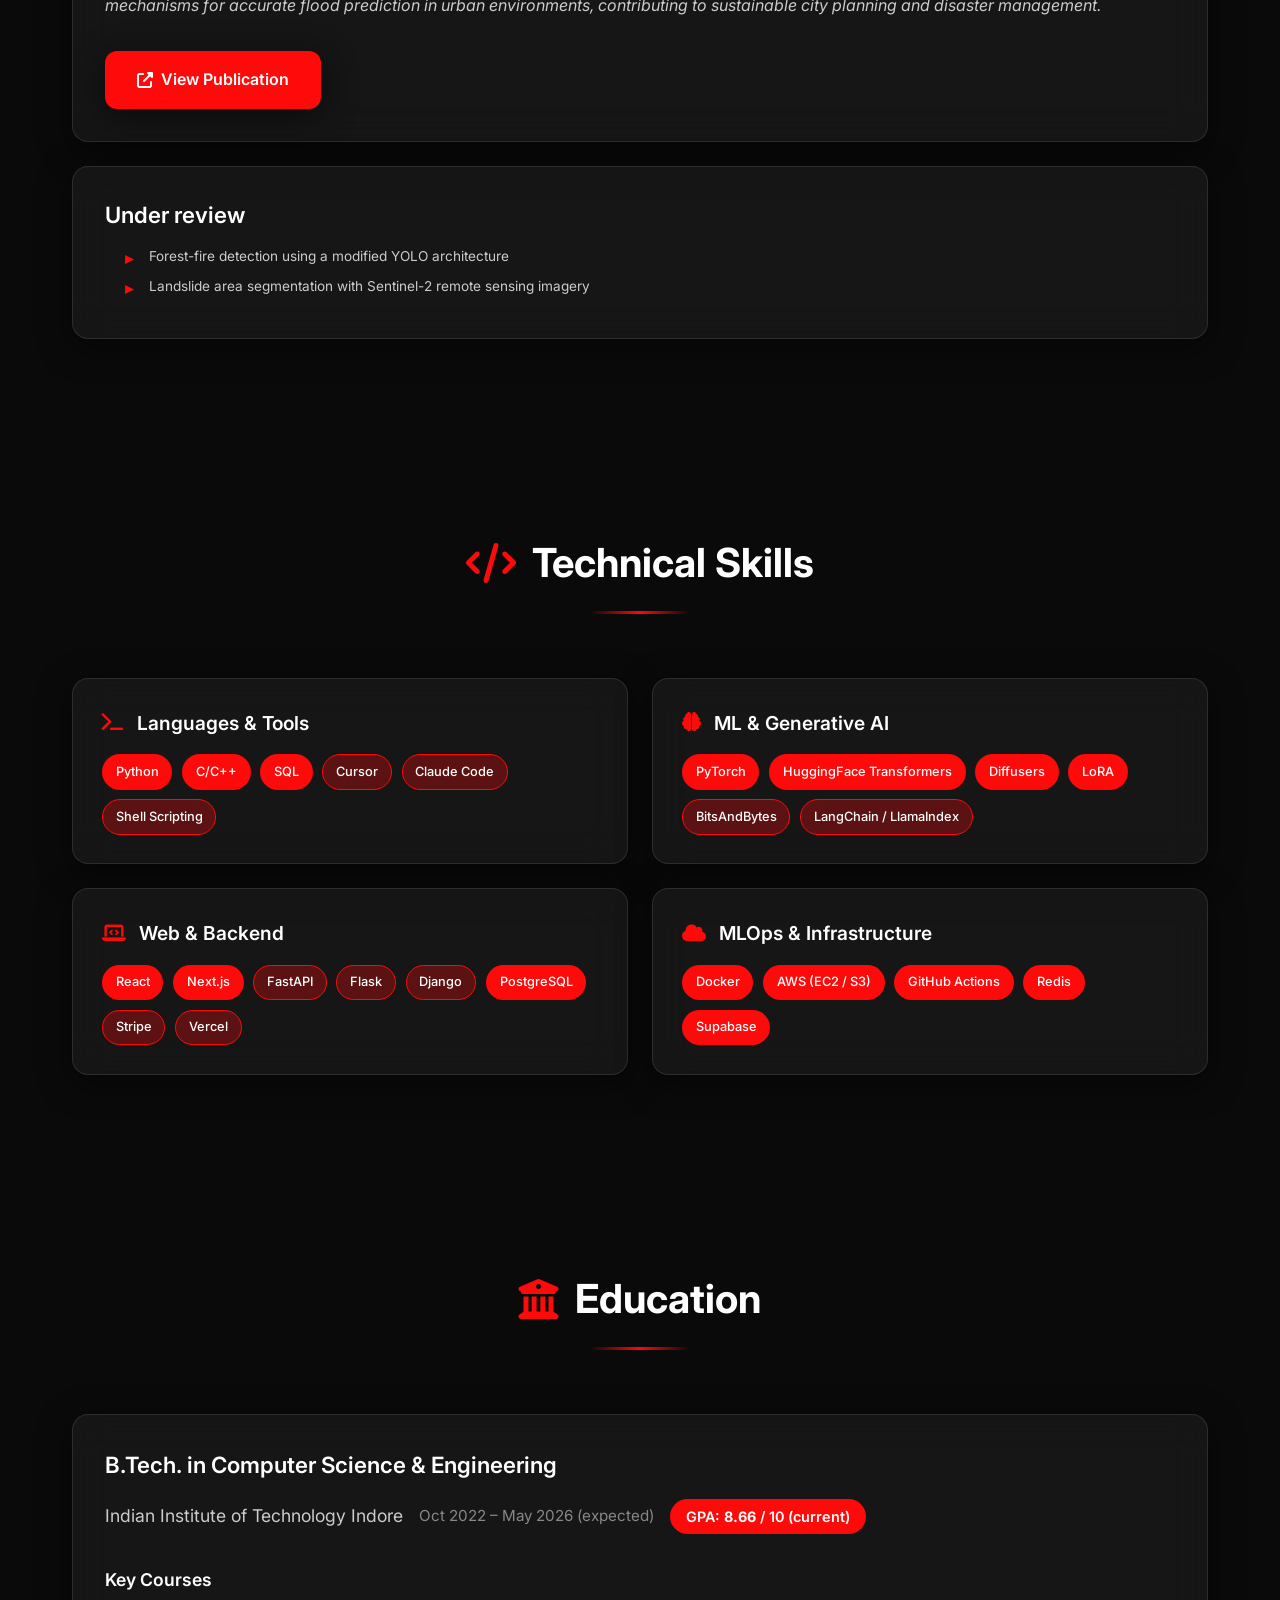
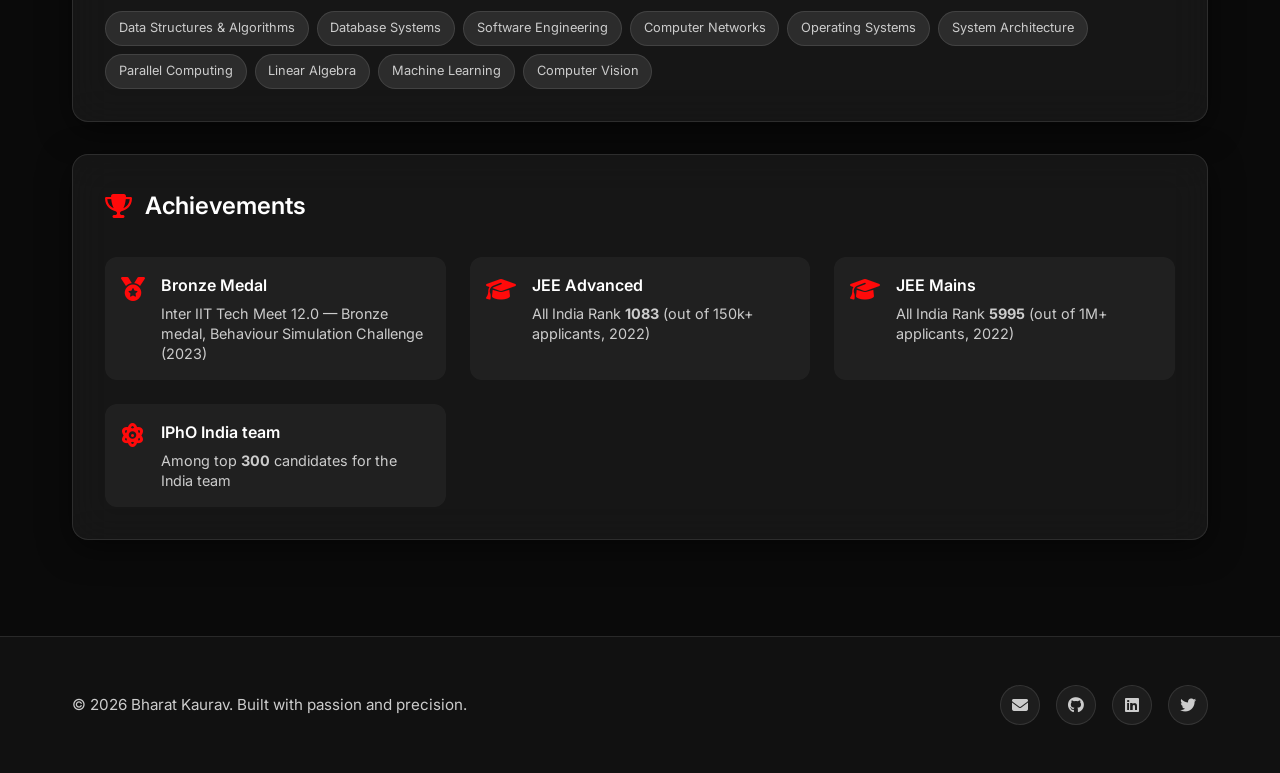
==== commit bb04a578: "Update portfolio content, timeline, skills & scripts Content and UI updates across the portfolio sit" ====
--- a/index.html
+++ b/index.html
@@ -3,7 +3,7 @@
 <head>
   <meta charset="UTF-8">
   <meta name="viewport" content="width=device-width, initial-scale=1.0">
-    <title>Bharat Kaurav - Software Engineer & AI Researcher</title>
+    <title>Bharat Kaurav - Software & AI Engineer</title>
     
     <!-- Favicons -->
     <link rel="icon" type="image/x-icon" href="favicon.ico">
@@ -15,7 +15,7 @@
     
     <!-- Meta Tags -->
     <meta name="theme-color" content="#ff0a0a">
-    <meta name="description" content="Bharat Kaurav - Software Engineer at Metzev, AI Researcher, and Full Stack Developer. Published researcher in computer vision and sustainable cities.">
+    <meta name="description" content="Bharat Kaurav - Software and AI Engineer. Enterprise platforms, generative AI pipelines, and published research in sustainable cities and computer vision.">
     <meta name="keywords" content="Bharat Kaurav, Software Engineer, AI Researcher, Machine Learning, Computer Vision, Full Stack Developer, IIT Indore">
     <meta name="author" content="Bharat Kaurav">
     
@@ -84,10 +84,9 @@
                             <span class="cursor">|</span>
                         </div>
                         <p class="hero-subtitle">
-                            Software Engineer at <span class="highlight">Metzev</span> • 
-                            AI Researcher • 
-                            Full Stack Developer •
-                            
+                            Software &amp; AI Engineer • 
+                            <span class="highlight">Qure.ai</span> &amp; <span class="highlight">Foundation Industries</span> • 
+                            Published researcher
                         </p>
                     </div>
                 </div>
@@ -98,12 +97,12 @@
                         <div class="stat-label">Users Impacted</div>
                     </div>
                     <div class="stat-item">
-                        <div class="stat-number">$50K+</div>
-                        <div class="stat-label">Revenue Generated</div>
+                        <div class="stat-number">$300K+</div>
+                        <div class="stat-label">Platform ARR</div>
                     </div>
                     <div class="stat-item">
-                        <div class="stat-number">5</div>
-                        <div class="stat-label">Major Projects</div>
+                        <div class="stat-number">4</div>
+                        <div class="stat-label">Flagship Builds</div>
                     </div>
                     <div class="stat-item">
                         <div class="stat-number">1</div>
@@ -113,7 +112,7 @@
 
                 <div class="cta-section">
                     <div class="social-links glass-card">
-                        <a href="mailto:bharatkaurav2211@gmail.com" class="social-link" title="Email">
+                        <a href="mailto:bharat.kaurav.prof@gmail.com" class="social-link" title="Email">
                             <i class="fas fa-envelope"></i>
                         </a>
                         <a href="https://github.com/TheNetherWatcher" target="_blank" class="social-link" title="GitHub">
@@ -149,21 +148,21 @@
                             <i class="fas fa-code"></i>
                             <div>
                                 <h3>Software Engineering</h3>
-                                <p>Building scalable EV battery management systems at Metzev</p>
+                                <p>Enterprise manufacturing platforms and full-stack systems at Foundation Industries (YC X25)</p>
                             </div>
                         </div>
                         <div class="focus-item">
                             <i class="fas fa-brain"></i>
                             <div>
-                                <h3>AI Research</h3>
-                                <p>Published research in computer vision and flood prediction</p>
+                                <h3>AI &amp; Gen AI</h3>
+                                <p>Clinical AI pipelines at Qure.ai; generative AI, MLOps, and published flood-prediction research</p>
                             </div>
                         </div>
                         <div class="focus-item">
                             <i class="fas fa-graduation-cap"></i>
                             <div>
                                 <h3>Education</h3>
-                                <p>B.Tech CSE at IIT Indore (8.44 CGPA)</p>
+                                <p>B.Tech CSE at IIT Indore (GPA 8.66/10, current)</p>
                             </div>
                         </div>
                     </div>
@@ -177,7 +176,7 @@
                             <div class="tech-tags">
                                 <span class="tech-tag">PyTorch</span>
                                 <span class="tech-tag">Transformers</span>
-                                <span class="tech-tag">Computer Vision</span>
+                                <span class="tech-tag">LoRA &amp; Diffusers</span>
                             </div>
                         </div>
                         <div class="tech-category">
@@ -193,7 +192,7 @@
                             <div class="tech-tags">
                                 <span class="tech-tag">AWS</span>
                                 <span class="tech-tag">Docker</span>
-                                <span class="tech-tag">CI/CD</span>
+                                <span class="tech-tag">Supabase</span>
                             </div>
                         </div>
                     </div>
@@ -222,9 +221,41 @@
                     <div class="timeline-marker"></div>
                     <div class="timeline-content">
                         <div class="exp-header">
+                            <h3>AI Engineer</h3>
+                            <span class="company">Qure.ai — Research &amp; Optimization</span>
+                            <span class="exp-period">Dec 2025 – Present</span>
+                            <span class="exp-location">Bangalore, India (Remote)</span>
+                        </div>
+                        <ul class="exp-achievements">
+                            <li>Redesigned a sequential 5-stage AI pipeline into an orchestrated parallel architecture with model tiering for Logic Trees, cutting recommendation latency from <strong>26s to under 5s</strong> and removing LLM API costs</li>
+                            <li>Built a high-scale evaluation framework for clinical accuracy (Lung-RADS, Fleischner) across <strong>10k+</strong> test cases, with an automated loop sustaining <strong>100%+</strong> pass rates through iterations</li>
+                        </ul>
+                    </div>
+                </div>
+
+                <div class="timeline-item glass-card">
+                    <div class="timeline-marker"></div>
+                    <div class="timeline-content">
+                        <div class="exp-header">
+                            <h3>Software Engineer</h3>
+                            <span class="company">Foundation Industries (YC X25) — Full Stack &amp; DevOps</span>
+                            <span class="exp-period">Dec 2025 – Present</span>
+                            <span class="exp-location">San Francisco, USA (Remote)</span>
+                        </div>
+                        <ul class="exp-achievements">
+                            <li>Architected an enterprise manufacturing platform with <strong>$300k ARR</strong>, React Three Fiber 3D CAD viewer, and multi-file uploads via Vercel Blob for <strong>50MB+</strong> datasets; integrated Stripe and Supabase for automated workflows</li>
+                            <li>Improved reliability and bundle size with dynamic imports and lazy loading; built automated notifications with React Email, Resend, and Slack webhooks</li>
+                        </ul>
+                    </div>
+                </div>
+
+                <div class="timeline-item glass-card">
+                    <div class="timeline-marker"></div>
+                    <div class="timeline-content">
+                        <div class="exp-header">
                             <h3>Software Engineer</h3>
                             <span class="company">Metzev</span>
-                            <span class="exp-period">May 2025 – Present</span>
+                            <span class="exp-period">May 2025 – Oct 2025</span>
                             <span class="exp-location">Georgia, USA (Remote)</span>
                         </div>
                         <ul class="exp-achievements">
@@ -240,51 +271,51 @@
                 <div class="timeline-item glass-card">
                     <div class="timeline-marker"></div>
                     <div class="timeline-content">
-          <div class="exp-header">
-                            <h3>Machine Learning Engineer</h3>
-                            <span class="company">unstudio.ai</span>
+                        <div class="exp-header">
+                            <h3>MLOps Engineer</h3>
+                            <span class="company">unstudio.ai — Research &amp; Backend</span>
                             <span class="exp-period">Nov 2024 – Apr 2025</span>
                             <span class="exp-location">Gurgaon, India (Remote)</span>
-          </div>
+                        </div>
                         <ul class="exp-achievements">
                             <li>Engineered a scalable, personalized product training and visualization pipeline for FLUX using LoRA fine-tuning</li>
                             <li>Improved image quality and experience for <strong>2000+ users globally</strong>, driving customer retention</li>
                             <li>Built distributed training system using Redis Pub/Sub with robust error handling and automated CI/CD via GitHub Actions</li>
                             <li>Optimized model inference reducing costs by <strong>30%</strong>, contributing to improved profit margins</li>
-          </ul>
-        </div>
+                        </ul>
+                    </div>
                 </div>
 
                 <div class="timeline-item glass-card">
                     <div class="timeline-marker"></div>
                     <div class="timeline-content">
-          <div class="exp-header">
+                        <div class="exp-header">
+                            <h3>Machine Learning Consultant</h3>
+                            <span class="company">Styldod Inc. — Research &amp; Optimization</span>
+                            <span class="exp-period">Jun 2024 – Oct 2024</span>
+                            <span class="exp-location">Bangalore, India (Remote)</span>
+                        </div>
+                        <ul class="exp-achievements">
+                            <li>Optimized diffusion model inference using Onediffusion and Stablefast, achieving <strong>50% faster inference</strong> and <strong>30% GPU usage reduction</strong></li>
+                            <li>Developed scalable pipeline for image collection, quality control, and labeling; tested with <strong>300k+ images</strong></li>
+                        </ul>
+                    </div>
+                </div>
+
+                <div class="timeline-item glass-card">
+                    <div class="timeline-marker"></div>
+                    <div class="timeline-content">
+                        <div class="exp-header">
                             <h3>Research Intern</h3>
                             <span class="company">LIPG, IIT Indore</span>
                             <span class="exp-period">Jul 2023 – Present</span>
                             <span class="exp-location">Indore, India</span>
-          </div>
+                        </div>
                         <ul class="exp-achievements">
                             <li>Created a <strong>5000+ image dataset</strong> using DINOv2 and SAM for automated segmentation mask generation</li>
                             <li>Achieved <strong>96% SOTA classification accuracy</strong> using ECA, SAM, hybrid CNN-Transformer architecture with frequency feature interaction</li>
                             <li>Research paper <strong>published</strong> in Sustainable Cities and Society journal (Impact Factor: 10.5)</li>
-          </ul>
-        </div>
-                </div>
-
-                <div class="timeline-item glass-card">
-                    <div class="timeline-marker"></div>
-                    <div class="timeline-content">
-          <div class="exp-header">
-                            <h3>Machine Learning Intern</h3>
-                            <span class="company">Styldod Inc.</span>
-                            <span class="exp-period">Jun 2024 – Oct 2024</span>
-                            <span class="exp-location">Bangalore, India (Remote)</span>
-          </div>
-                        <ul class="exp-achievements">
-                            <li>Optimized diffusion model inference using Onediffusion and Stablefast, achieving <strong>50% faster inference</strong> and <strong>30% GPU usage reduction</strong></li>
-                            <li>Developed scalable pipeline for image collection, quality control, and labeling; tested with <strong>300k+ images</strong></li>
-          </ul>
+                        </ul>
                     </div>
                 </div>
             </div>
@@ -318,7 +349,7 @@
             <div class="projects-grid">
                 <div class="project-card glass-card featured">
                     <div class="project-header">
-                        <h3>Sobra: Soybean Disease Classification & Explanation</h3>
+                        <h3>Sobra: Soybean Disease Classification &amp; Explanation</h3>
                         <span class="project-date">Apr 2025 • Latest</span>
                     </div>
                     <p class="project-description">
@@ -336,15 +367,15 @@
                 <div class="project-card glass-card">
                     <div class="project-header">
                         <h3>Dynamic Agentic RAG System</h3>
-                        <span class="project-date">Inter IIT Tech Meet 13.0</span>
+                        <span class="project-date">Dec 2024 • 13th Inter IIT-Tech Meet, IIT Bombay</span>
                     </div>
                     <p class="project-description">
-                        Pathway-integrated dynamic agentic RAG system with real-time data ingestion, tool calling, and modular tool integration. Outperformed closed and open-source LLMs in knowledge-intensive tasks.
+                        Production-grade multi-pipeline RAG with three specialized architectures (HybridFL, FLARE, DRAGIN) for legal and financial domains, with real-time knowledge graph updates via Pathway. Achieved <strong>15–20% performance gains</strong> over GPT-4 and open-source LLMs on custom benchmarks; Docker-microservices, separate vector stores, and Streamlit production UI.
                     </p>
                     <div class="project-tech">
                         <span class="tech-tag">Python</span>
                         <span class="tech-tag">RAG</span>
-                        <span class="tech-tag">Knowledge Graphs</span>
+                        <span class="tech-tag">Pathway</span>
                         <span class="tech-tag">Docker</span>
                         <span class="tech-tag">Streamlit</span>
                     </div>
@@ -353,18 +384,18 @@
                 <div class="project-card glass-card">
                     <div class="project-header">
                         <h3>Behavior Simulation Challenge</h3>
-                        <span class="project-date">Bronze Medal • Nov 2023</span>
+                        <span class="project-date">Nov 2023 • 12th Inter IIT-Tech Meet, IIT Madras • Bronze (Rank 3 / 22+ IITs)</span>
                     </div>
                     <p class="project-description">
-                        Tweet prediction model with <strong>96% accuracy</strong> and fine-tuned LLaMA for engagement optimization tasks. Processed <strong>1M+ multimodal records</strong> (text, image, audio, video).
+                        Dual-task ML pipeline: tweet engagement prediction at <strong>96% accuracy</strong> and content generation with fine-tuned LLaMA. Scalable multimodal data processing for <strong>1M+</strong> heterogeneous records (text, image, audio, video).
                     </p>
                     <div class="project-tech">
                         <span class="tech-tag">LLaMA</span>
                         <span class="tech-tag">NLP</span>
-                        <span class="tech-tag">Multimodal Processing</span>
+                        <span class="tech-tag">Multimodal</span>
                         <span class="tech-tag">Deep Learning</span>
-            </div>
-          </div>
+                    </div>
+                </div>
 
                 <div class="project-card glass-card">
                     <div class="project-header">
@@ -379,12 +410,12 @@
                         <span class="tech-tag">ControlNet</span>
                         <span class="tech-tag">Video Processing</span>
                         <span class="tech-tag">Computer Vision</span>
-          </div>
-        </div>
+                    </div>
+                </div>
 
                 <div class="project-card glass-card">
                     <div class="project-header">
-                        <h3>Hostel & Mess Management System</h3>
+                        <h3>Hostel &amp; Mess Management System</h3>
                         <span class="project-date">IITI Academic Office</span>
                     </div>
                     <p class="project-description">
@@ -397,7 +428,30 @@
                         <span class="tech-tag">System Architecture</span>
                     </div>
                 </div>
-          </div>
+            </div>
+
+            <div class="section-header" style="margin-top: 3rem;">
+                <h2 style="font-size: 1.5rem;"><i class="fas fa-code-branch"></i> Open Source Contributions</h2>
+                <div class="section-line"></div>
+            </div>
+            <div class="projects-grid">
+                <div class="project-card glass-card">
+                    <div class="project-header">
+                        <h3>EchoMimicV2 &amp; Float</h3>
+                    </div>
+                    <p class="project-description">
+                        Developed notebooks to standardize initial model setup and workflow testing.
+                    </p>
+                </div>
+                <div class="project-card glass-card">
+                    <div class="project-header">
+                        <h3>PixArt Sigma</h3>
+                    </div>
+                    <p class="project-description">
+                        Debugged and fixed errors in the LoRA training script, enabling fine-tuning of models.
+                    </p>
+                </div>
+            </div>
         </div>
       </section>
 
@@ -430,6 +484,16 @@
                     </a>
                 </div>
             </div>
+
+            <div class="publication-card glass-card" style="margin-top: 1.5rem;">
+                <div class="pub-header">
+                    <h3>Under review</h3>
+                </div>
+                <ul class="skill-bullets" style="margin: 0; padding-left: 1.25rem;">
+                    <li>Forest-fire detection using a modified YOLO architecture</li>
+                    <li>Landslide area segmentation with Sentinel-2 remote sensing imagery</li>
+                </ul>
+            </div>
         </div>
       </section>
 
@@ -437,155 +501,57 @@
     <section id="skills" class="section">
         <div class="container">
             <div class="section-header">
-                <h2><i class="fas fa-code"></i> Technical Arsenal</h2>
+                <h2><i class="fas fa-code"></i> Technical Skills</h2>
                 <div class="section-line"></div>
             </div>
             
             <div class="skills-grid">
                 <div class="skill-category glass-card">
-                    <h3><i class="fas fa-brain"></i> AI/ML & Deep Learning</h3>
-                    <div class="skill-details">
-                        <p class="category-description">Core frameworks and libraries used across research and production systems</p>
-                        <ul class="skill-bullets">
-                            <li><strong>PyTorch:</strong> Production-scale model development, FLUX LoRA fine-tuning, CNN-Transformer architectures</li>
-                            <li><strong>Transformers:</strong> Vision-language models, LLaMA fine-tuning, multimodal processing pipelines</li>
-                            <li><strong>Diffusers:</strong> Stable Diffusion optimization, inference acceleration, custom pipeline development</li>
-                            <li><strong>Research Methods:</strong> Frequency-aware channel attention, spatial refinement, explainable AI</li>
-                        </ul>
-                    </div>
+                    <h3><i class="fas fa-terminal"></i> Languages &amp; Tools</h3>
+                    <div class="skill-tags">
+                        <span class="skill-tag expert">Python</span>
+                        <span class="skill-tag expert">C/C++</span>
+                        <span class="skill-tag expert">SQL</span>
+                        <span class="skill-tag advanced">Cursor</span>
+                        <span class="skill-tag advanced">Claude Code</span>
+                        <span class="skill-tag advanced">Shell Scripting</span>
+                    </div>
+                </div>
+
+                <div class="skill-category glass-card">
+                    <h3><i class="fas fa-brain"></i> ML &amp; Generative AI</h3>
                     <div class="skill-tags">
                         <span class="skill-tag expert">PyTorch</span>
-                        <span class="skill-tag expert">Transformers</span>
+                        <span class="skill-tag expert">HuggingFace Transformers</span>
                         <span class="skill-tag expert">Diffusers</span>
-                        <span class="skill-tag advanced">TensorFlow</span>
-                        <span class="skill-tag expert">Scikit-learn</span>
-                        <span class="skill-tag expert">Pandas & NumPy</span>
-                        <span class="skill-tag advanced">MLflow</span>
-                        <span class="skill-tag advanced">Weights & Biases</span>
-                        <span class="skill-tag intermediate">LangChain</span>
-                        <span class="skill-tag advanced">Optuna</span>
+                        <span class="skill-tag expert">LoRA</span>
+                        <span class="skill-tag advanced">BitsAndBytes</span>
+                        <span class="skill-tag advanced">LangChain / LlamaIndex</span>
                     </div>
                 </div>
 
                 <div class="skill-category glass-card">
-                    <h3><i class="fas fa-eye"></i> Computer Vision & Research</h3>
-                    <div class="skill-details">
-                        <p class="category-description">Published research in flood prediction, agricultural AI, and generative systems</p>
-                        <ul class="skill-bullets">
-                            <li><strong>Research Paper:</strong> Frequency-aware CNN-Transformer for flood prediction (Impact Factor: 10.5)</li>
-                            <li><strong>Vision Models:</strong> DINOv2, SAM, YOLO for segmentation and object detection</li>
-                            <li><strong>Generative AI:</strong> FLUX LoRA, ControlNet, AnimateDiff for production applications</li>
-                            <li><strong>Agricultural AI:</strong> Disease classification with 95% accuracy, explainable recommendations</li>
-                        </ul>
-                    </div>
+                    <h3><i class="fas fa-laptop-code"></i> Web &amp; Backend</h3>
                     <div class="skill-tags">
-                        <span class="skill-tag expert">OpenCV</span>
-                        <span class="skill-tag expert">DINOv2</span>
-                        <span class="skill-tag expert">SAM</span>
-                        <span class="skill-tag expert">FLUX LoRA</span>
-                        <span class="skill-tag expert">Stable Diffusion</span>
-                        <span class="skill-tag advanced">ControlNet</span>
-                        <span class="skill-tag advanced">YOLO</span>
-                        <span class="skill-tag expert">Face Recognition</span>
-                        <span class="skill-tag advanced">AnimateDiff</span>
-                        <span class="skill-tag advanced">PEFT & LoRA</span>
+                        <span class="skill-tag expert">React</span>
+                        <span class="skill-tag expert">Next.js</span>
+                        <span class="skill-tag advanced">FastAPI</span>
+                        <span class="skill-tag advanced">Flask</span>
+                        <span class="skill-tag advanced">Django</span>
+                        <span class="skill-tag expert">PostgreSQL</span>
+                        <span class="skill-tag advanced">Stripe</span>
+                        <span class="skill-tag advanced">Vercel</span>
                     </div>
                 </div>
 
                 <div class="skill-category glass-card">
-                    <h3><i class="fas fa-laptop-code"></i> Full Stack Development</h3>
-                    <div class="skill-details">
-                        <p class="category-description">Production systems serving 15K+ users with scalable architectures</p>
-                        <ul class="skill-bullets">
-                            <li><strong>EV Platform (Metzev):</strong> Next.js, Supabase, real-time data handling for 1000+ stores</li>
-                            <li><strong>Portfolio Platform:</strong> GraphQL, TypeScript, OAuth integration, cloud image processing</li>
-                            <li><strong>Academic Systems:</strong> Django-based mess/hostel management for IIT Indore</li>
-                            <li><strong>Performance:</strong> Code splitting, lazy loading, database optimization</li>
-                        </ul>
-                    </div>
-                    <div class="skill-tags">
-                        <span class="skill-tag expert">Python</span>
-                        <span class="skill-tag expert">JavaScript/TypeScript</span>
-                        <span class="skill-tag expert">Next.js</span>
-                        <span class="skill-tag expert">React</span>
-                        <span class="skill-tag expert">Django</span>
-                        <span class="skill-tag advanced">FastAPI</span>
-                        <span class="skill-tag expert">Supabase</span>
-                        <span class="skill-tag advanced">GraphQL</span>
-                        <span class="skill-tag expert">SQL</span>
-                        <span class="skill-tag advanced">PostgreSQL</span>
-                        <span class="skill-tag advanced">Next Auth</span>
-                        <span class="skill-tag intermediate">MongoDB</span>
-                    </div>
-                </div>
-
-                <div class="skill-category glass-card">
-                    <h3><i class="fas fa-robot"></i> RAG & LLM Systems</h3>
-                    <div class="skill-details">
-                        <p class="category-description">Advanced retrieval systems and large language model applications</p>
-                        <ul class="skill-bullets">
-                            <li><strong>Dynamic RAG:</strong> Pathway integration, real-time data ingestion, tool calling</li>
-                            <li><strong>LLM Fine-tuning:</strong> LLaMA, Gemma, Qwen models for SQL generation (90% accuracy)</li>
-                            <li><strong>Knowledge Graphs:</strong> Modular tool integration, evaluation pipelines</li>
-                            <li><strong>Agricultural RAG:</strong> Symptom-based remedy suggestions, explainable recommendations</li>
-                        </ul>
-                    </div>
-                    <div class="skill-tags">
-                        <span class="skill-tag expert">RAG Pipelines</span>
-                        <span class="skill-tag expert">LLaMA</span>
-                        <span class="skill-tag advanced">Knowledge Graphs</span>
-                        <span class="skill-tag expert">Pathway</span>
-                        <span class="skill-tag advanced">Vector Databases</span>
-                        <span class="skill-tag intermediate">LangChain</span>
-                        <span class="skill-tag advanced">Embedding Models</span>
-                        <span class="skill-tag intermediate">Chroma</span>
-                    </div>
-                </div>
-
-                <div class="skill-category glass-card">
-                    <h3><i class="fas fa-cloud"></i> DevOps & Infrastructure</h3>
-                    <div class="skill-details">
-                        <p class="category-description">Production deployment and scaling for high-traffic applications</p>
-                        <ul class="skill-bullets">
-                            <li><strong>Containerization:</strong> Docker deployment, CI/CD pipelines, automated testing</li>
-                            <li><strong>Distributed Systems:</strong> Redis Pub/Sub, error handling, monitoring</li>
-                            <li><strong>Cloud Platforms:</strong> AWS deployment, cost optimization (30% reduction)</li>
-                            <li><strong>Performance:</strong> Load balancing, caching strategies, database indexing</li>
-        </ul>
-                    </div>
+                    <h3><i class="fas fa-cloud"></i> MLOps &amp; Infrastructure</h3>
                     <div class="skill-tags">
                         <span class="skill-tag expert">Docker</span>
-                        <span class="skill-tag expert">GitHub CI/CD</span>
+                        <span class="skill-tag expert">AWS (EC2 / S3)</span>
+                        <span class="skill-tag expert">GitHub Actions</span>
                         <span class="skill-tag expert">Redis</span>
-                        <span class="skill-tag expert">AWS</span>
-                        <span class="skill-tag advanced">Linux</span>
-                        <span class="skill-tag expert">Git</span>
-                        <span class="skill-tag advanced">Nginx</span>
-                        <span class="skill-tag intermediate">Kubernetes</span>
-                        <span class="skill-tag advanced">Monitoring</span>
-                    </div>
-                </div>
-
-                <div class="skill-category glass-card">
-                    <h3><i class="fas fa-chart-line"></i> Data Science & Analytics</h3>
-                    <div class="skill-details">
-                        <p class="category-description">Large-scale data processing and behavioral analysis</p>
-                        <ul class="skill-bullets">
-                            <li><strong>Multimodal Data:</strong> 1M+ records processing (text, image, audio, video)</li>
-                            <li><strong>Behavioral Analysis:</strong> Tweet prediction with 96% accuracy, engagement optimization</li>
-                            <li><strong>Dataset Creation:</strong> 5000+ image datasets, automated annotation pipelines</li>
-                            <li><strong>Evaluation:</strong> SOTA benchmarks, PSNR analysis, statistical validation</li>
-        </ul>
-                    </div>
-                    <div class="skill-tags">
-                        <span class="skill-tag expert">Pandas & NumPy</span>
-                        <span class="skill-tag advanced">Matplotlib</span>
-                        <span class="skill-tag advanced">Seaborn</span>
-                        <span class="skill-tag expert">Data Preprocessing</span>
-                        <span class="skill-tag advanced">Statistical Analysis</span>
-                        <span class="skill-tag intermediate">Plotly</span>
-                        <span class="skill-tag advanced">Feature Engineering</span>
-                        <span class="skill-tag expert">Model Evaluation</span>
+                        <span class="skill-tag expert">Supabase</span>
                     </div>
                 </div>
             </div>
@@ -605,8 +571,8 @@
                     <h3>B.Tech. in Computer Science & Engineering</h3>
                     <div class="edu-meta">
                         <span class="edu-institution">Indian Institute of Technology Indore</span>
-                        <span class="edu-period">2022 – 2026 (Expected)</span>
-                        <span class="edu-cgpa">CGPA: <strong>8.44</strong></span>
+                        <span class="edu-period">Oct 2022 – May 2026 (expected)</span>
+                        <span class="edu-cgpa">GPA: <strong>8.66</strong> / 10 (current)</span>
                     </div>
                 </div>
                 <div class="edu-courses">
@@ -633,21 +599,28 @@
                         <i class="fas fa-medal"></i>
                         <div>
                             <h4>Bronze Medal</h4>
-                            <p>12th Inter IIT Tech Meet, Adobe's Behaviour Simulation Challenge (2023)</p>
+                            <p>Inter IIT Tech Meet 12.0 — Bronze medal, Behaviour Simulation Challenge (2023)</p>
                         </div>
                     </div>
                     <div class="achievement-item">
                         <i class="fas fa-graduation-cap"></i>
                         <div>
                             <h4>JEE Advanced</h4>
-                            <p>All India Rank 1083 (2022)</p>
+                            <p>All India Rank <strong>1083</strong> (out of 150k+ applicants, 2022)</p>
                         </div>
                     </div>
                     <div class="achievement-item">
                         <i class="fas fa-graduation-cap"></i>
                         <div>
                             <h4>JEE Mains</h4>
-                            <p>All India Rank 5995 (2022)</p>
+                            <p>All India Rank <strong>5995</strong> (out of 1M+ applicants, 2022)</p>
+                        </div>
+                    </div>
+                    <div class="achievement-item">
+                        <i class="fas fa-atom"></i>
+                        <div>
+                            <h4>IPhO India team</h4>
+                            <p>Among top <strong>300</strong> candidates for the India team</p>
                         </div>
                     </div>
                 </div>
@@ -658,9 +631,9 @@
     <!-- Footer -->
     <footer class="footer">
         <div class="footer-content">
-            <p>&copy; 2025 Bharat Kaurav. Built with passion and precision.</p>
+            <p>&copy; 2026 Bharat Kaurav. Built with passion and precision.</p>
             <div class="footer-social">
-                <a href="mailto:bharatkaurav2211@gmail.com" class="social-link" title="Email">
+                <a href="mailto:bharat.kaurav.prof@gmail.com" class="social-link" title="Email">
                     <i class="fas fa-envelope"></i>
                 </a>
                 <a href="https://github.com/TheNetherWatcher" target="_blank" class="social-link" title="GitHub">
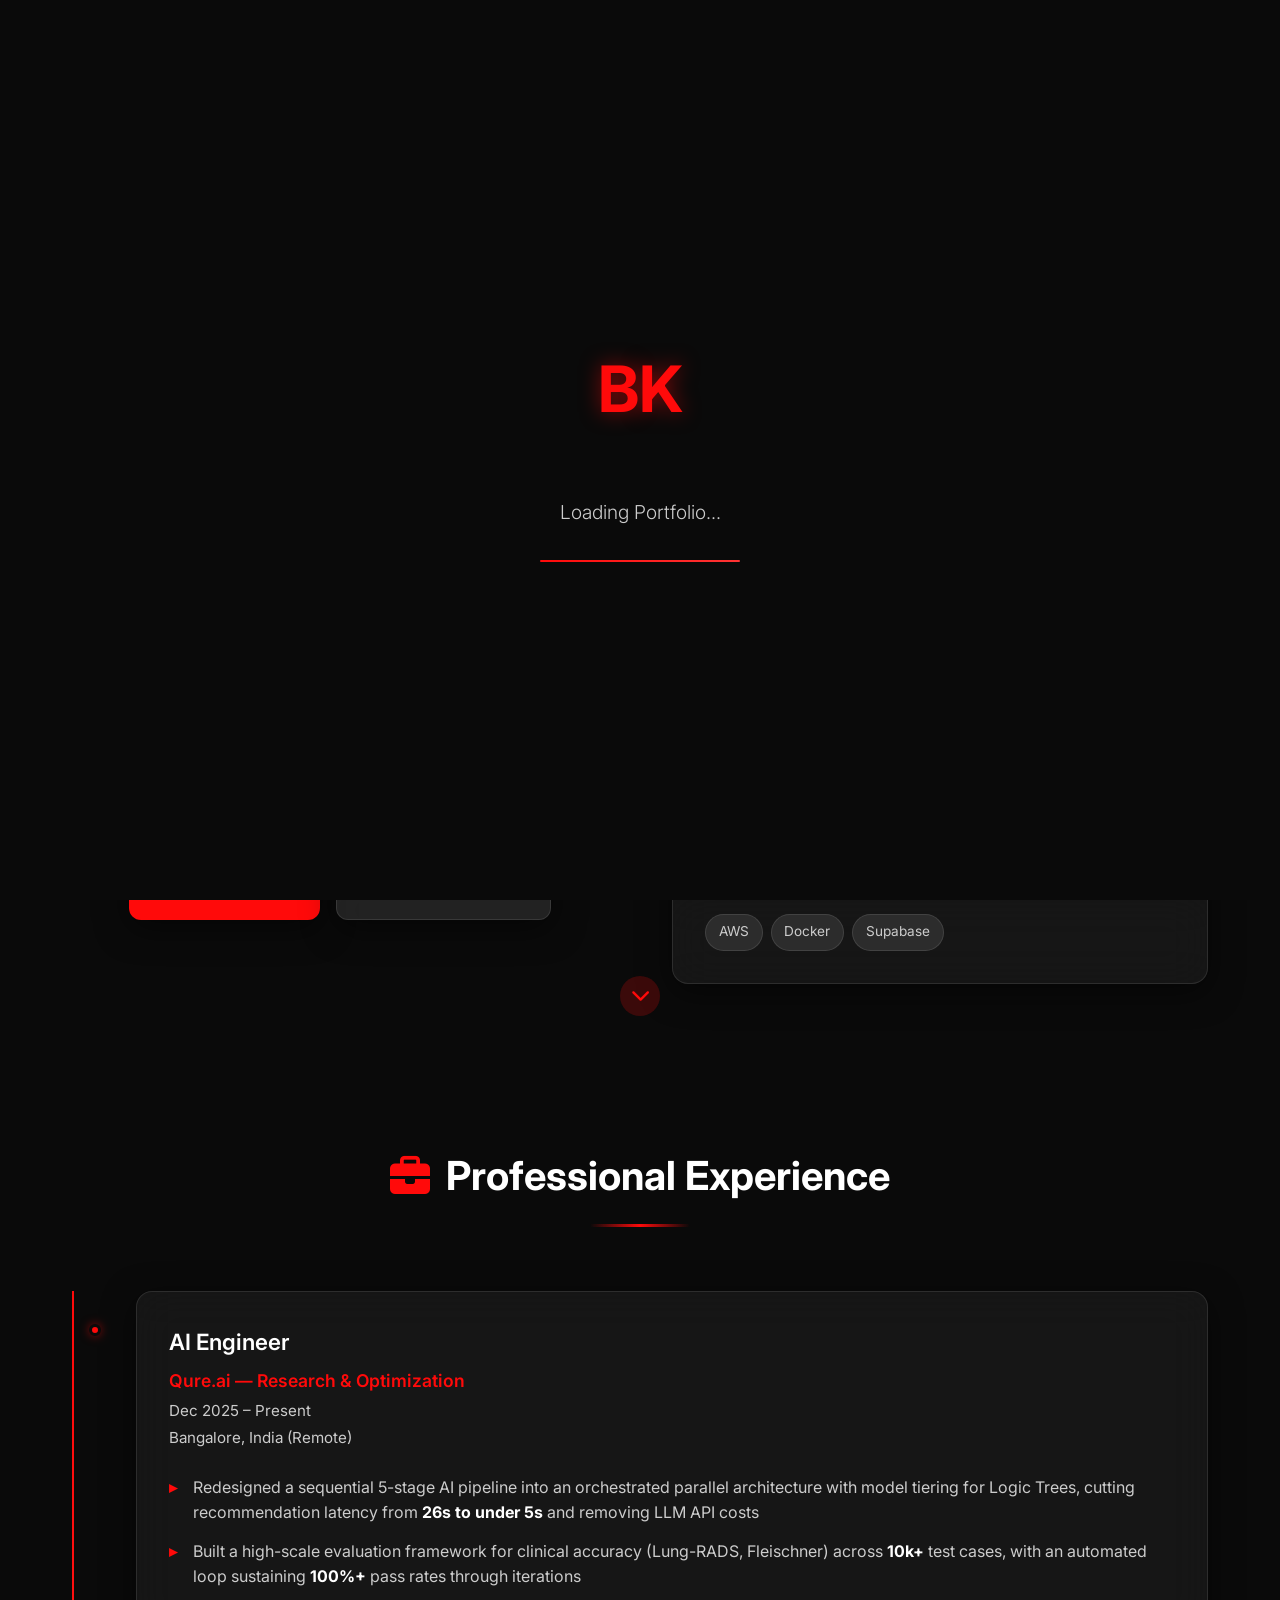
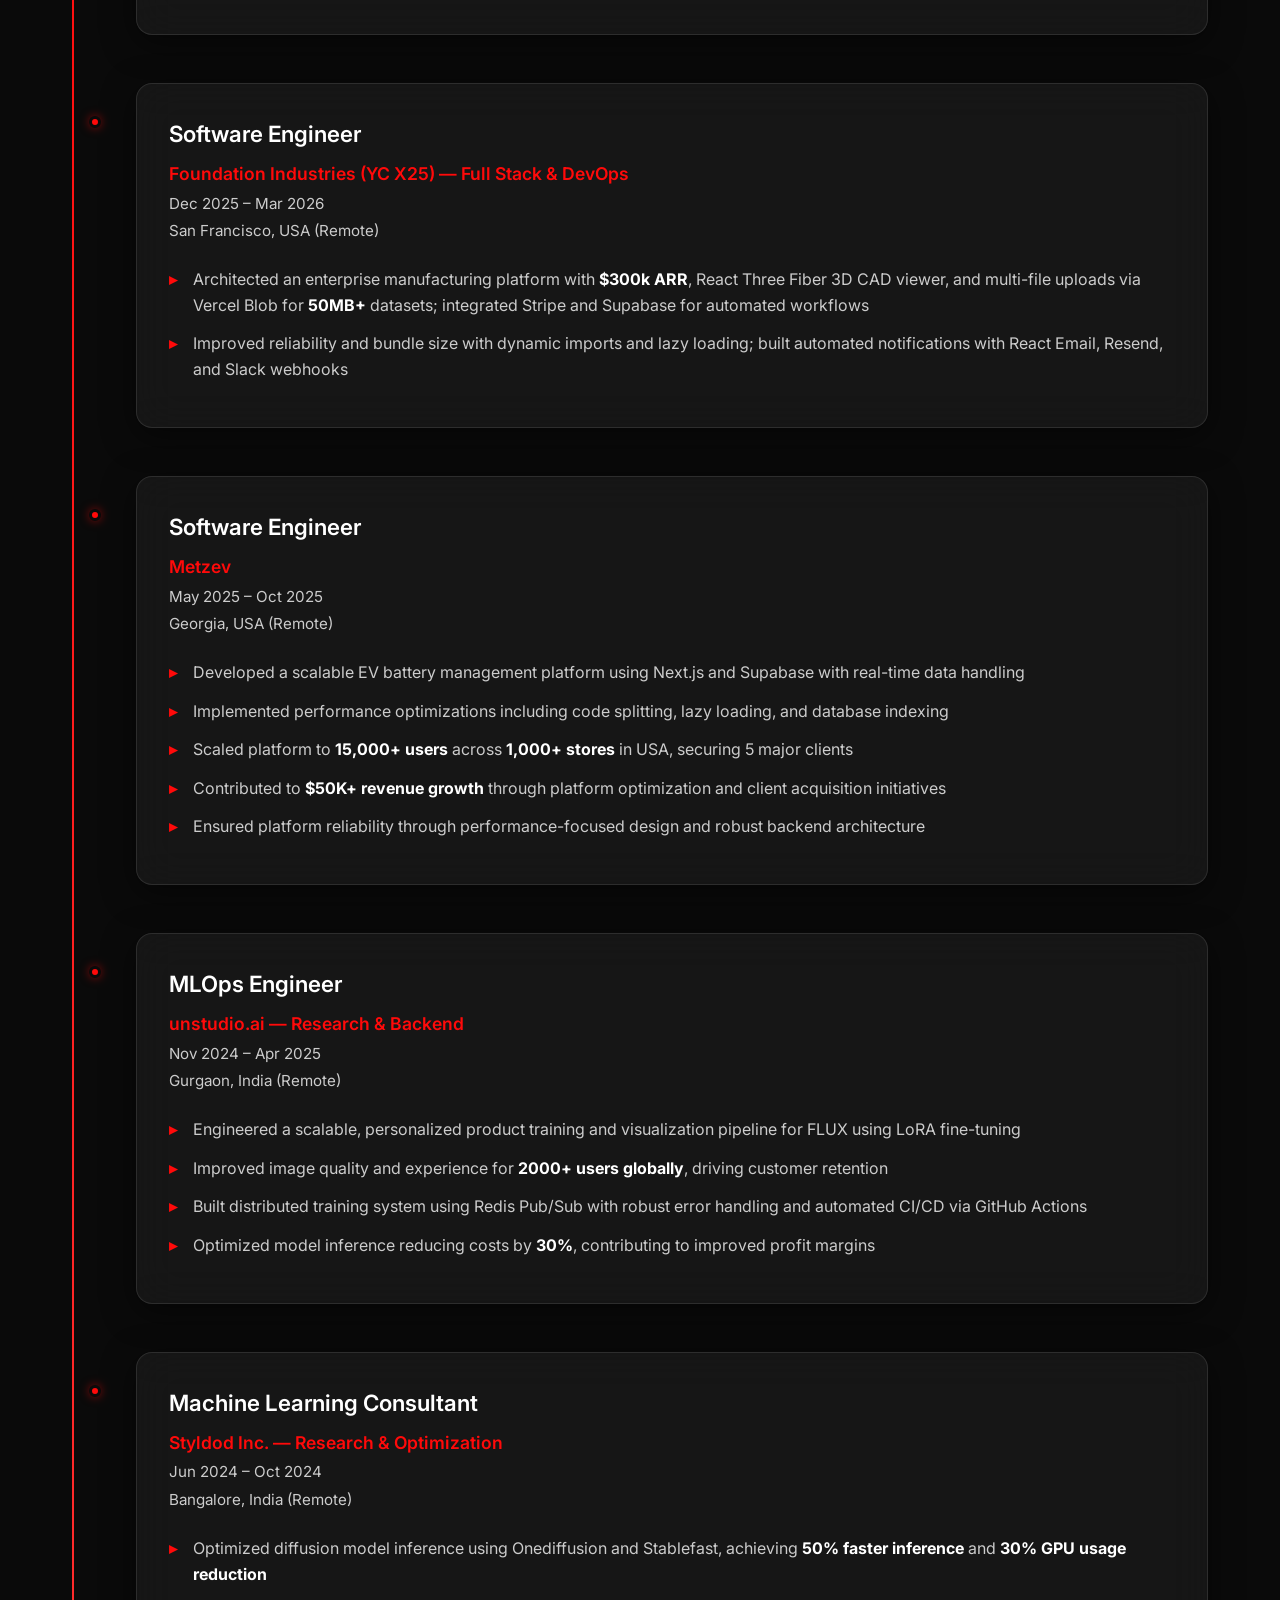
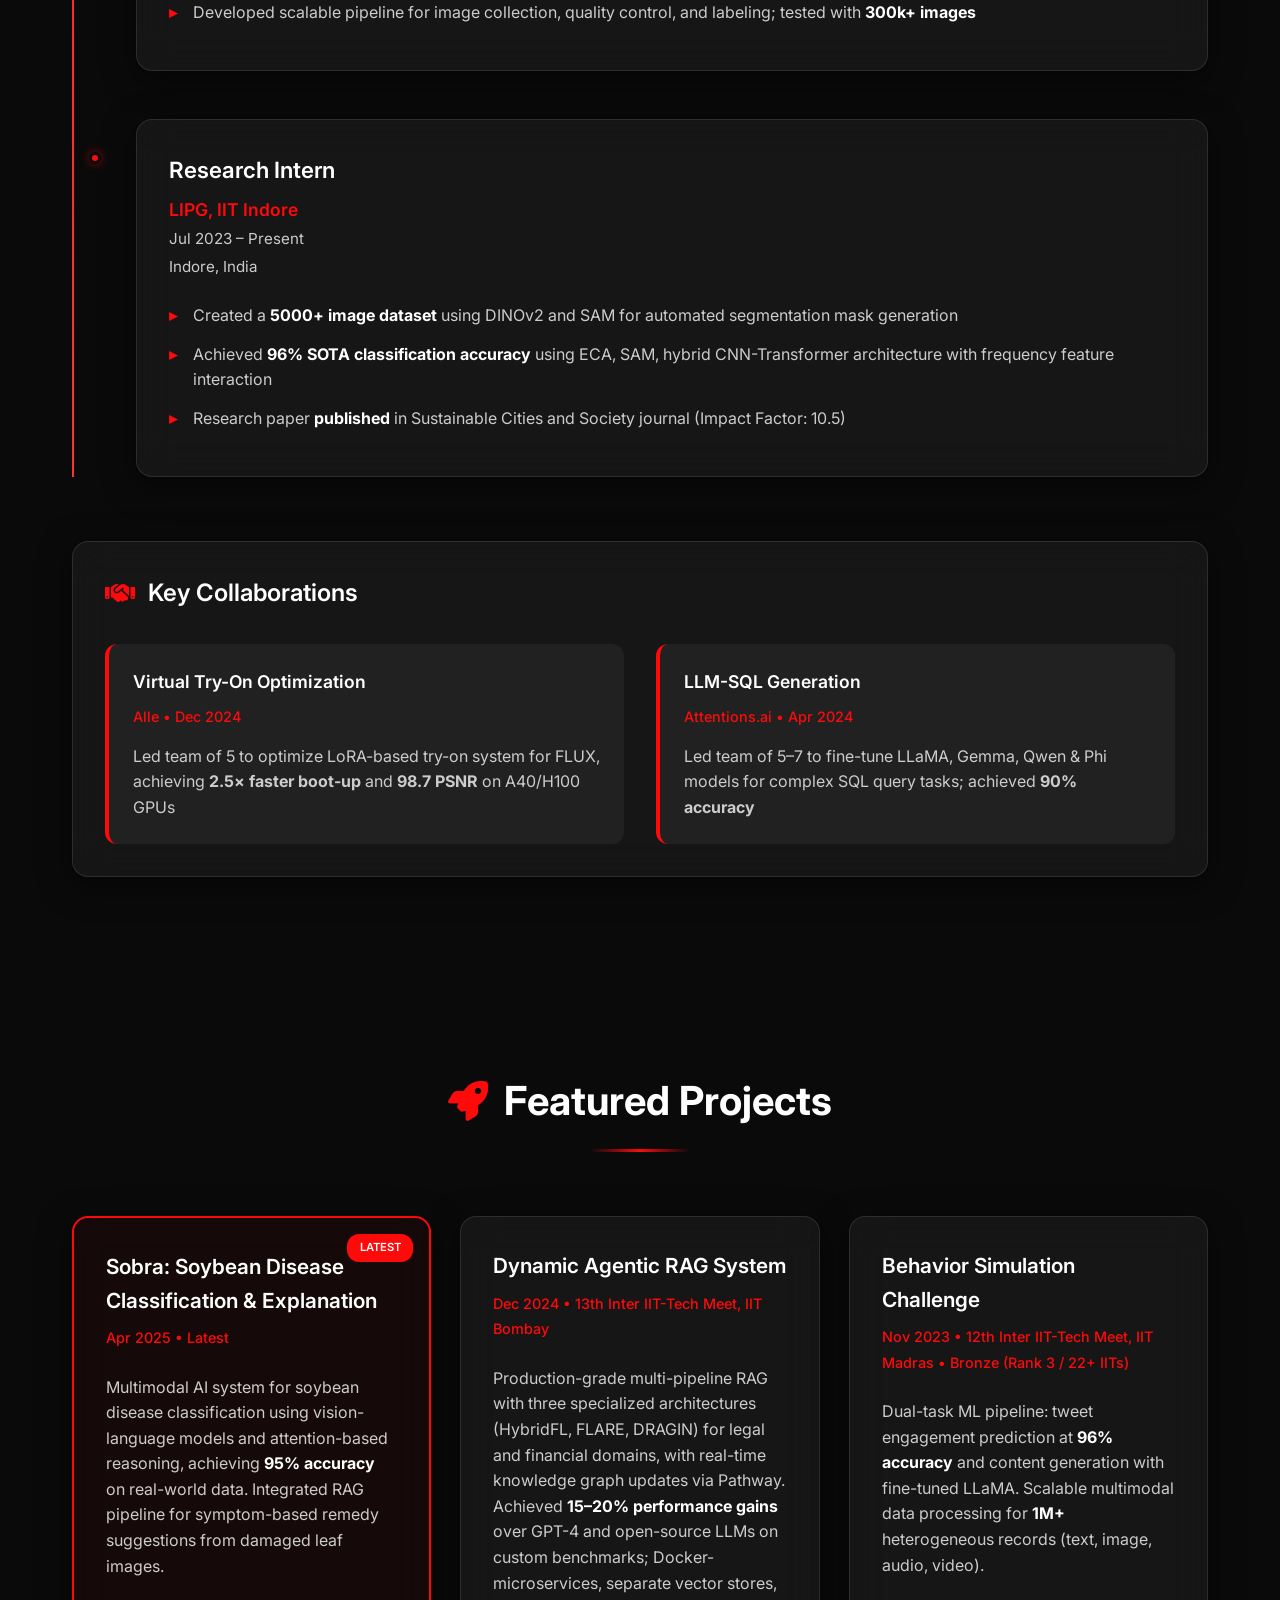
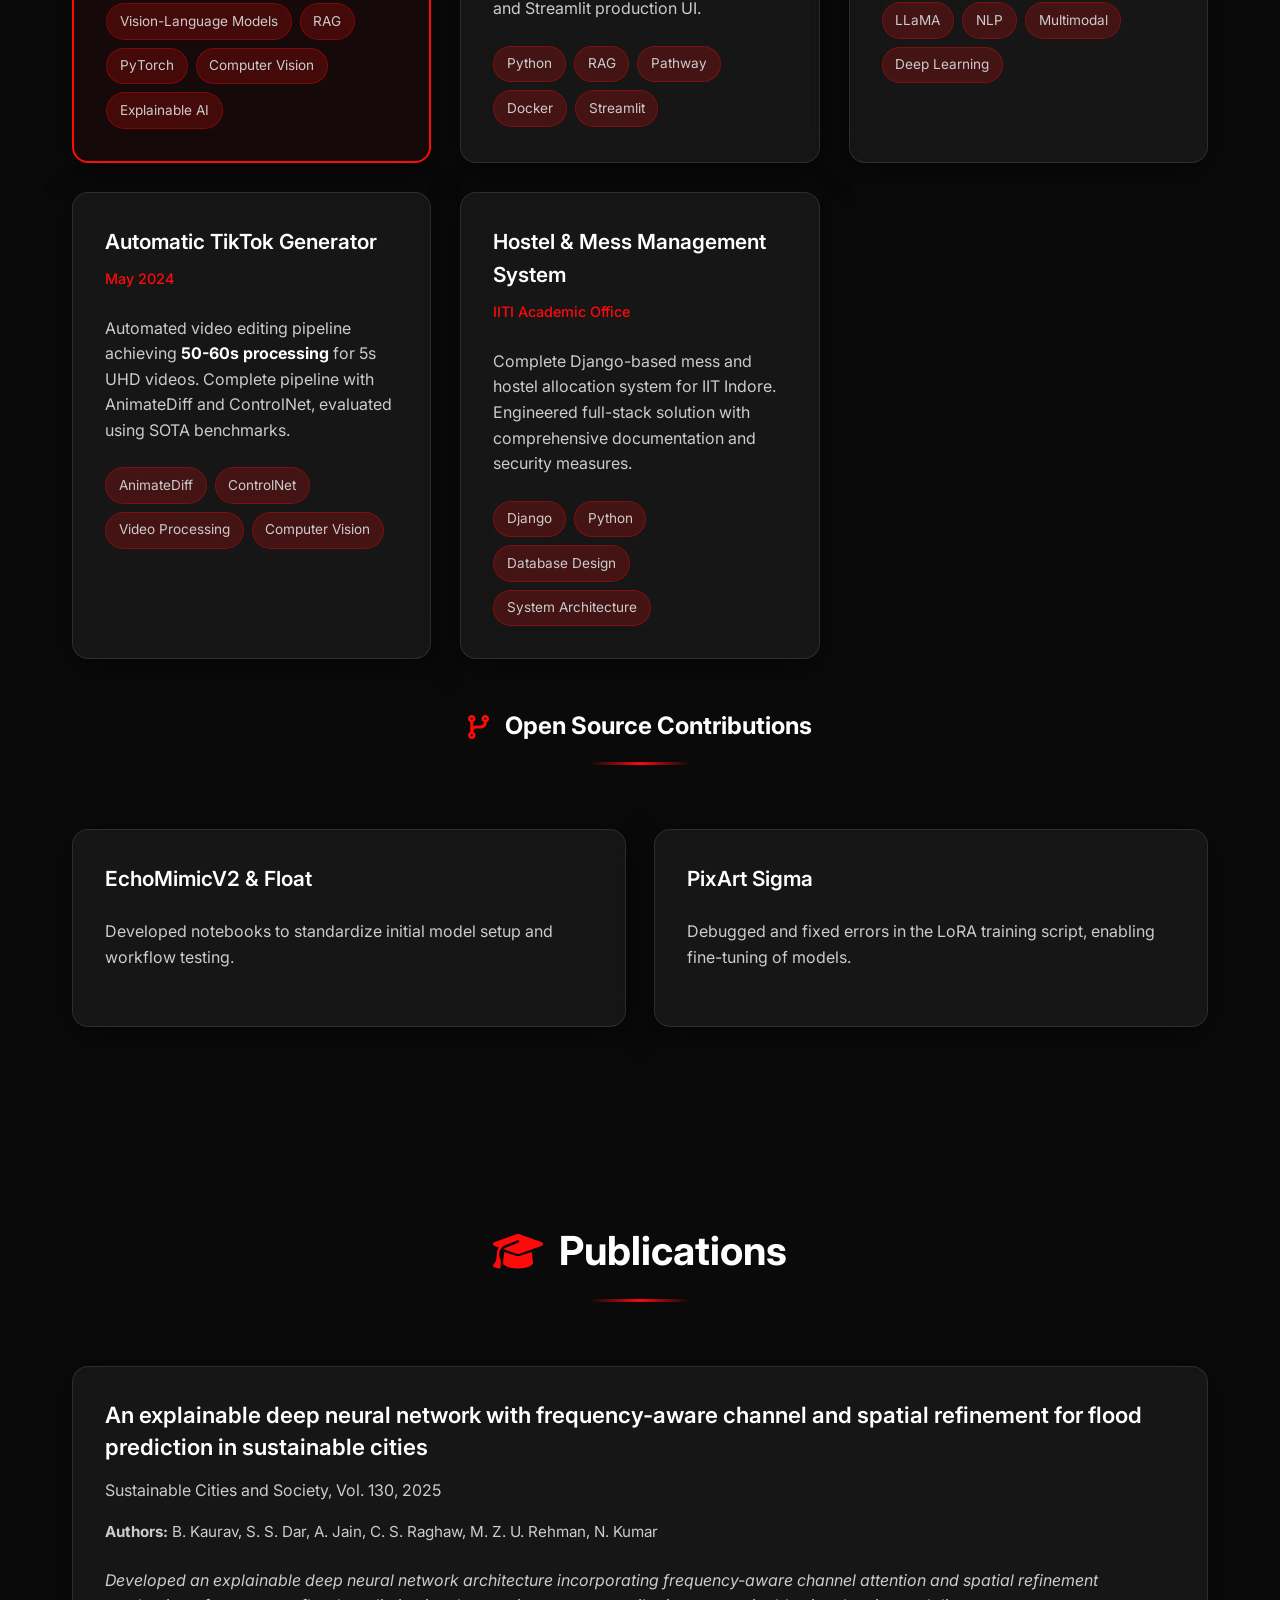
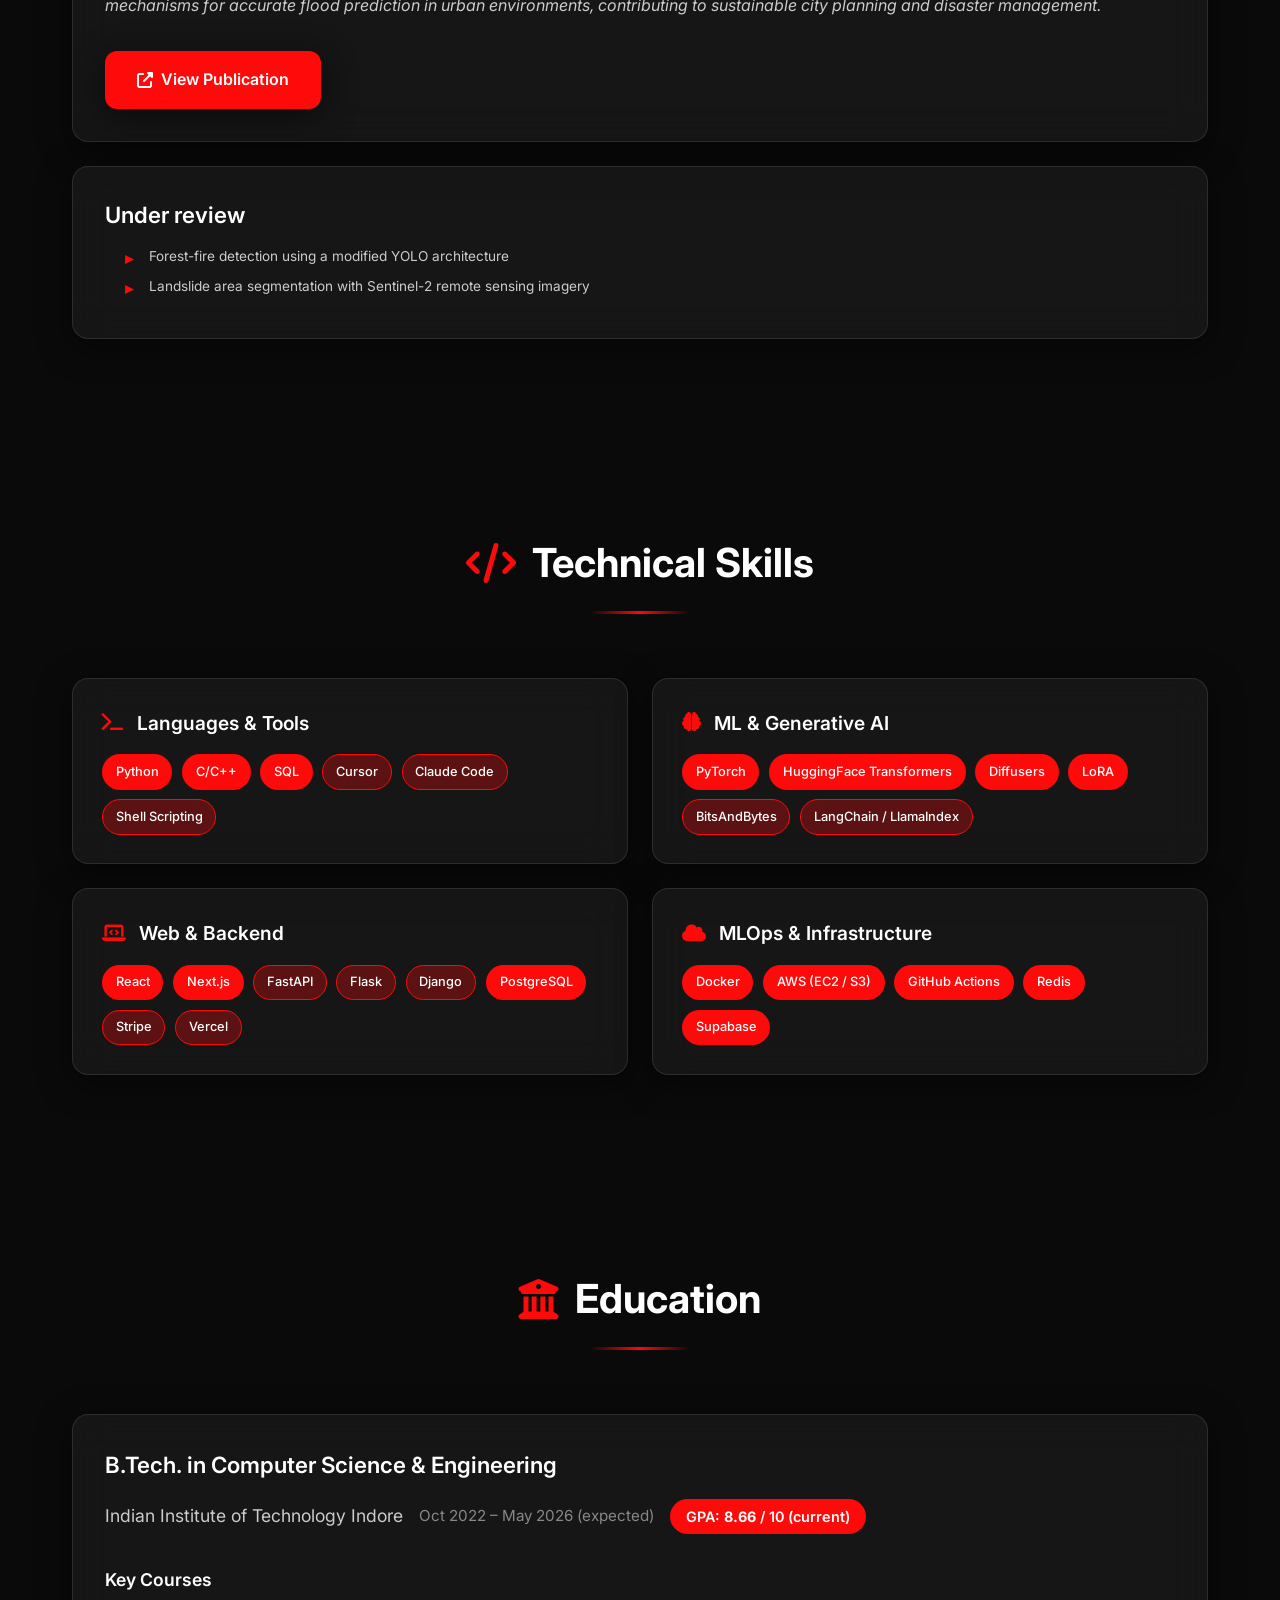
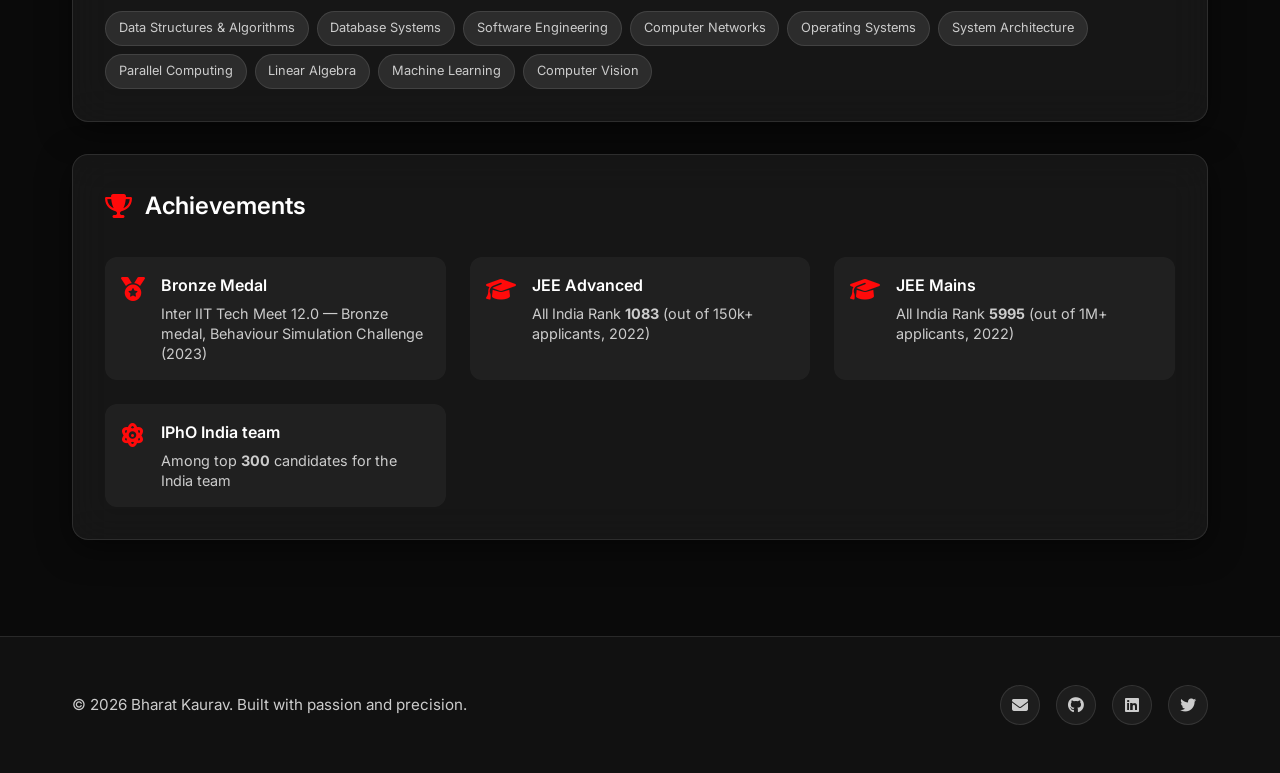
==== commit 8c2d31f7: "Update employment period for Software Engineer role" ====
--- a/index.html
+++ b/index.html
@@ -239,7 +239,7 @@
                         <div class="exp-header">
                             <h3>Software Engineer</h3>
                             <span class="company">Foundation Industries (YC X25) — Full Stack &amp; DevOps</span>
-                            <span class="exp-period">Dec 2025 – Present</span>
+                            <span class="exp-period">Dec 2025 – Mar 2026</span>
                             <span class="exp-location">San Francisco, USA (Remote)</span>
                         </div>
                         <ul class="exp-achievements">
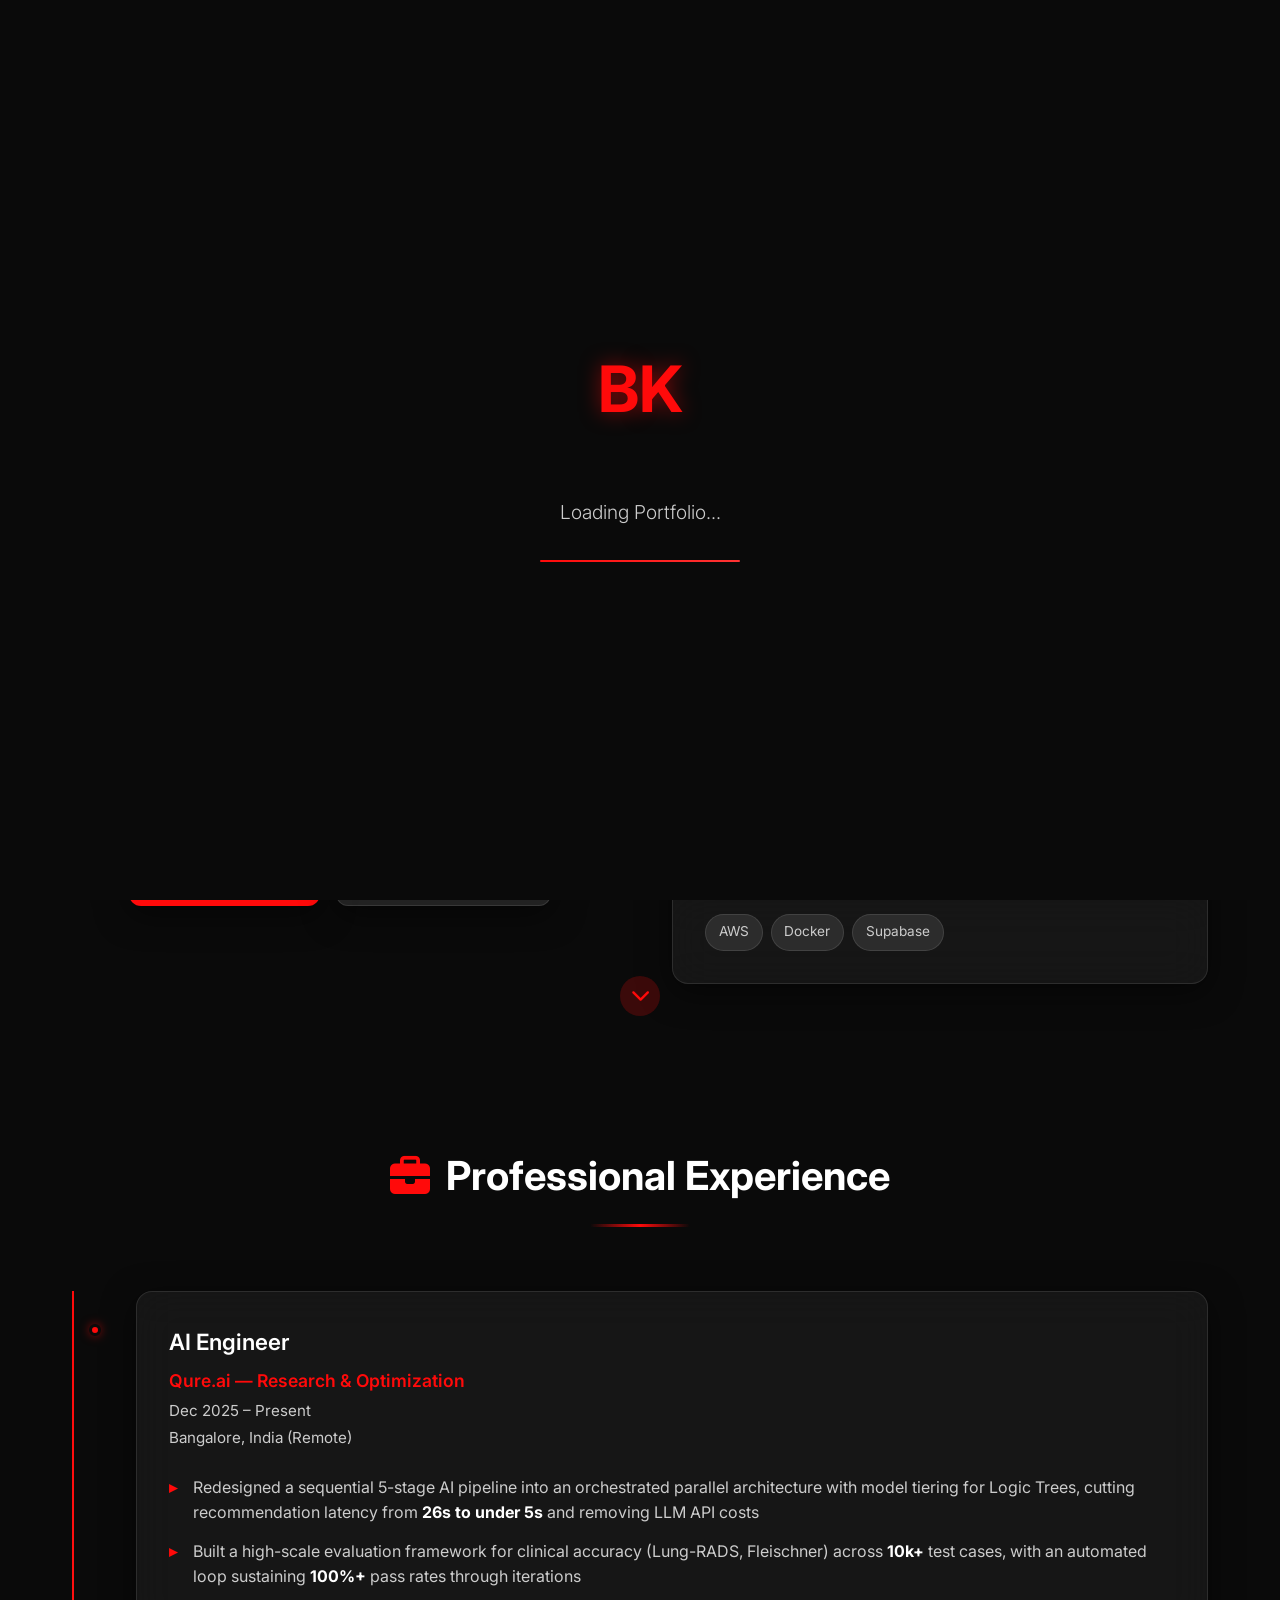
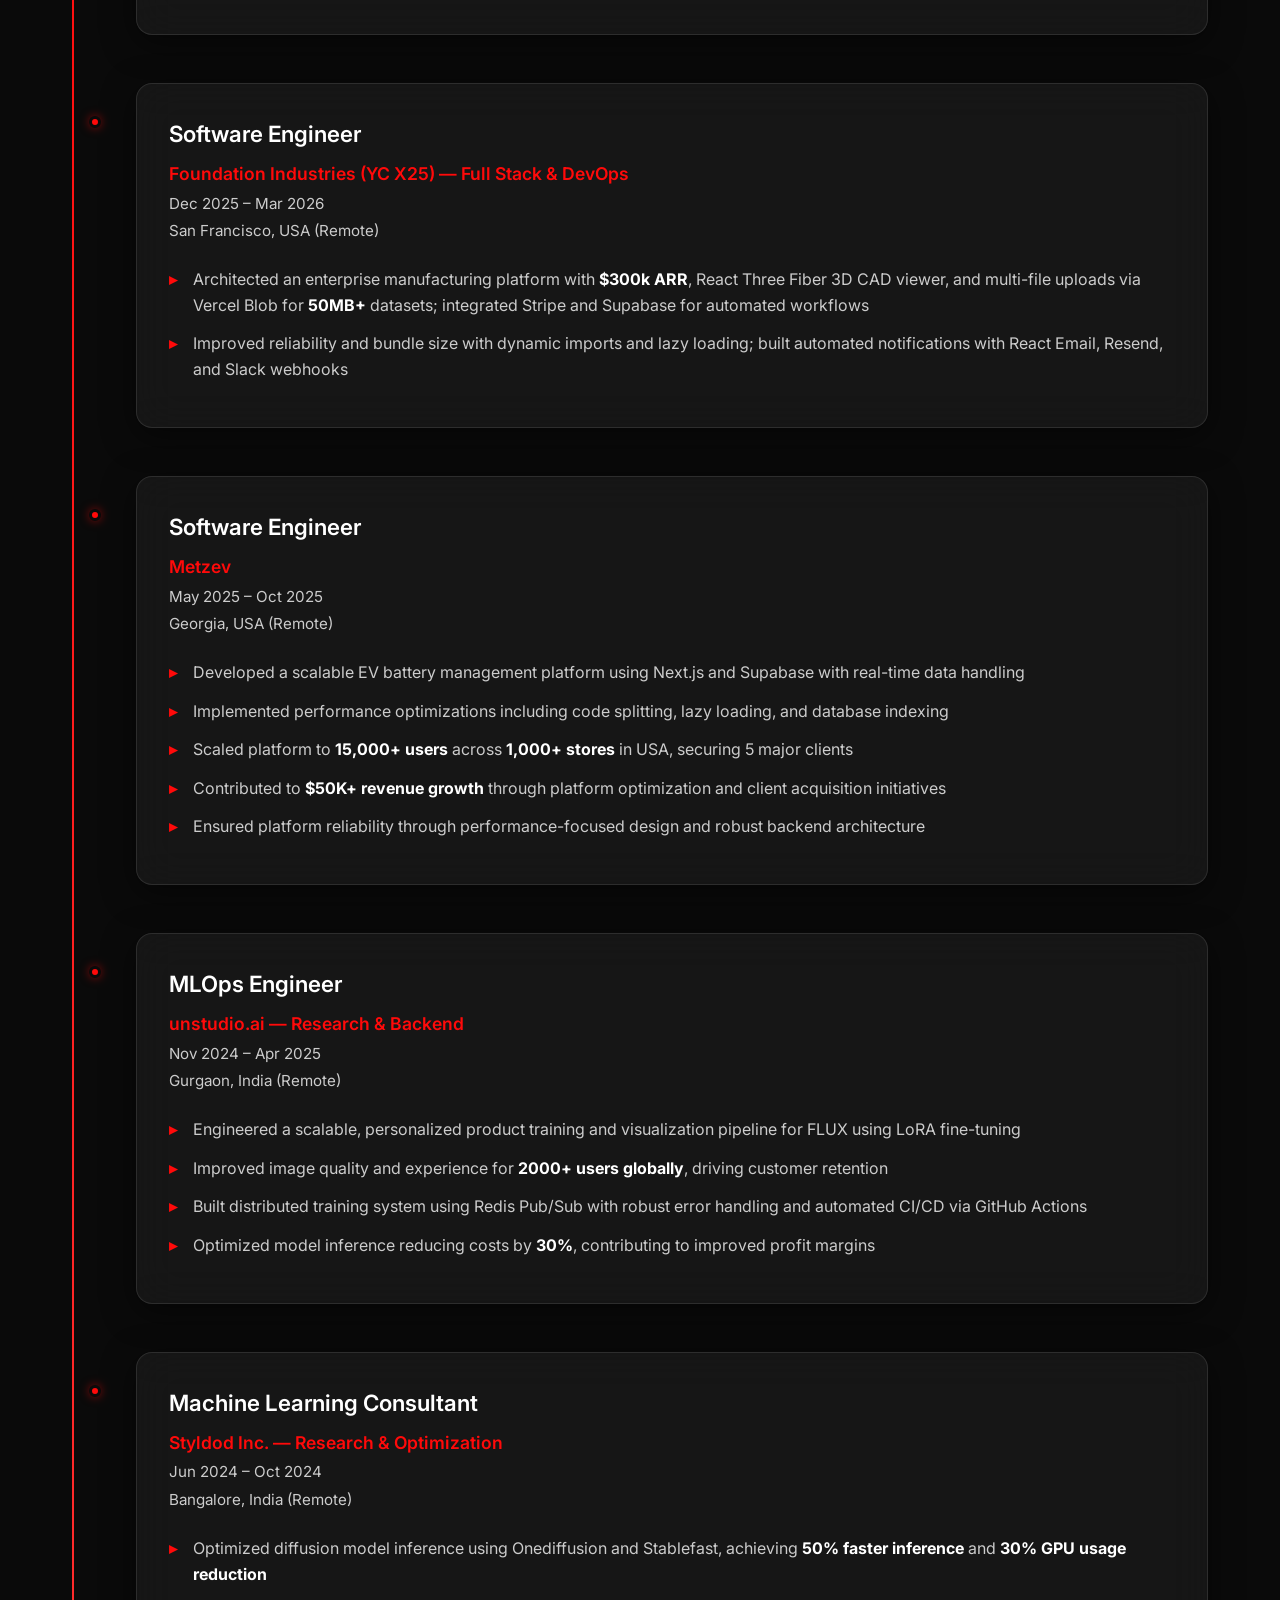
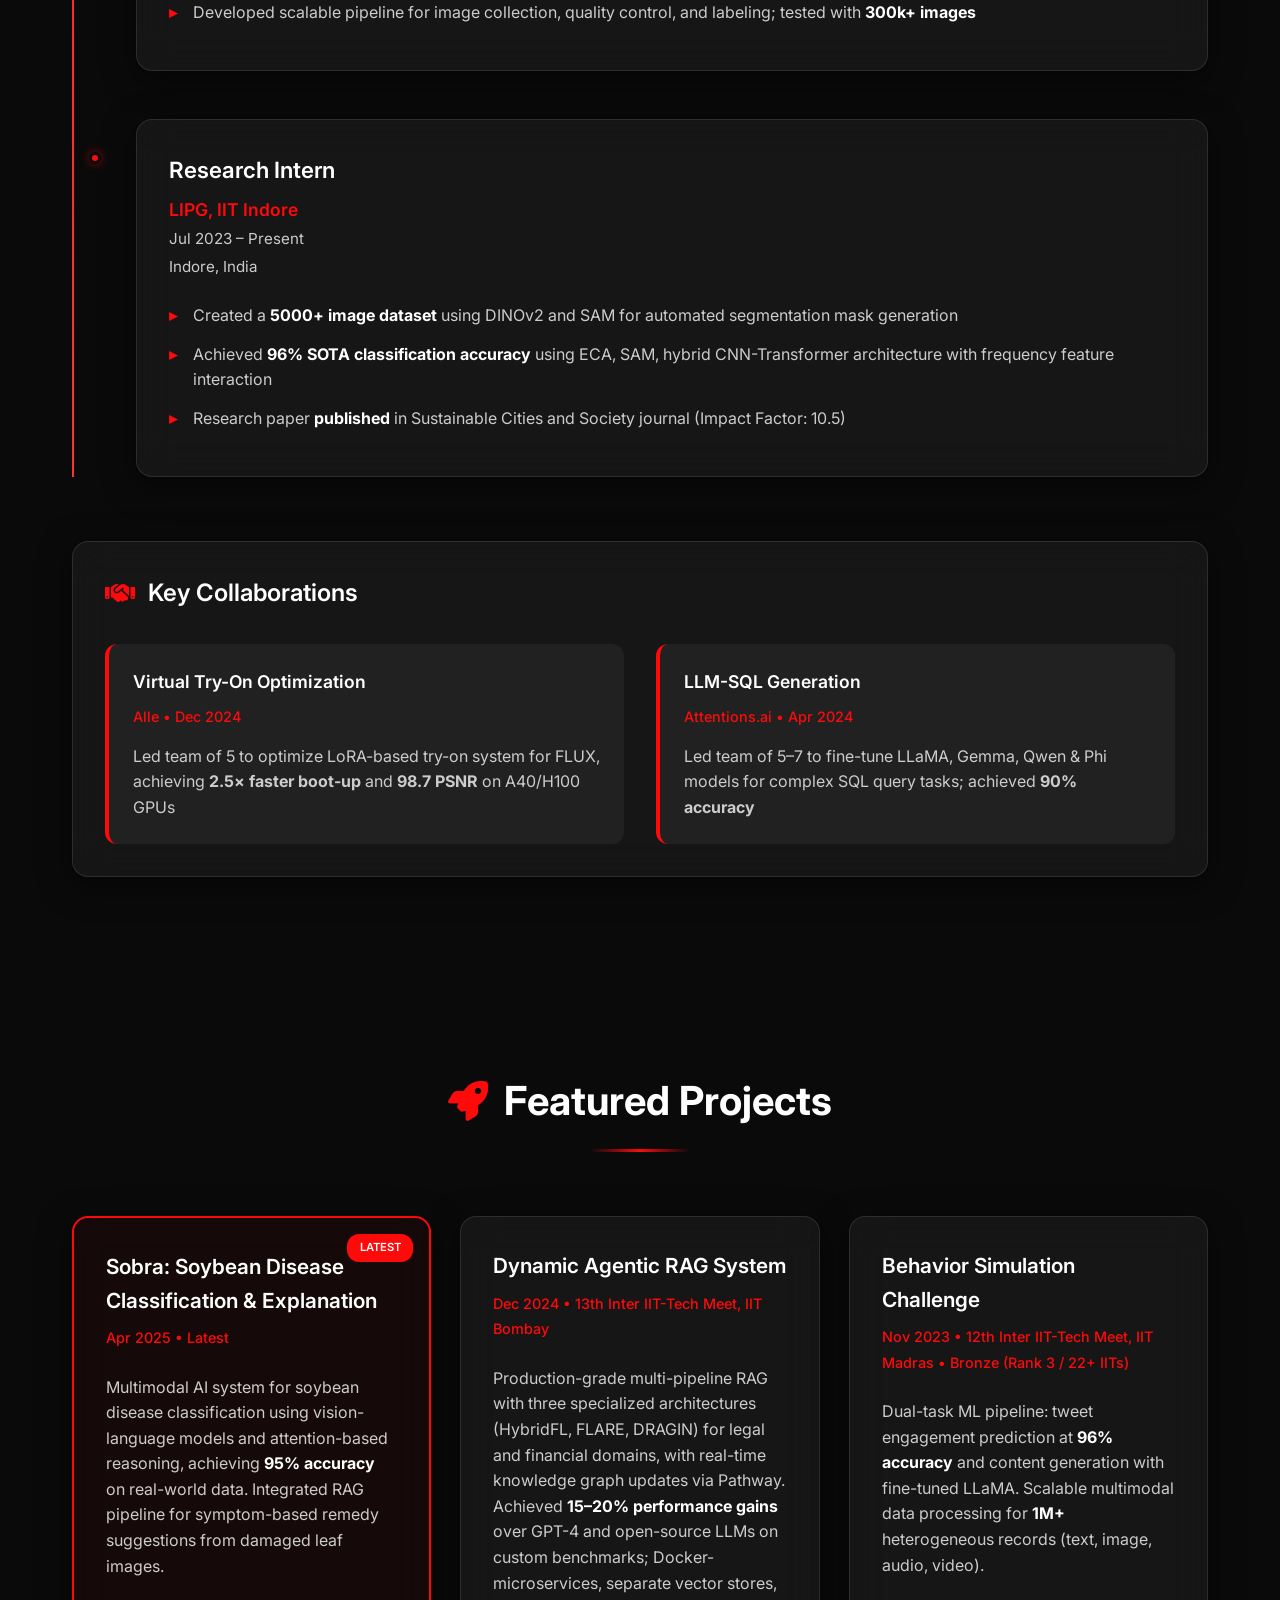
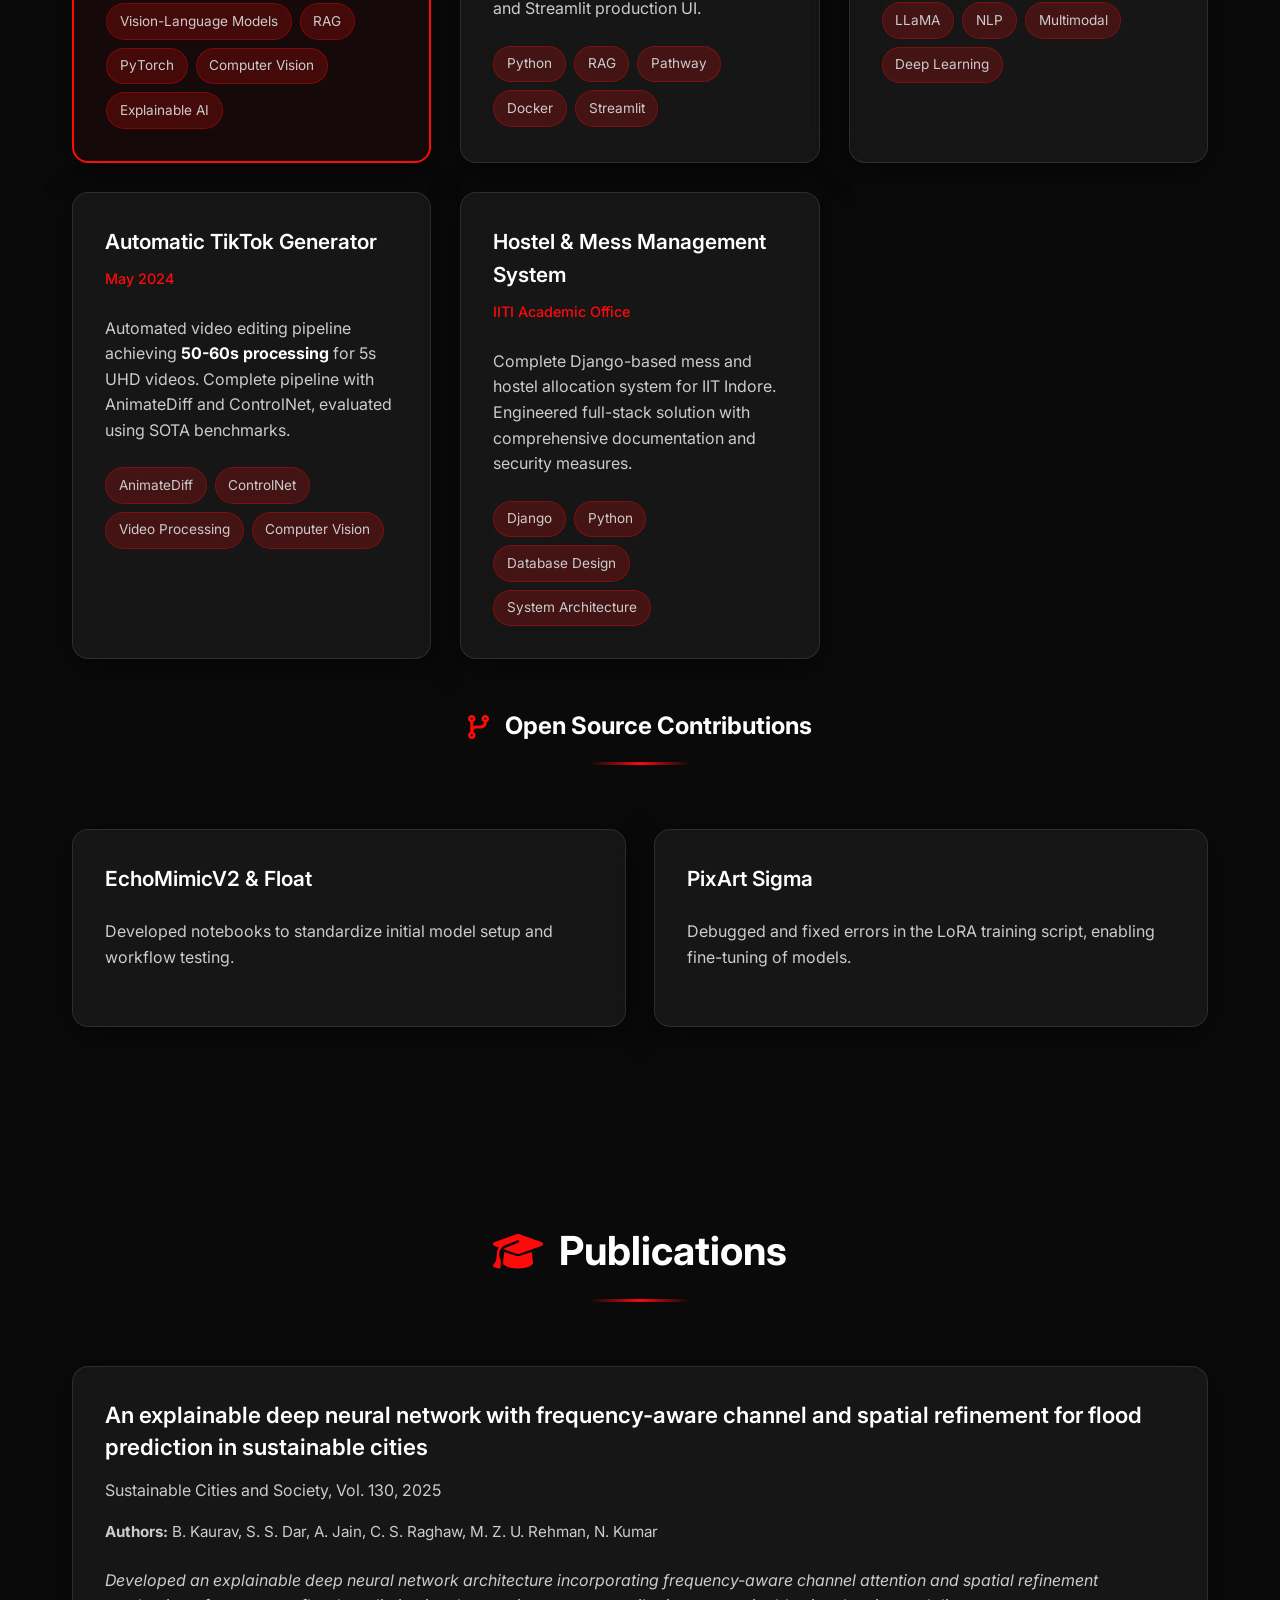
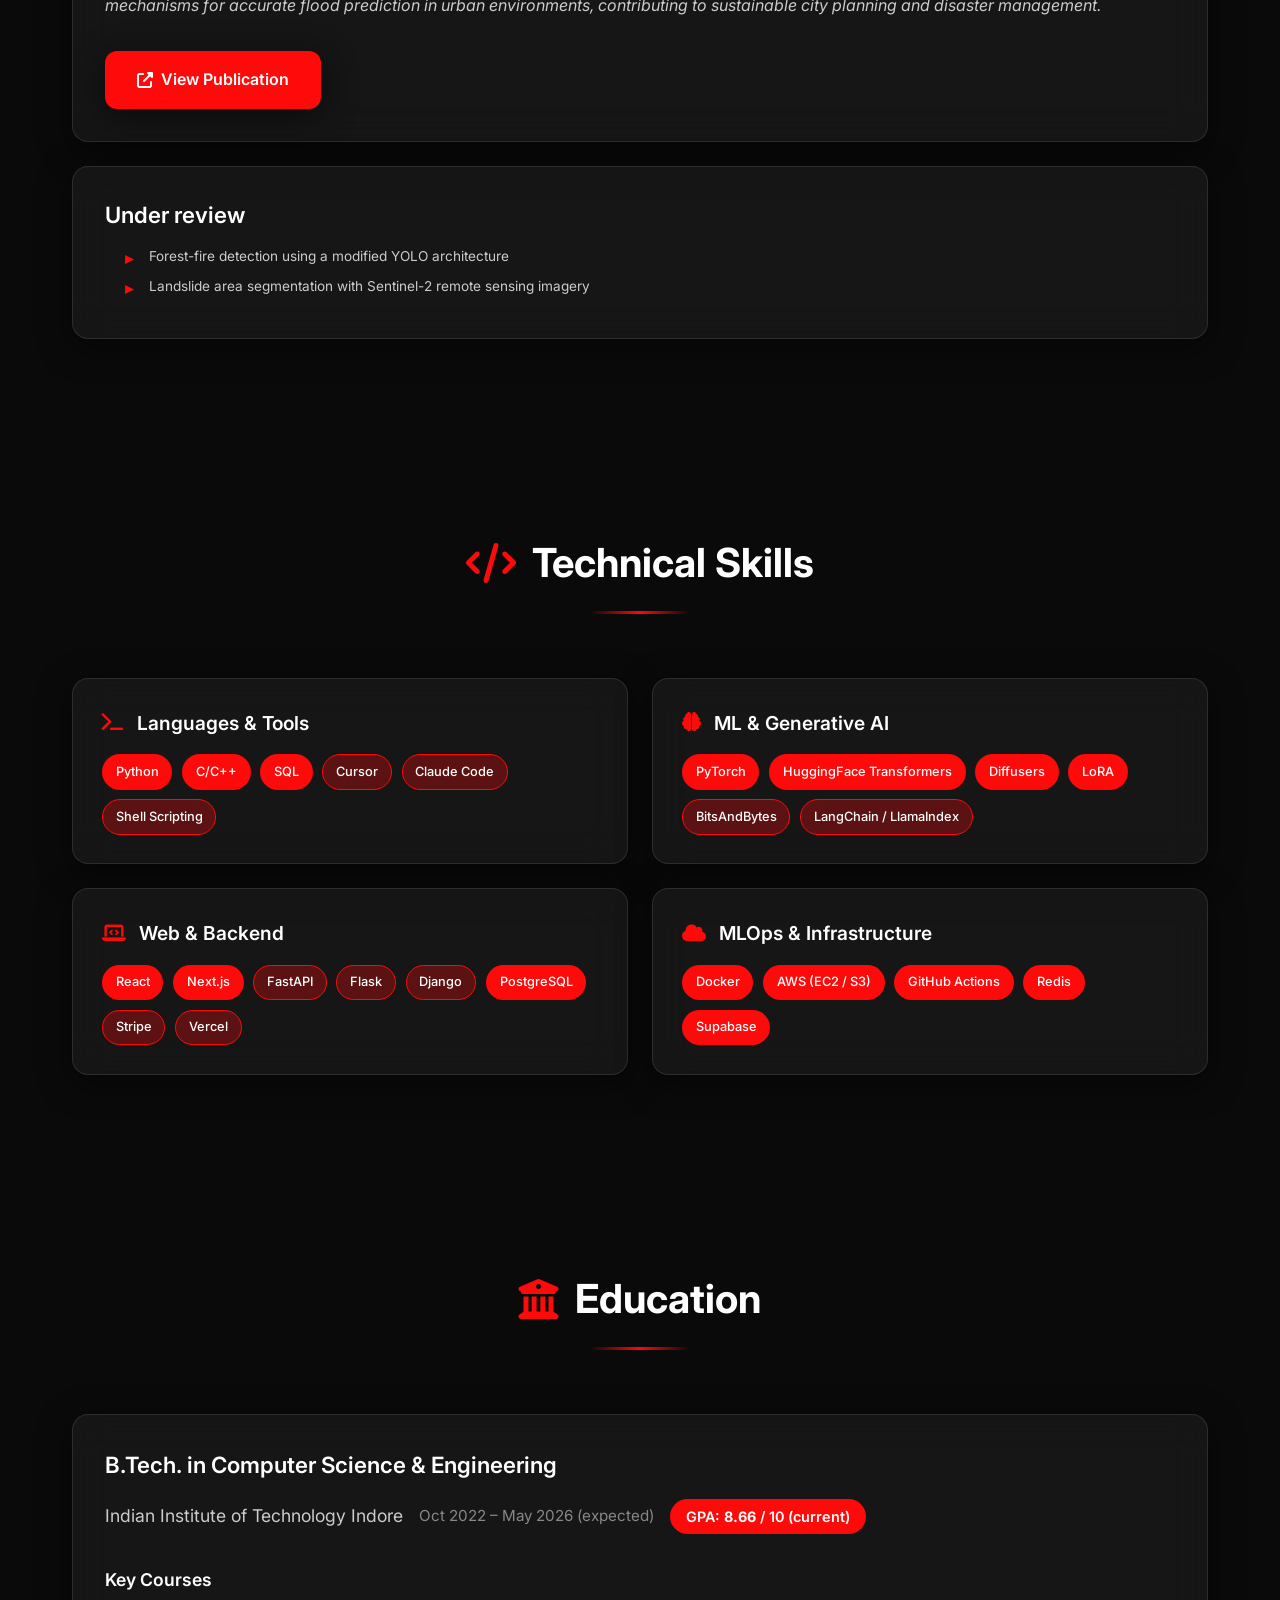
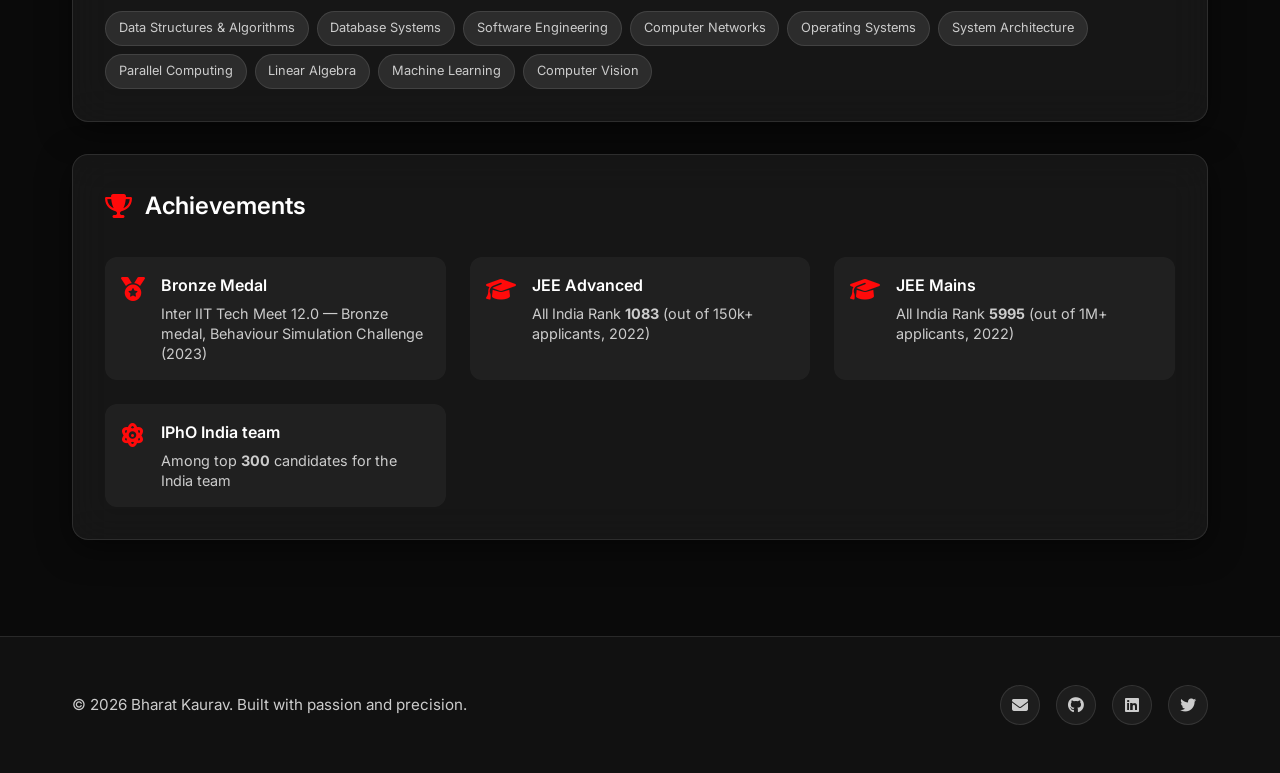
==== commit 55a60cb6: "Update index.html" ====
--- a/index.html
+++ b/index.html
@@ -85,7 +85,7 @@
                         </div>
                         <p class="hero-subtitle">
                             Software &amp; AI Engineer • 
-                            <span class="highlight">Qure.ai</span> &amp; <span class="highlight">Foundation Industries</span> • 
+                            <span class="highlight">Qure.ai</span> • 
                             Published researcher
                         </p>
                     </div>
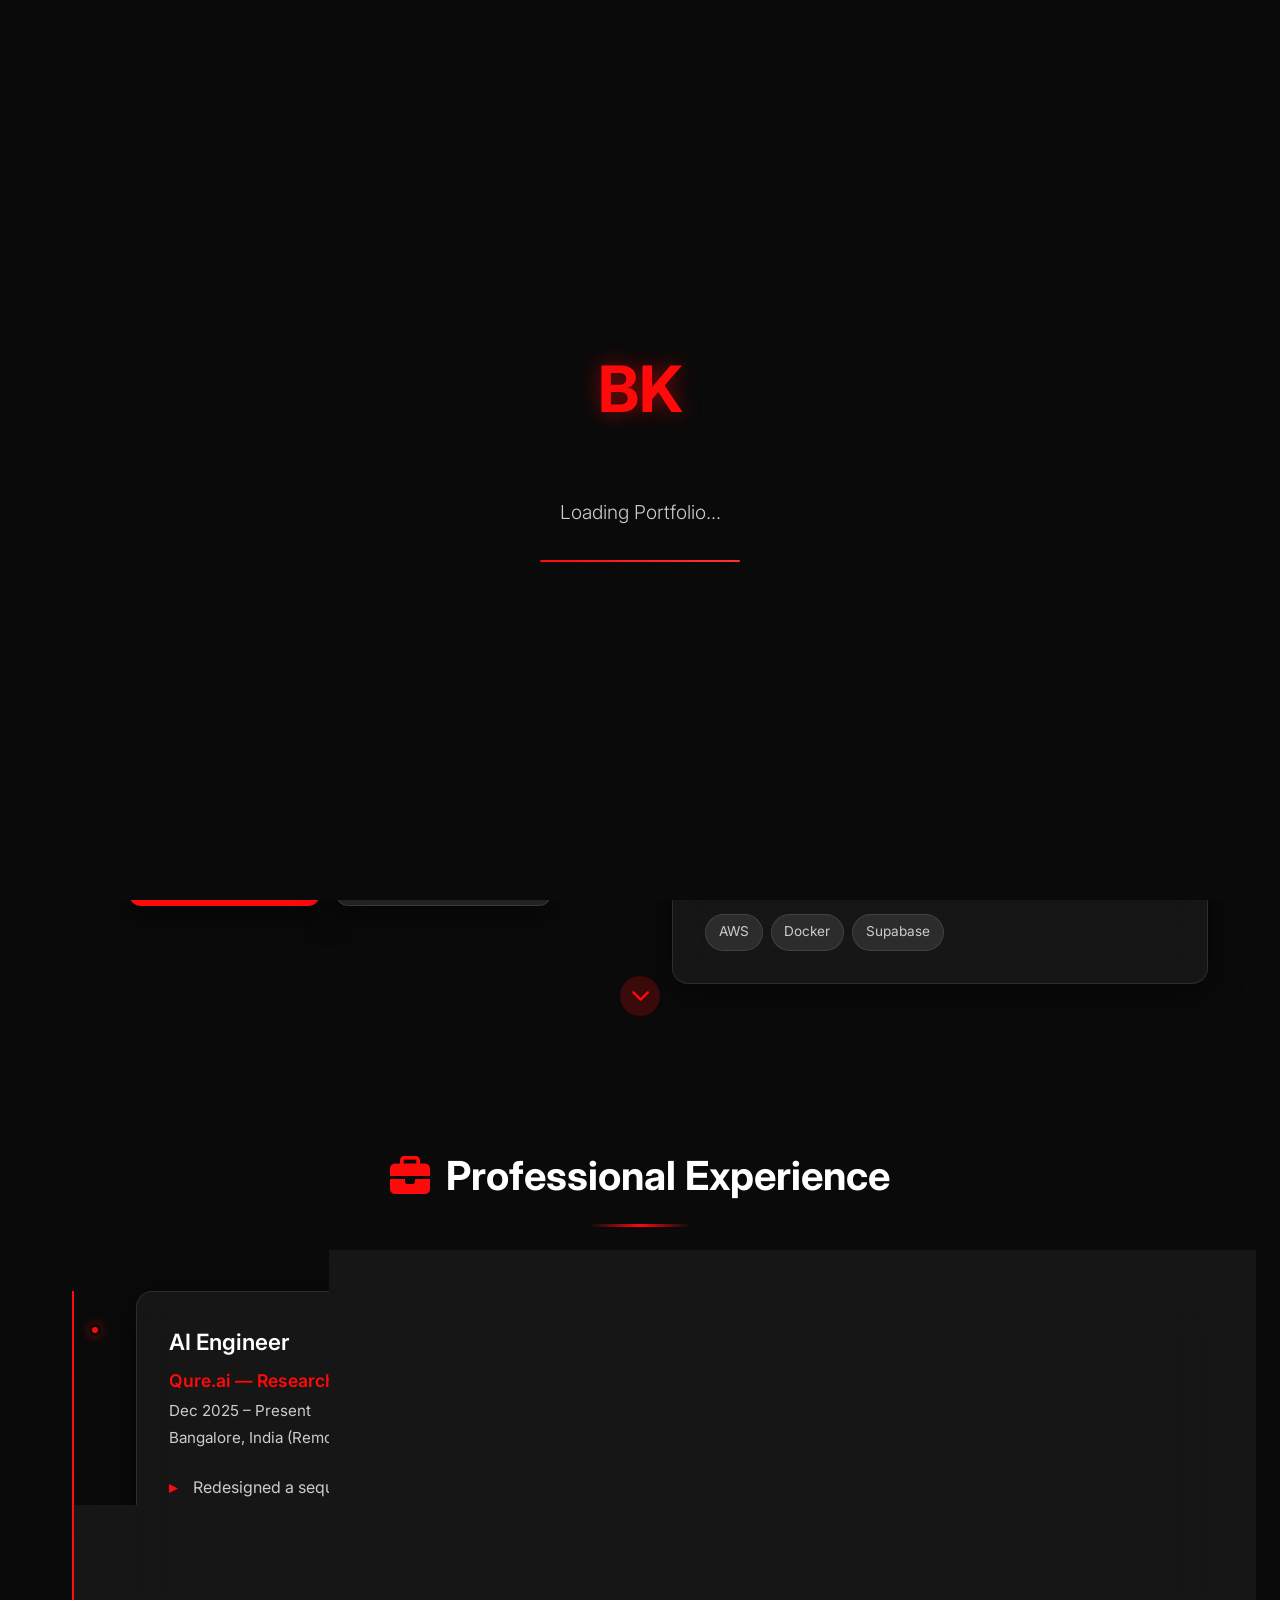
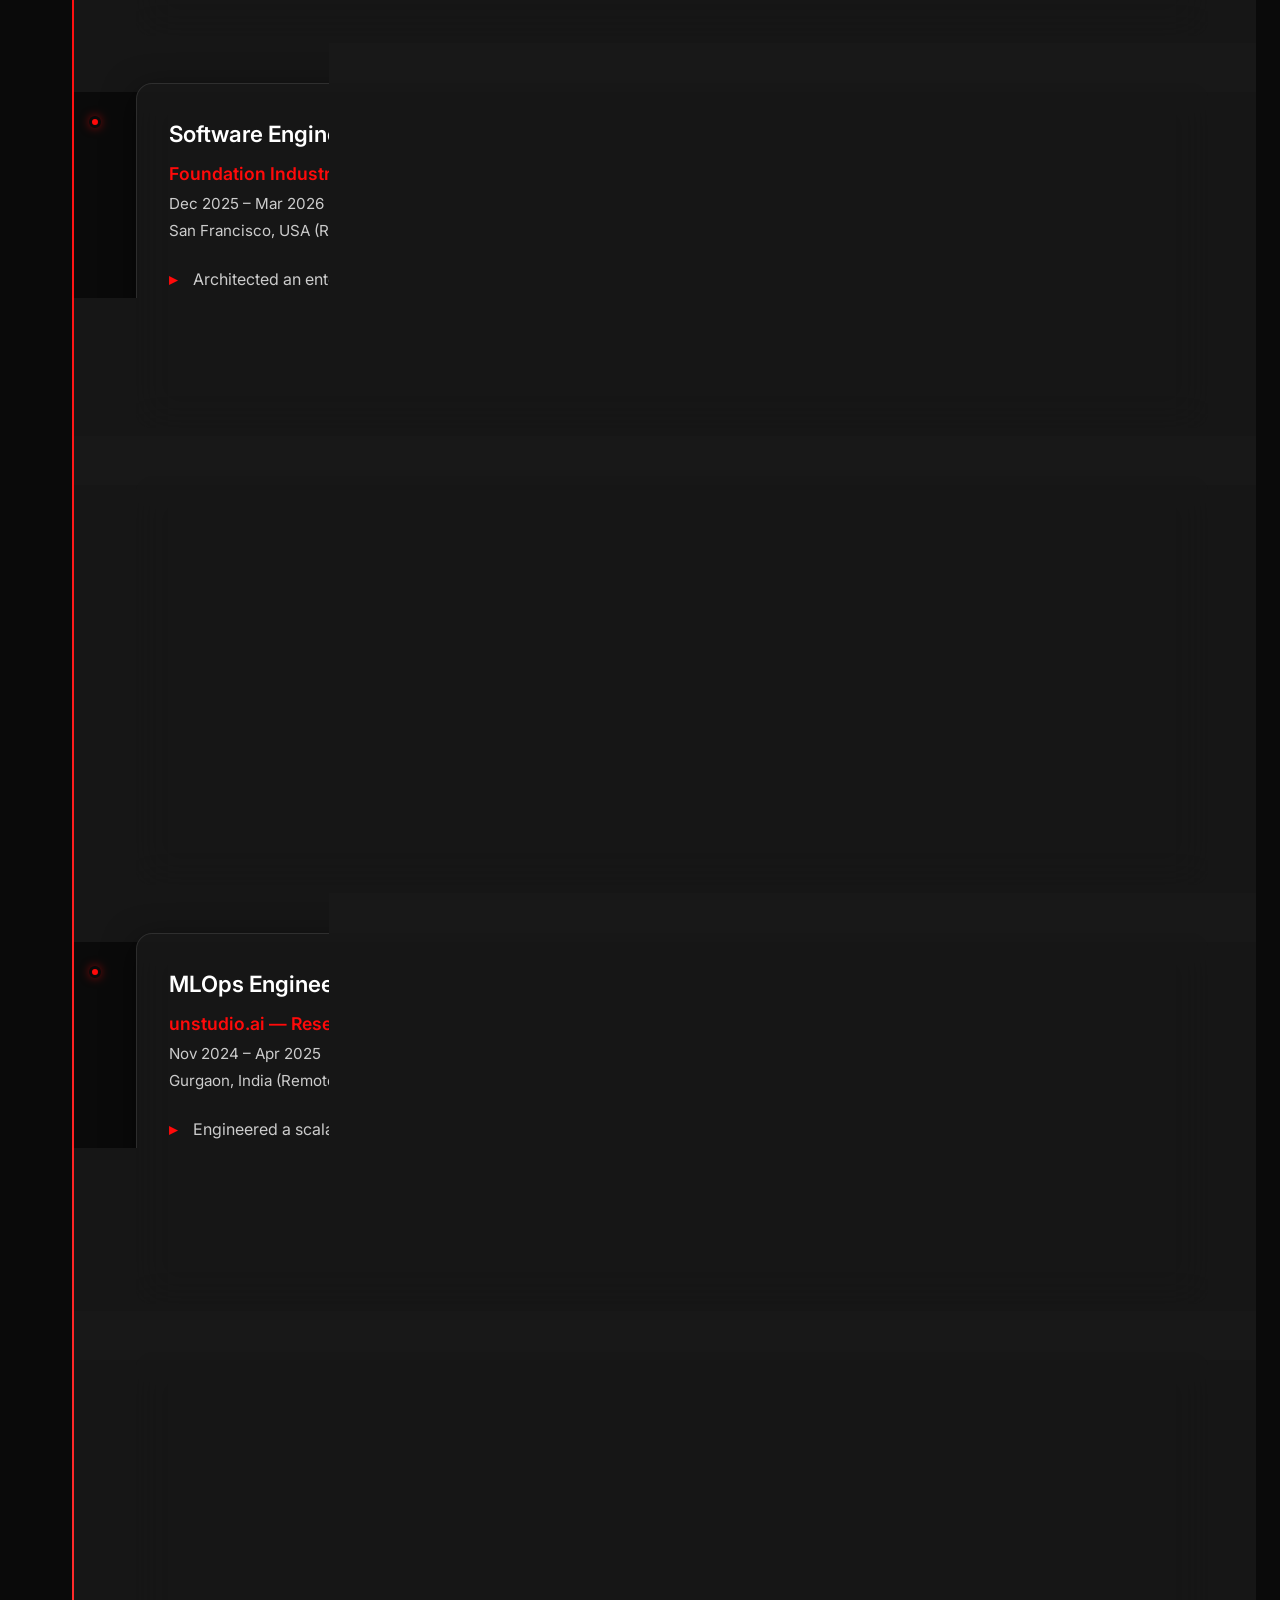
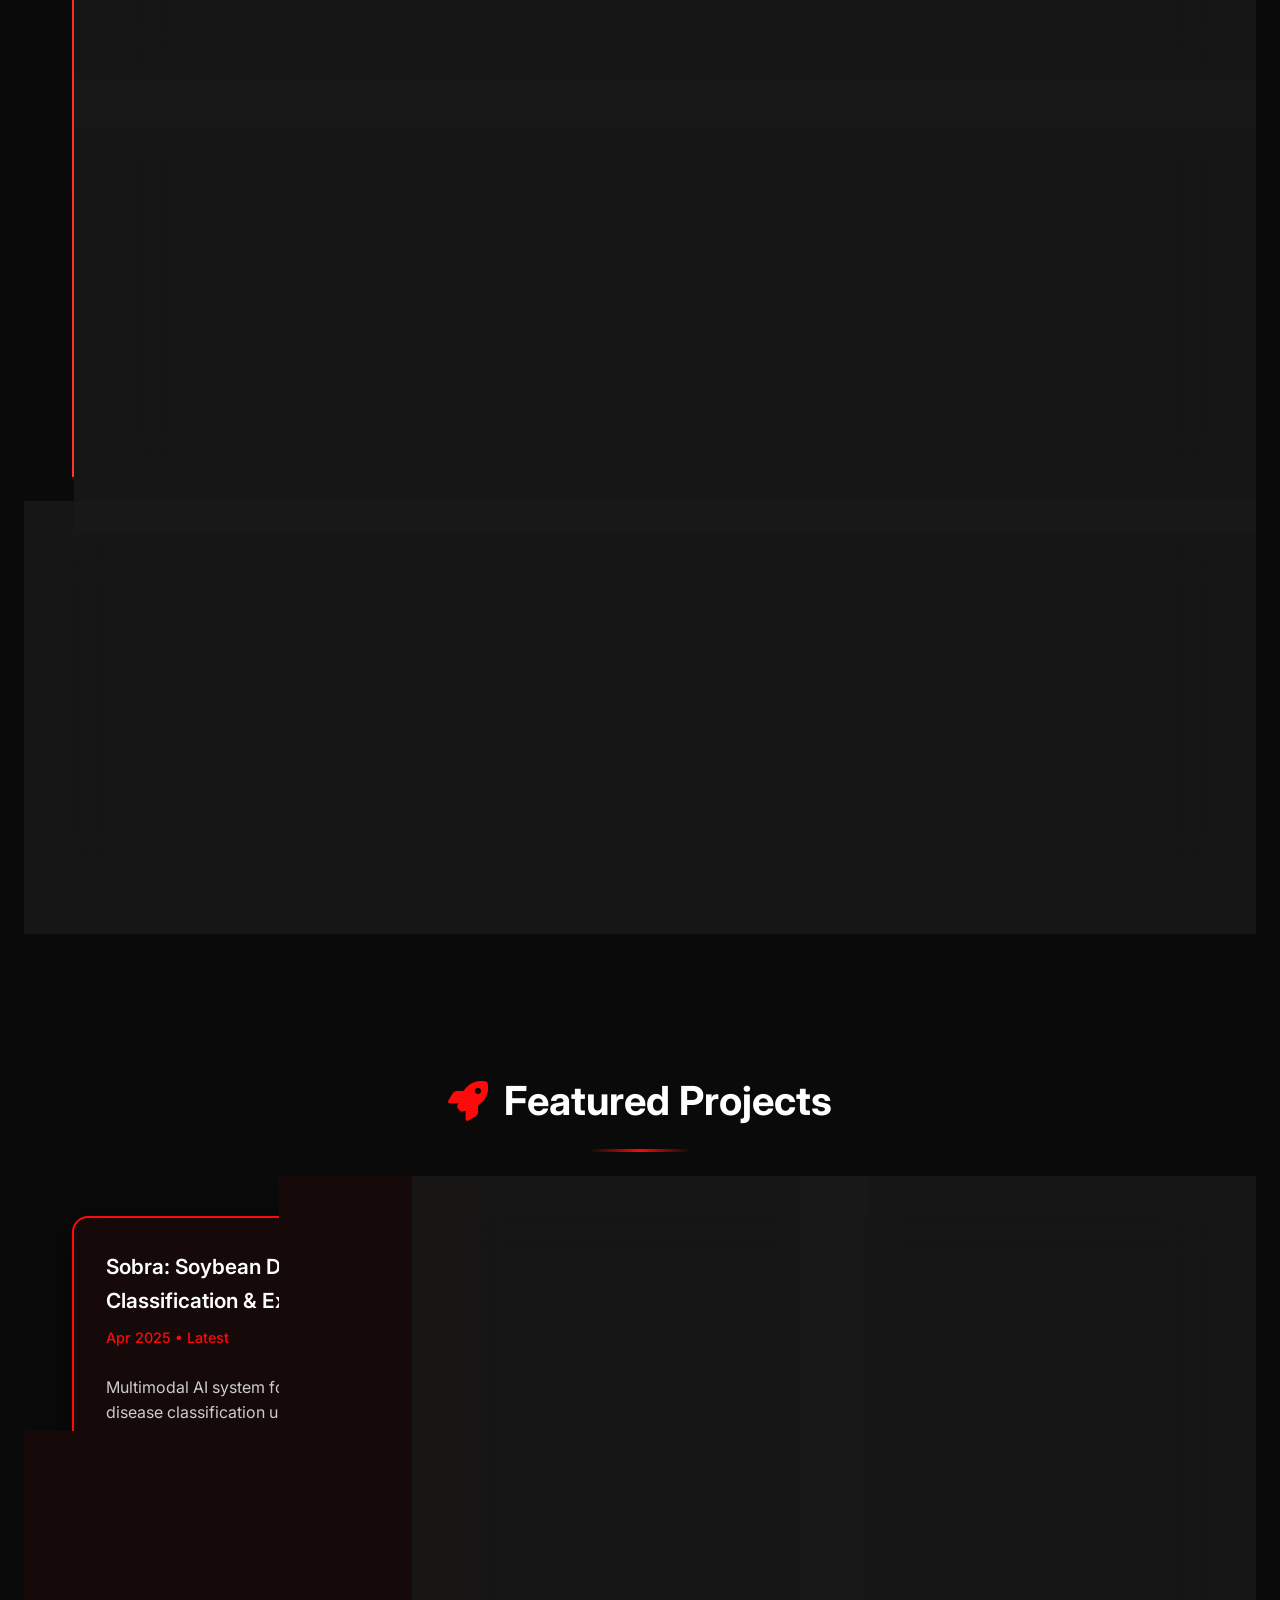
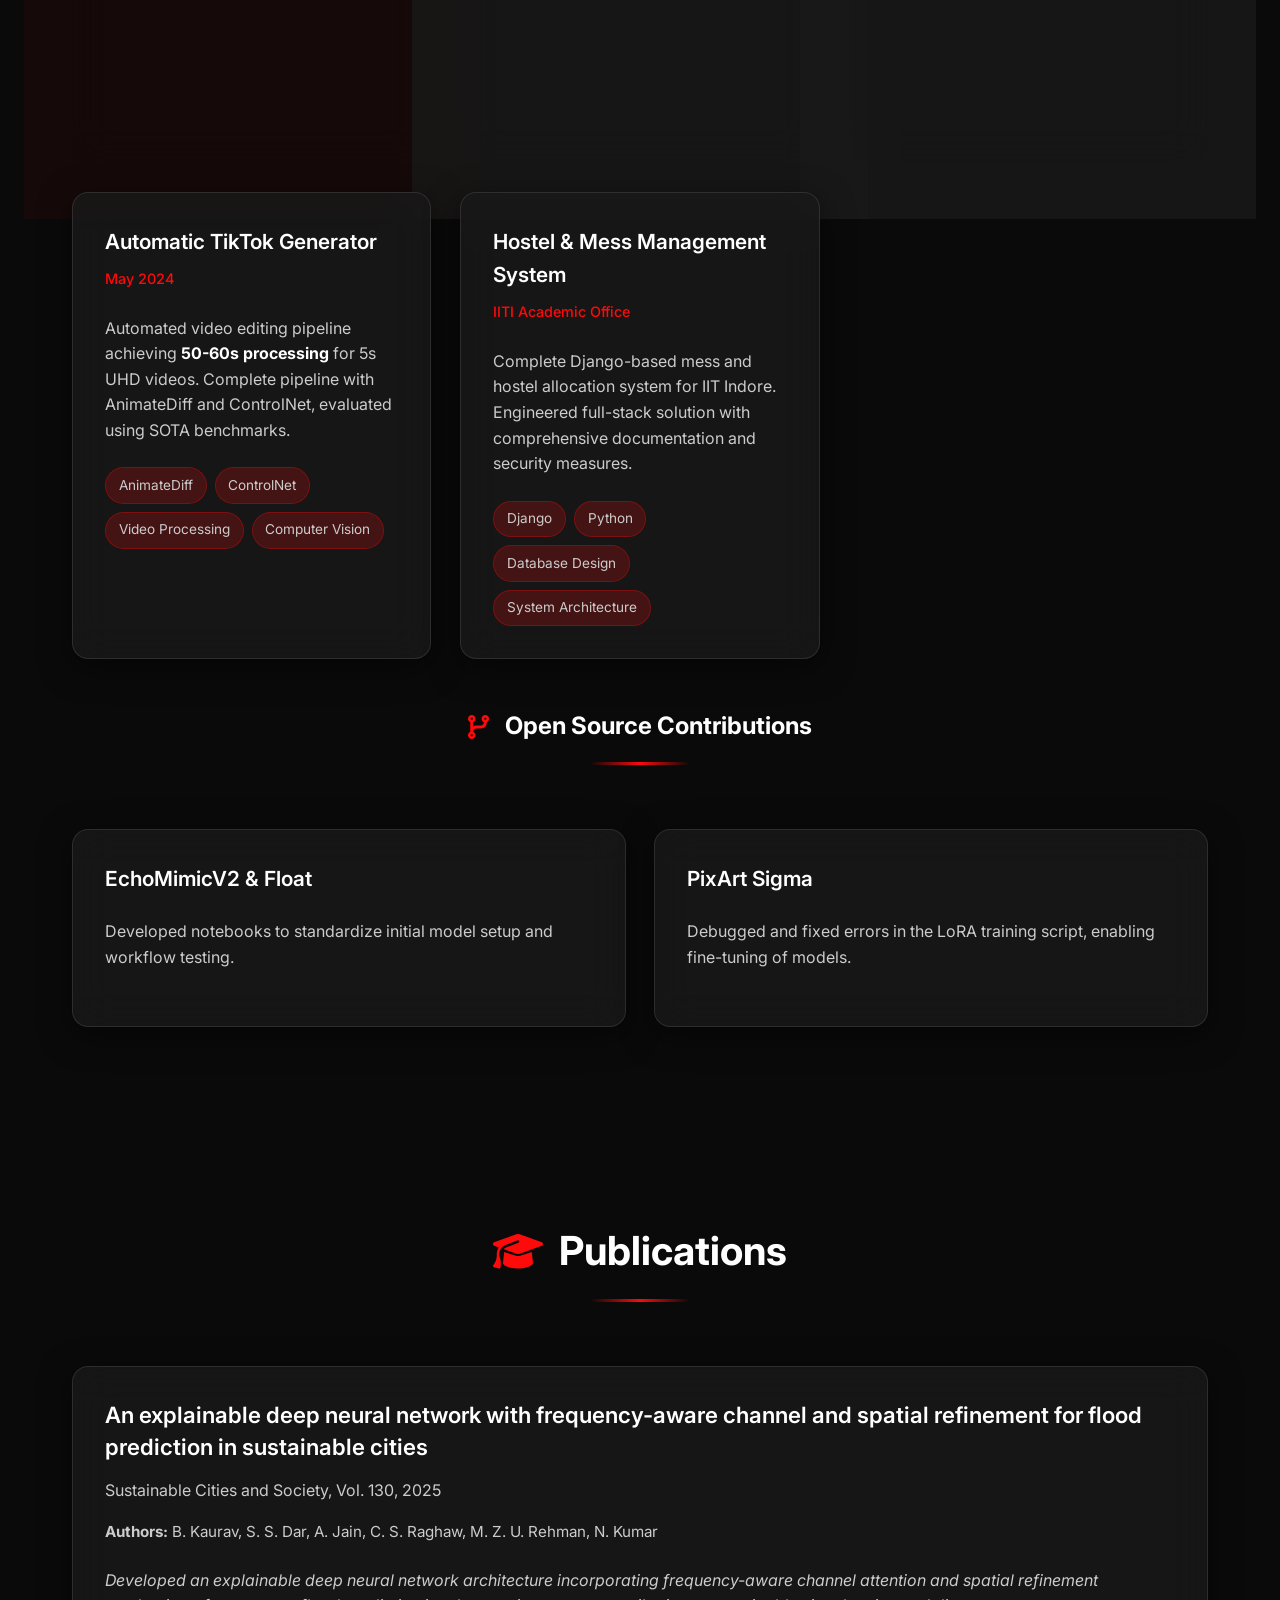
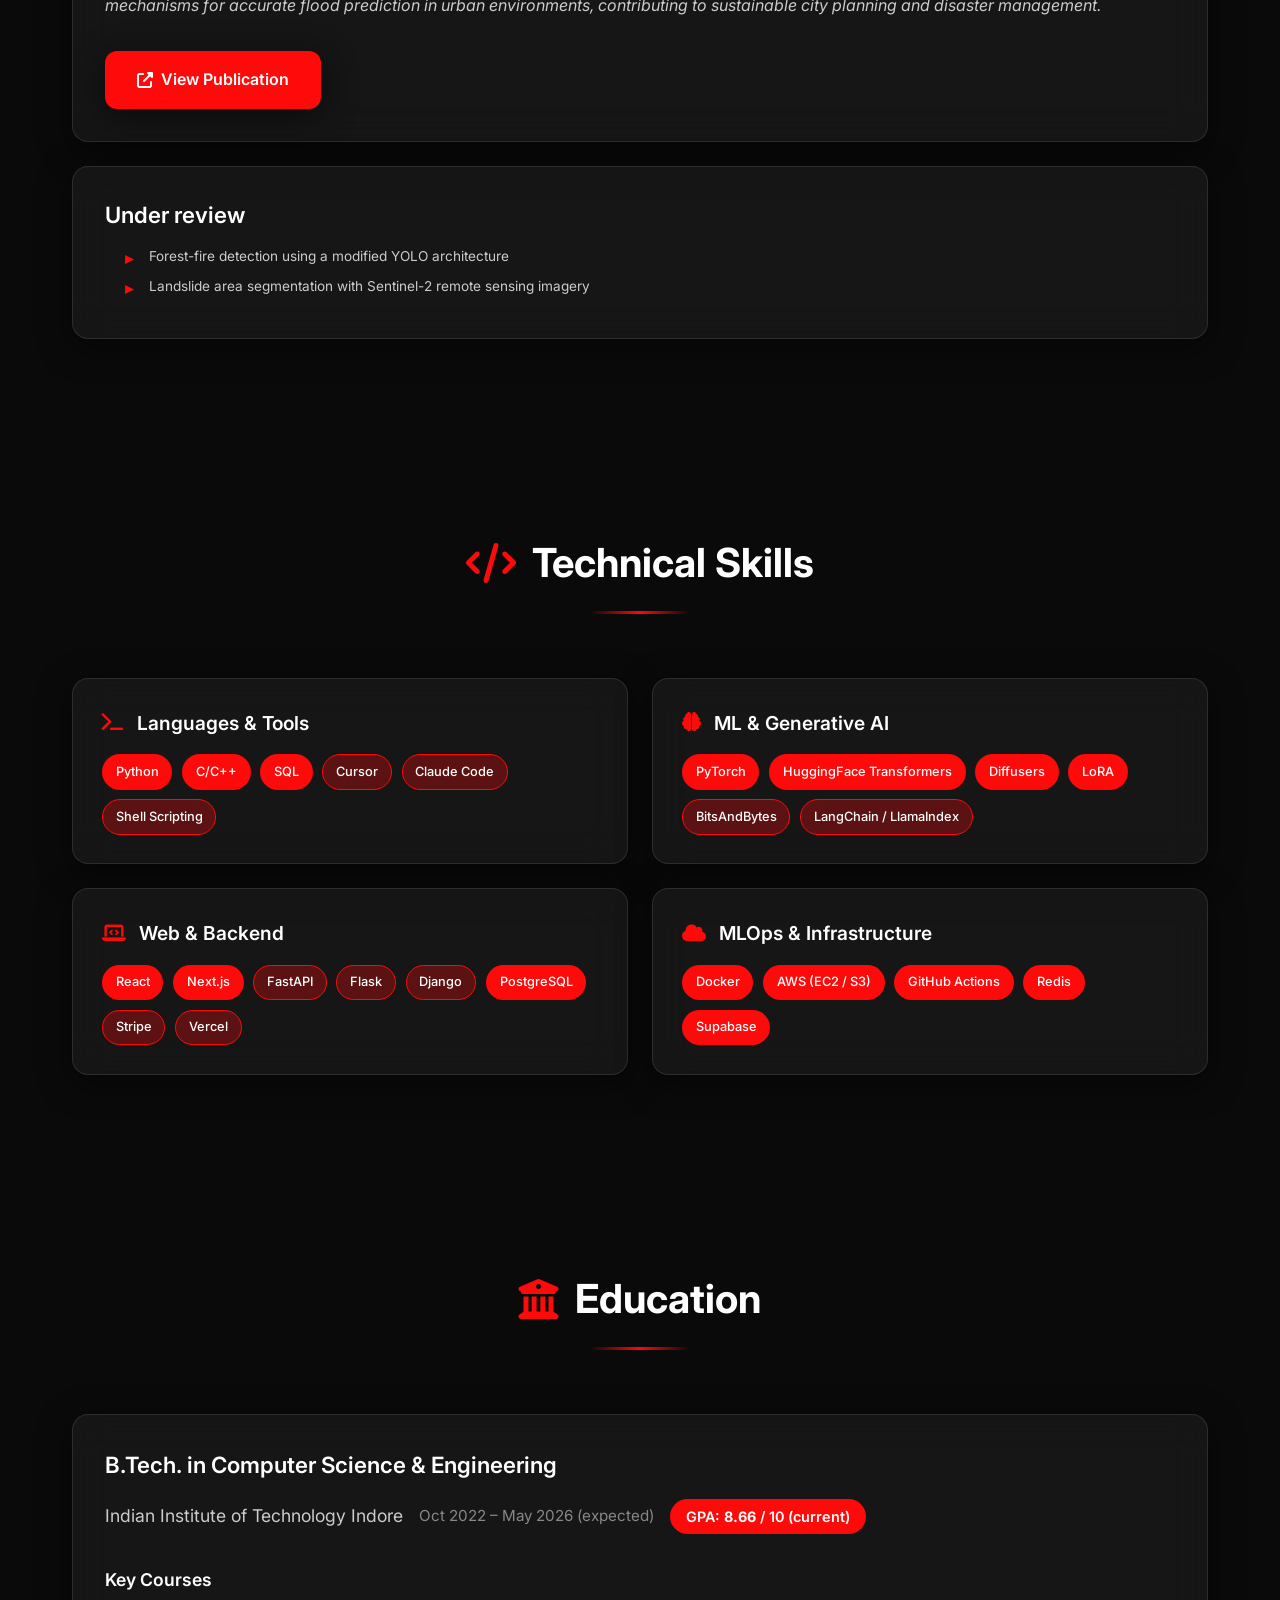
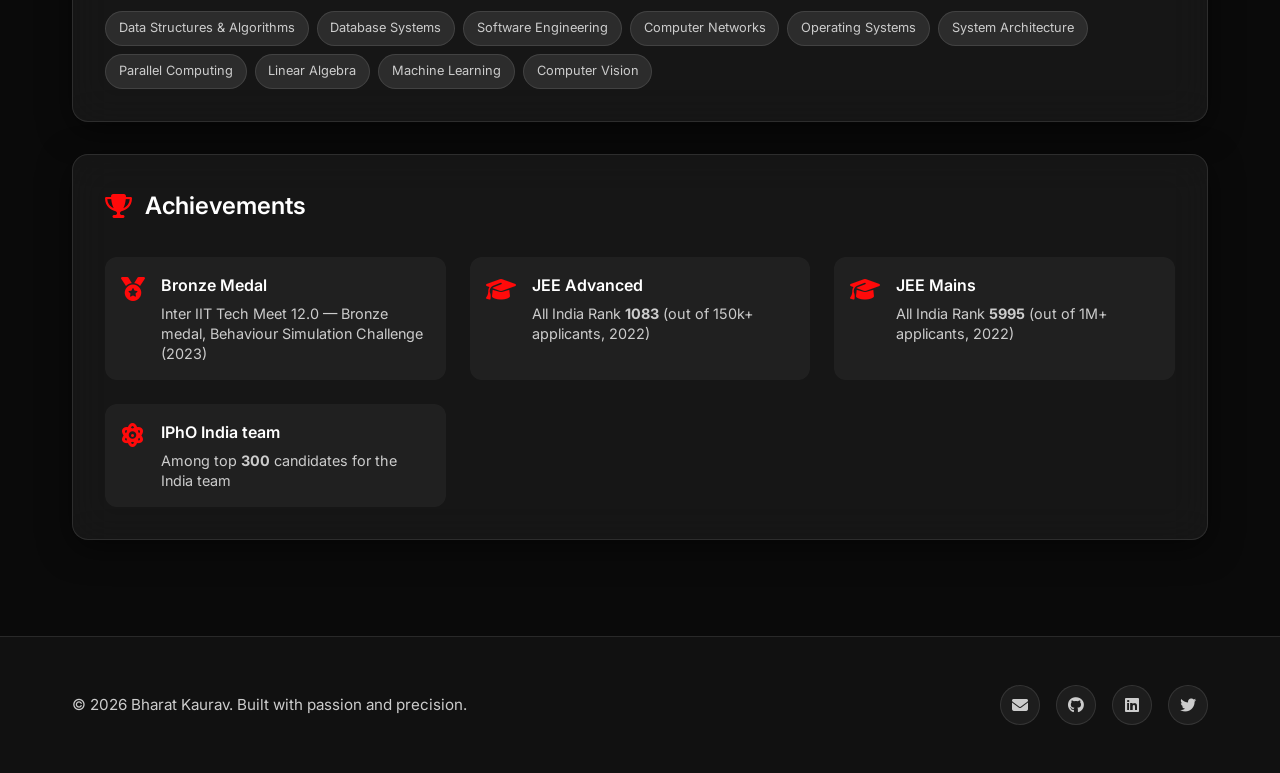
==== commit 68caa112: "Remove Twitter link from index.html Removed Twitter link from social links section." ====
--- a/index.html
+++ b/index.html
@@ -121,9 +121,6 @@
                         <a href="https://www.linkedin.com/in/bharat-kaurav2024" target="_blank" class="social-link" title="LinkedIn">
                             <i class="fab fa-linkedin"></i>
                         </a>
-                        <a href="https://twitter.com/tnw_01" target="_blank" class="social-link" title="Twitter">
-                            <i class="fab fa-twitter"></i>
-            </a>
         </div>
 
                     <div class="action-buttons">
